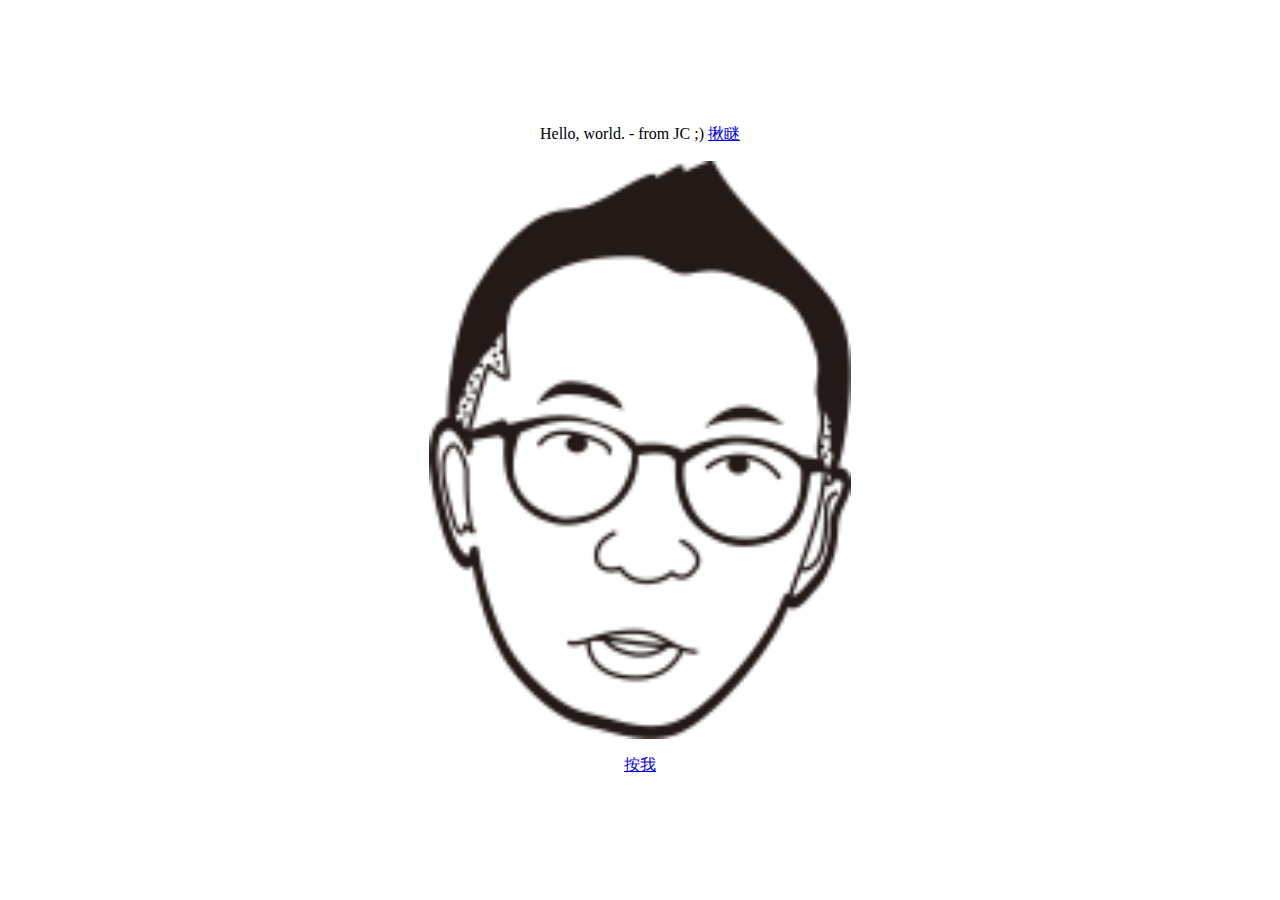
==== index.html @ a9ef7824 "media 5" ====
<!DOCTYPE html PUBLIC "-//W3C//DTD XHTML 1.0 Transitional//EN" "http://www.w3.org/TR/xhtml1/DTD/xhtml1-transitional.dtd">
<html xmlns="http://www.w3.org/1999/xhtml">
<head>
<meta http-equiv="Content-Type" content="text/html; charset=UTF-8" />
<title>大大安安想去哪？</title>
<style type="text/css">
body {
	background-image: url();
	background-repeat: repeat;
	
}
html, body , .outer, .inner {
    height:100%;
    width:100%;
    margin:0;
} 
</style>
</head>

<body>

<script type="text/javascript">
function AlertIt(){
	//亂數
	var myrandom = Math.round(Math.random()*2)
	//一些白痴的話，用矩陣 Array
	var messages = new Array()
	messages[0] = "大大安安，想怎樣？"
	messages[1] = "今天天氣好，想怎樣？"
	messages[2] = "無聊嗎？來看影片～"
	//連結清單
	var links = new Array()
	links[0] = "http://www.google.com"
	links[1] = "http://www.yahoo.com"
	links[2] = "http://www.youtube.com"
	links[3] = "http://www.ntut.edu.tw"
	//呼叫確認視窗
	var answer = confirm(messages[myrandom])
	//重點來了，如果點「是」，就連去該變數所指的網站
	if (answer){
		window.location = links[myrandom]
	} 
}
</script>

<table width="100%" height ="100%" border="0" cellspacing="0" cellpadding="0">
  <tr>
    <td align="center" valign="middle">
		<p>Hello, world. - from JC ;) <a href="media.html">揪瞇</a></p>
		<a href="javascript:AlertIt();">
			<img src="images/dAbHead.png" width="33%" height="auto">
			<p>按我</p>
		</a>
	</td>
  </tr>
</table>


</body>
</html>
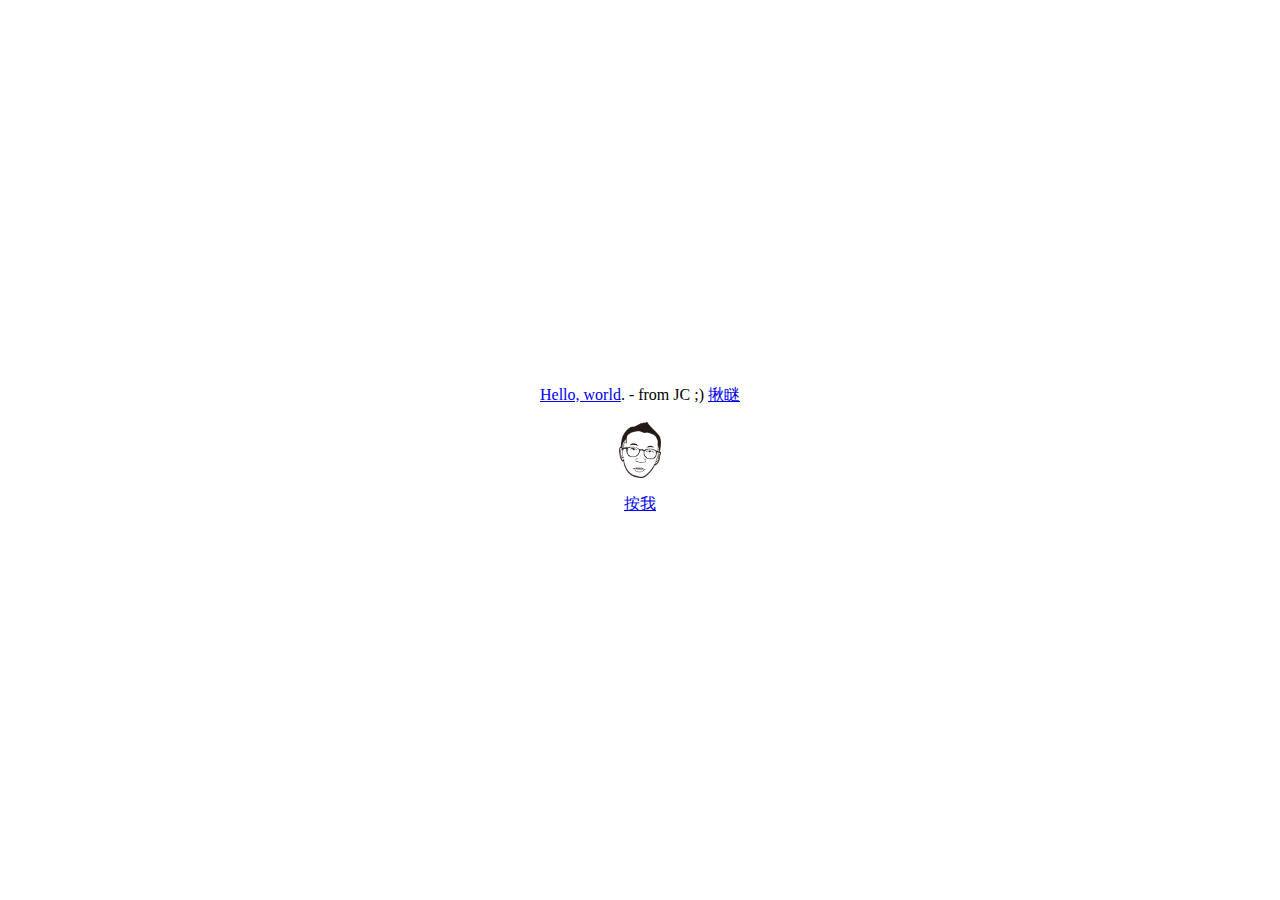
==== commit 5376cd5d: "1117please" ====
--- a/index.html
+++ b/index.html
@@ -3,6 +3,8 @@
 <head>
 <meta http-equiv="Content-Type" content="text/html; charset=UTF-8" />
 <title>大大安安想去哪？</title>
+<link rel="stylesheet" type="text/css" href="css/csshake.min.css">
+<link type="text/css" href="css/csshake.min.css">
 <style type="text/css">
 body {
 	background-image: url();
@@ -46,11 +48,13 @@
 <table width="100%" height ="100%" border="0" cellspacing="0" cellpadding="0">
   <tr>
     <td align="center" valign="middle">
-		<p>Hello, world. - from JC ;) <a href="media.html">揪瞇</a></p>
-		<a href="javascript:AlertIt();">
-			<img src="images/dAbHead.png" width="33%" height="auto">
-			<p>按我</p>
-		</a>
+		<p><a href="camera.html">Hello, world</a>. - from JC ;) <a href="media.html">揪瞇</a></p>
+		<div class="shake">
+			<a href="javascript:AlertIt();">
+				<img src="images/dAbHead.png" width="33%" height="auto">
+				<p>按我</p>
+			</a>
+		</div>
 	</td>
   </tr>
 </table>
--- a/css/csshake.min.css
+++ b/css/csshake.min.css
@@ -0,0 +1 @@
+.shake{display:inline-block;-webkit-transform-origin:center center;-ms-transform-origin:center center;transform-origin:center center}.shake:hover{-webkit-animation-name:shake-base;-ms-animation-name:shake-base;animation-name:shake-base;-webkit-animation-duration:100ms;-ms-animation-duration:100ms;animation-duration:100ms;-webkit-animation-iteration-count:infinite;-ms-animation-iteration-count:infinite;animation-iteration-count:infinite;-webkit-animation-timing-function:ease-in-out;-ms-animation-timing-function:ease-in-out;animation-timing-function:ease-in-out;-webkit-animation-delay:0s;-ms-animation-delay:0s;animation-delay:0s;-webkit-animation-play-state:running;-ms-animation-play-state:running;animation-play-state:running}.shake.freez{-webkit-animation-play-state:paused !important;-ms-animation-play-state:paused !important;animation-play-state:paused !important}.shake.freez.shake-hard{-webkit-animation-name:shake-hard;-ms-animation-name:shake-hard;animation-name:shake-hard;-webkit-animation-duration:100ms;-ms-animation-duration:100ms;animation-duration:100ms;-webkit-animation-iteration-count:infinite;-ms-animation-iteration-count:infinite;animation-iteration-count:infinite;-webkit-animation-timing-function:ease-in-out;-ms-animation-timing-function:ease-in-out;animation-timing-function:ease-in-out;-webkit-animation-delay:0s;-ms-animation-delay:0s;animation-delay:0s;-webkit-animation-play-state:running;-ms-animation-play-state:running;animation-play-state:running}.shake.freez.shake-slow{-webkit-animation-name:shake-slow;-ms-animation-name:shake-slow;animation-name:shake-slow;-webkit-animation-duration:5s;-ms-animation-duration:5s;animation-duration:5s;-webkit-animation-iteration-count:infinite;-ms-animation-iteration-count:infinite;animation-iteration-count:infinite;-webkit-animation-timing-function:ease-in-out;-ms-animation-timing-function:ease-in-out;animation-timing-function:ease-in-out;-webkit-animation-delay:0s;-ms-animation-delay:0s;animation-delay:0s;-webkit-animation-play-state:running;-ms-animation-play-state:running;animation-play-state:running}.shake.freez.shake-little{-webkit-animation-name:shake-little;-ms-animation-name:shake-little;animation-name:shake-little;-webkit-animation-duration:100ms;-ms-animation-duration:100ms;animation-duration:100ms;-webkit-animation-iteration-count:infinite;-ms-animation-iteration-count:infinite;animation-iteration-count:infinite;-webkit-animation-timing-function:ease-in-out;-ms-animation-timing-function:ease-in-out;animation-timing-function:ease-in-out;-webkit-animation-delay:0s;-ms-animation-delay:0s;animation-delay:0s;-webkit-animation-play-state:running;-ms-animation-play-state:running;animation-play-state:running}.shake.freez.shake-horizontal{-webkit-animation-name:shake-horizontal;-ms-animation-name:shake-horizontal;animation-name:shake-horizontal;-webkit-animation-duration:100ms;-ms-animation-duration:100ms;animation-duration:100ms;-webkit-animation-iteration-count:infinite;-ms-animation-iteration-count:infinite;animation-iteration-count:infinite;-webkit-animation-timing-function:ease-in-out;-ms-animation-timing-function:ease-in-out;animation-timing-function:ease-in-out;-webkit-animation-delay:0s;-ms-animation-delay:0s;animation-delay:0s;-webkit-animation-play-state:running;-ms-animation-play-state:running;animation-play-state:running}.shake.freez.shake-vertical{-webkit-animation-name:shake-vertical;-ms-animation-name:shake-vertical;animation-name:shake-vertical;-webkit-animation-duration:100ms;-ms-animation-duration:100ms;animation-duration:100ms;-webkit-animation-iteration-count:infinite;-ms-animation-iteration-count:infinite;animation-iteration-count:infinite;-webkit-animation-timing-function:ease-in-out;-ms-animation-timing-function:ease-in-out;animation-timing-function:ease-in-out;-webkit-animation-delay:0s;-ms-animation-delay:0s;animation-delay:0s;-webkit-animation-play-state:running;-ms-animation-play-state:running;animation-play-state:running}.shake.freez.shake-rotate{-webkit-animation-name:shake-rotate;-ms-animation-name:shake-rotate;animation-name:shake-rotate;-webkit-animation-duration:100ms;-ms-animation-duration:100ms;animation-duration:100ms;-webkit-animation-iteration-count:infinite;-ms-animation-iteration-count:infinite;animation-iteration-count:infinite;-webkit-animation-timing-function:ease-in-out;-ms-animation-timing-function:ease-in-out;animation-timing-function:ease-in-out;-webkit-animation-delay:0s;-ms-animation-delay:0s;animation-delay:0s;-webkit-animation-play-state:running;-ms-animation-play-state:running;animation-play-state:running}.shake.freez.shake-opacity{-webkit-animation-name:shake-opacity;-ms-animation-name:shake-opacity;animation-name:shake-opacity;-webkit-animation-duration:200ms;-ms-animation-duration:200ms;animation-duration:200ms;-webkit-animation-iteration-count:infinite;-ms-animation-iteration-count:infinite;animation-iteration-count:infinite;-webkit-animation-timing-function:ease-in-out;-ms-animation-timing-function:ease-in-out;animation-timing-function:ease-in-out;-webkit-animation-delay:0s;-ms-animation-delay:0s;animation-delay:0s;-webkit-animation-play-state:running;-ms-animation-play-state:running;animation-play-state:running}.shake.freez.shake-crazy{-webkit-animation-name:shake-crazy;-ms-animation-name:shake-crazy;animation-name:shake-crazy;-webkit-animation-duration:100ms;-ms-animation-duration:100ms;animation-duration:100ms;-webkit-animation-iteration-count:infinite;-ms-animation-iteration-count:infinite;animation-iteration-count:infinite;-webkit-animation-timing-function:ease-in-out;-ms-animation-timing-function:ease-in-out;animation-timing-function:ease-in-out;-webkit-animation-delay:0s;-ms-animation-delay:0s;animation-delay:0s;-webkit-animation-play-state:running;-ms-animation-play-state:running;animation-play-state:running}.shake.freez:hover{-webkit-animation-play-state:running !important;-ms-animation-play-state:running !important;animation-play-state:running !important}.shake.shake-hard:hover{-webkit-animation-name:shake-hard;-ms-animation-name:shake-hard;animation-name:shake-hard;-webkit-animation-duration:100ms;-ms-animation-duration:100ms;animation-duration:100ms;-webkit-animation-iteration-count:infinite;-ms-animation-iteration-count:infinite;animation-iteration-count:infinite;-webkit-animation-timing-function:ease-in-out;-ms-animation-timing-function:ease-in-out;animation-timing-function:ease-in-out;-webkit-animation-delay:0s;-ms-animation-delay:0s;animation-delay:0s;-webkit-animation-play-state:running;-ms-animation-play-state:running;animation-play-state:running}.shake.shake-slow:hover{-webkit-animation-name:shake-slow;-ms-animation-name:shake-slow;animation-name:shake-slow;-webkit-animation-duration:5s;-ms-animation-duration:5s;animation-duration:5s;-webkit-animation-iteration-count:infinite;-ms-animation-iteration-count:infinite;animation-iteration-count:infinite;-webkit-animation-timing-function:ease-in-out;-ms-animation-timing-function:ease-in-out;animation-timing-function:ease-in-out;-webkit-animation-delay:0s;-ms-animation-delay:0s;animation-delay:0s;-webkit-animation-play-state:running;-ms-animation-play-state:running;animation-play-state:running}.shake.shake-little:hover{-webkit-animation-name:shake-little;-ms-animation-name:shake-little;animation-name:shake-little;-webkit-animation-duration:100ms;-ms-animation-duration:100ms;animation-duration:100ms;-webkit-animation-iteration-count:infinite;-ms-animation-iteration-count:infinite;animation-iteration-count:infinite;-webkit-animation-timing-function:ease-in-out;-ms-animation-timing-function:ease-in-out;animation-timing-function:ease-in-out;-webkit-animation-delay:0s;-ms-animation-delay:0s;animation-delay:0s;-webkit-animation-play-state:running;-ms-animation-play-state:running;animation-play-state:running}.shake.shake-horizontal:hover{-webkit-animation-name:shake-horizontal;-ms-animation-name:shake-horizontal;animation-name:shake-horizontal;-webkit-animation-duration:100ms;-ms-animation-duration:100ms;animation-duration:100ms;-webkit-animation-iteration-count:infinite;-ms-animation-iteration-count:infinite;animation-iteration-count:infinite;-webkit-animation-timing-function:ease-in-out;-ms-animation-timing-function:ease-in-out;animation-timing-function:ease-in-out;-webkit-animation-delay:0s;-ms-animation-delay:0s;animation-delay:0s;-webkit-animation-play-state:running;-ms-animation-play-state:running;animation-play-state:running}.shake.shake-vertical:hover{-webkit-animation-name:shake-vertical;-ms-animation-name:shake-vertical;animation-name:shake-vertical;-webkit-animation-duration:100ms;-ms-animation-duration:100ms;animation-duration:100ms;-webkit-animation-iteration-count:infinite;-ms-animation-iteration-count:infinite;animation-iteration-count:infinite;-webkit-animation-timing-function:ease-in-out;-ms-animation-timing-function:ease-in-out;animation-timing-function:ease-in-out;-webkit-animation-delay:0s;-ms-animation-delay:0s;animation-delay:0s;-webkit-animation-play-state:running;-ms-animation-play-state:running;animation-play-state:running}.shake.shake-rotate:hover{-webkit-animation-name:shake-rotate;-ms-animation-name:shake-rotate;animation-name:shake-rotate;-webkit-animation-duration:100ms;-ms-animation-duration:100ms;animation-duration:100ms;-webkit-animation-iteration-count:infinite;-ms-animation-iteration-count:infinite;animation-iteration-count:infinite;-webkit-animation-timing-function:ease-in-out;-ms-animation-timing-function:ease-in-out;animation-timing-function:ease-in-out;-webkit-animation-delay:0s;-ms-animation-delay:0s;animation-delay:0s;-webkit-animation-play-state:running;-ms-animation-play-state:running;animation-play-state:running}.shake.shake-opacity:hover{-webkit-animation-name:shake-opacity;-ms-animation-name:shake-opacity;animation-name:shake-opacity;-webkit-animation-duration:200ms;-ms-animation-duration:200ms;animation-duration:200ms;-webkit-animation-iteration-count:infinite;-ms-animation-iteration-count:infinite;animation-iteration-count:infinite;-webkit-animation-timing-function:ease-in-out;-ms-animation-timing-function:ease-in-out;animation-timing-function:ease-in-out;-webkit-animation-delay:0s;-ms-animation-delay:0s;animation-delay:0s;-webkit-animation-play-state:running;-ms-animation-play-state:running;animation-play-state:running}.shake.shake-crazy:hover{-webkit-animation-name:shake-crazy;-ms-animation-name:shake-crazy;animation-name:shake-crazy;-webkit-animation-duration:100ms;-ms-animation-duration:100ms;animation-duration:100ms;-webkit-animation-iteration-count:infinite;-ms-animation-iteration-count:infinite;animation-iteration-count:infinite;-webkit-animation-timing-function:ease-in-out;-ms-animation-timing-function:ease-in-out;animation-timing-function:ease-in-out;-webkit-animation-delay:0s;-ms-animation-delay:0s;animation-delay:0s;-webkit-animation-play-state:running;-ms-animation-play-state:running;animation-play-state:running}.shake.shake-constant{-webkit-animation-name:shake-base;-ms-animation-name:shake-base;animation-name:shake-base;-webkit-animation-duration:100ms;-ms-animation-duration:100ms;animation-duration:100ms;-webkit-animation-iteration-count:infinite;-ms-animation-iteration-count:infinite;animation-iteration-count:infinite;-webkit-animation-timing-function:ease-in-out;-ms-animation-timing-function:ease-in-out;animation-timing-function:ease-in-out;-webkit-animation-delay:0s;-ms-animation-delay:0s;animation-delay:0s;-webkit-animation-play-state:running;-ms-animation-play-state:running;animation-play-state:running}.shake.shake-constant.shake-hard{-webkit-animation-name:shake-hard;-ms-animation-name:shake-hard;animation-name:shake-hard;-webkit-animation-duration:100ms;-ms-animation-duration:100ms;animation-duration:100ms;-webkit-animation-iteration-count:infinite;-ms-animation-iteration-count:infinite;animation-iteration-count:infinite;-webkit-animation-timing-function:ease-in-out;-ms-animation-timing-function:ease-in-out;animation-timing-function:ease-in-out;-webkit-animation-delay:0s;-ms-animation-delay:0s;animation-delay:0s;-webkit-animation-play-state:running;-ms-animation-play-state:running;animation-play-state:running}.shake.shake-constant.shake-slow{-webkit-animation-name:shake-slow;-ms-animation-name:shake-slow;animation-name:shake-slow;-webkit-animation-duration:5s;-ms-animation-duration:5s;animation-duration:5s;-webkit-animation-iteration-count:infinite;-ms-animation-iteration-count:infinite;animation-iteration-count:infinite;-webkit-animation-timing-function:ease-in-out;-ms-animation-timing-function:ease-in-out;animation-timing-function:ease-in-out;-webkit-animation-delay:0s;-ms-animation-delay:0s;animation-delay:0s;-webkit-animation-play-state:running;-ms-animation-play-state:running;animation-play-state:running}.shake.shake-constant.shake-little{-webkit-animation-name:shake-little;-ms-animation-name:shake-little;animation-name:shake-little;-webkit-animation-duration:100ms;-ms-animation-duration:100ms;animation-duration:100ms;-webkit-animation-iteration-count:infinite;-ms-animation-iteration-count:infinite;animation-iteration-count:infinite;-webkit-animation-timing-function:ease-in-out;-ms-animation-timing-function:ease-in-out;animation-timing-function:ease-in-out;-webkit-animation-delay:0s;-ms-animation-delay:0s;animation-delay:0s;-webkit-animation-play-state:running;-ms-animation-play-state:running;animation-play-state:running}.shake.shake-constant.shake-horizontal{-webkit-animation-name:shake-horizontal;-ms-animation-name:shake-horizontal;animation-name:shake-horizontal;-webkit-animation-duration:100ms;-ms-animation-duration:100ms;animation-duration:100ms;-webkit-animation-iteration-count:infinite;-ms-animation-iteration-count:infinite;animation-iteration-count:infinite;-webkit-animation-timing-function:ease-in-out;-ms-animation-timing-function:ease-in-out;animation-timing-function:ease-in-out;-webkit-animation-delay:0s;-ms-animation-delay:0s;animation-delay:0s;-webkit-animation-play-state:running;-ms-animation-play-state:running;animation-play-state:running}.shake.shake-constant.shake-vertical{-webkit-animation-name:shake-vertical;-ms-animation-name:shake-vertical;animation-name:shake-vertical;-webkit-animation-duration:100ms;-ms-animation-duration:100ms;animation-duration:100ms;-webkit-animation-iteration-count:infinite;-ms-animation-iteration-count:infinite;animation-iteration-count:infinite;-webkit-animation-timing-function:ease-in-out;-ms-animation-timing-function:ease-in-out;animation-timing-function:ease-in-out;-webkit-animation-delay:0s;-ms-animation-delay:0s;animation-delay:0s;-webkit-animation-play-state:running;-ms-animation-play-state:running;animation-play-state:running}.shake.shake-constant.shake-rotate{-webkit-animation-name:shake-rotate;-ms-animation-name:shake-rotate;animation-name:shake-rotate;-webkit-animation-duration:100ms;-ms-animation-duration:100ms;animation-duration:100ms;-webkit-animation-iteration-count:infinite;-ms-animation-iteration-count:infinite;animation-iteration-count:infinite;-webkit-animation-timing-function:ease-in-out;-ms-animation-timing-function:ease-in-out;animation-timing-function:ease-in-out;-webkit-animation-delay:0s;-ms-animation-delay:0s;animation-delay:0s;-webkit-animation-play-state:running;-ms-animation-play-state:running;animation-play-state:running}.shake.shake-constant.shake-opacity{-webkit-animation-name:shake-opacity;-ms-animation-name:shake-opacity;animation-name:shake-opacity;-webkit-animation-duration:200ms;-ms-animation-duration:200ms;animation-duration:200ms;-webkit-animation-iteration-count:infinite;-ms-animation-iteration-count:infinite;animation-iteration-count:infinite;-webkit-animation-timing-function:ease-in-out;-ms-animation-timing-function:ease-in-out;animation-timing-function:ease-in-out;-webkit-animation-delay:0s;-ms-animation-delay:0s;animation-delay:0s;-webkit-animation-play-state:running;-ms-animation-play-state:running;animation-play-state:running}.shake.shake-constant.shake-crazy{-webkit-animation-name:shake-crazy;-ms-animation-name:shake-crazy;animation-name:shake-crazy;-webkit-animation-duration:100ms;-ms-animation-duration:100ms;animation-duration:100ms;-webkit-animation-iteration-count:infinite;-ms-animation-iteration-count:infinite;animation-iteration-count:infinite;-webkit-animation-timing-function:ease-in-out;-ms-animation-timing-function:ease-in-out;animation-timing-function:ease-in-out;-webkit-animation-delay:0s;-ms-animation-delay:0s;animation-delay:0s;-webkit-animation-play-state:running;-ms-animation-play-state:running;animation-play-state:running}.shake.shake-constant.hover-stop:hover{-webkit-animation-play-state:paused;-ms-animation-play-state:paused;animation-play-state:paused}.shake.shake-delay{-webkit-animation-name:shake-base;-ms-animation-name:shake-base;animation-name:shake-base;-webkit-animation-duration:100ms;-ms-animation-duration:100ms;animation-duration:100ms;-webkit-animation-iteration-count:infinite;-ms-animation-iteration-count:infinite;animation-iteration-count:infinite;-webkit-animation-timing-function:ease-in-out;-ms-animation-timing-function:ease-in-out;animation-timing-function:ease-in-out;-webkit-animation-delay:4s;-ms-animation-delay:4s;animation-delay:4s;-webkit-animation-play-state:running;-ms-animation-play-state:running;animation-play-state:running}@-webkit-keyframes shake-base{0%{-webkit-transform:translate(0px, 0px) rotate(0deg)}2%{-webkit-transform:translate(1.5px, -2.5px) rotate(-1.5deg)}4%{-webkit-transform:translate(-2.5px, 0.5px) rotate(-0.5deg)}6%{-webkit-transform:translate(1.5px, 1.5px) rotate(0.5deg)}8%{-webkit-transform:translate(1.5px, 1.5px) rotate(-0.5deg)}10%{-webkit-transform:translate(1.5px, 0.5px) rotate(0.5deg)}12%{-webkit-transform:translate(0.5px, -1.5px) rotate(-1.5deg)}14%{-webkit-transform:translate(-2.5px, -0.5px) rotate(-0.5deg)}16%{-webkit-transform:translate(0.5px, 1.5px) rotate(-1.5deg)}18%{-webkit-transform:translate(-1.5px, 1.5px) rotate(-0.5deg)}20%{-webkit-transform:translate(0.5px, 1.5px) rotate(0.5deg)}22%{-webkit-transform:translate(-1.5px, 0.5px) rotate(-0.5deg)}24%{-webkit-transform:translate(-2.5px, 1.5px) rotate(-1.5deg)}26%{-webkit-transform:translate(0.5px, 0.5px) rotate(-0.5deg)}28%{-webkit-transform:translate(-0.5px, -2.5px) rotate(-1.5deg)}30%{-webkit-transform:translate(-1.5px, 1.5px) rotate(-1.5deg)}32%{-webkit-transform:translate(0.5px, 0.5px) rotate(-0.5deg)}34%{-webkit-transform:translate(1.5px, -0.5px) rotate(0.5deg)}36%{-webkit-transform:translate(-1.5px, -1.5px) rotate(-0.5deg)}38%{-webkit-transform:translate(-2.5px, -2.5px) rotate(-1.5deg)}40%{-webkit-transform:translate(-1.5px, 0.5px) rotate(-0.5deg)}42%{-webkit-transform:translate(-0.5px, 1.5px) rotate(-1.5deg)}44%{-webkit-transform:translate(-2.5px, -0.5px) rotate(0.5deg)}46%{-webkit-transform:translate(-2.5px, -1.5px) rotate(0.5deg)}48%{-webkit-transform:translate(-2.5px, -2.5px) rotate(0.5deg)}50%{-webkit-transform:translate(0.5px, -1.5px) rotate(-1.5deg)}52%{-webkit-transform:translate(0.5px, 1.5px) rotate(0.5deg)}54%{-webkit-transform:translate(1.5px, -0.5px) rotate(-1.5deg)}56%{-webkit-transform:translate(-1.5px, -1.5px) rotate(-1.5deg)}58%{-webkit-transform:translate(0.5px, 1.5px) rotate(-0.5deg)}60%{-webkit-transform:translate(-0.5px, -0.5px) rotate(0.5deg)}62%{-webkit-transform:translate(0.5px, 1.5px) rotate(-0.5deg)}64%{-webkit-transform:translate(-2.5px, 0.5px) rotate(0.5deg)}66%{-webkit-transform:translate(-0.5px, -2.5px) rotate(0.5deg)}68%{-webkit-transform:translate(-2.5px, -2.5px) rotate(-1.5deg)}70%{-webkit-transform:translate(-1.5px, 0.5px) rotate(-1.5deg)}72%{-webkit-transform:translate(-1.5px, 0.5px) rotate(-0.5deg)}74%{-webkit-transform:translate(-1.5px, 1.5px) rotate(-0.5deg)}76%{-webkit-transform:translate(-1.5px, -2.5px) rotate(0.5deg)}78%{-webkit-transform:translate(-1.5px, -2.5px) rotate(-0.5deg)}80%{-webkit-transform:translate(-0.5px, 1.5px) rotate(-0.5deg)}82%{-webkit-transform:translate(1.5px, -1.5px) rotate(-0.5deg)}84%{-webkit-transform:translate(-0.5px, -1.5px) rotate(-1.5deg)}86%{-webkit-transform:translate(-2.5px, 0.5px) rotate(-0.5deg)}88%{-webkit-transform:translate(-2.5px, -0.5px) rotate(-0.5deg)}90%{-webkit-transform:translate(-0.5px, 0.5px) rotate(-1.5deg)}92%{-webkit-transform:translate(1.5px, -2.5px) rotate(0.5deg)}94%{-webkit-transform:translate(0.5px, 1.5px) rotate(-1.5deg)}96%{-webkit-transform:translate(1.5px, -0.5px) rotate(-1.5deg)}98%{-webkit-transform:translate(-0.5px, 0.5px) rotate(-0.5deg)}}@-ms-keyframes shake-base{0%{-ms-transform:translate(0px, 0px) rotate(0deg)}2%{-ms-transform:translate(-2.5px, 1.5px) rotate(-1.5deg)}4%{-ms-transform:translate(0.5px, -0.5px) rotate(-0.5deg)}6%{-ms-transform:translate(1.5px, 1.5px) rotate(0.5deg)}8%{-ms-transform:translate(1.5px, -2.5px) rotate(0.5deg)}10%{-ms-transform:translate(1.5px, 1.5px) rotate(-1.5deg)}12%{-ms-transform:translate(1.5px, -2.5px) rotate(-1.5deg)}14%{-ms-transform:translate(-1.5px, -1.5px) rotate(-1.5deg)}16%{-ms-transform:translate(-1.5px, -0.5px) rotate(-1.5deg)}18%{-ms-transform:translate(-1.5px, -1.5px) rotate(0.5deg)}20%{-ms-transform:translate(-1.5px, 0.5px) rotate(-1.5deg)}22%{-ms-transform:translate(1.5px, 1.5px) rotate(-1.5deg)}24%{-ms-transform:translate(-1.5px, 0.5px) rotate(-0.5deg)}26%{-ms-transform:translate(1.5px, -2.5px) rotate(0.5deg)}28%{-ms-transform:translate(-2.5px, -0.5px) rotate(-0.5deg)}30%{-ms-transform:translate(-1.5px, 1.5px) rotate(0.5deg)}32%{-ms-transform:translate(0.5px, -1.5px) rotate(-1.5deg)}34%{-ms-transform:translate(0.5px, -2.5px) rotate(0.5deg)}36%{-ms-transform:translate(-1.5px, 1.5px) rotate(0.5deg)}38%{-ms-transform:translate(-1.5px, -0.5px) rotate(0.5deg)}40%{-ms-transform:translate(1.5px, -1.5px) rotate(0.5deg)}42%{-ms-transform:translate(0.5px, 0.5px) rotate(-0.5deg)}44%{-ms-transform:translate(-0.5px, -1.5px) rotate(0.5deg)}46%{-ms-transform:translate(-0.5px, -0.5px) rotate(-1.5deg)}48%{-ms-transform:translate(-1.5px, 1.5px) rotate(-1.5deg)}50%{-ms-transform:translate(-0.5px, -2.5px) rotate(-1.5deg)}52%{-ms-transform:translate(0.5px, 0.5px) rotate(-1.5deg)}54%{-ms-transform:translate(0.5px, 1.5px) rotate(-0.5deg)}56%{-ms-transform:translate(0.5px, -0.5px) rotate(-0.5deg)}58%{-ms-transform:translate(-2.5px, -0.5px) rotate(0.5deg)}60%{-ms-transform:translate(1.5px, 0.5px) rotate(-0.5deg)}62%{-ms-transform:translate(-2.5px, 1.5px) rotate(-1.5deg)}64%{-ms-transform:translate(0.5px, -1.5px) rotate(-0.5deg)}66%{-ms-transform:translate(-1.5px, -2.5px) rotate(-0.5deg)}68%{-ms-transform:translate(1.5px, 1.5px) rotate(-0.5deg)}70%{-ms-transform:translate(-0.5px, 1.5px) rotate(-1.5deg)}72%{-ms-transform:translate(1.5px, -1.5px) rotate(-0.5deg)}74%{-ms-transform:translate(-0.5px, 1.5px) rotate(-1.5deg)}76%{-ms-transform:translate(1.5px, -2.5px) rotate(-1.5deg)}78%{-ms-transform:translate(-0.5px, 0.5px) rotate(0.5deg)}80%{-ms-transform:translate(0.5px, -0.5px) rotate(-1.5deg)}82%{-ms-transform:translate(1.5px, 0.5px) rotate(0.5deg)}84%{-ms-transform:translate(-2.5px, 0.5px) rotate(-1.5deg)}86%{-ms-transform:translate(-1.5px, -0.5px) rotate(-1.5deg)}88%{-ms-transform:translate(-2.5px, -1.5px) rotate(0.5deg)}90%{-ms-transform:translate(1.5px, 1.5px) rotate(-0.5deg)}92%{-ms-transform:translate(0.5px, -0.5px) rotate(-1.5deg)}94%{-ms-transform:translate(-1.5px, -2.5px) rotate(-0.5deg)}96%{-ms-transform:translate(1.5px, -1.5px) rotate(-0.5deg)}98%{-ms-transform:translate(0.5px, 1.5px) rotate(-0.5deg)}}@keyframes shake-base{0%{transform:translate(0px, 0px) rotate(0deg)}2%{transform:translate(-1.5px, 1.5px) rotate(0.5deg)}4%{transform:translate(-2.5px, -1.5px) rotate(-1.5deg)}6%{transform:translate(-0.5px, 1.5px) rotate(-1.5deg)}8%{transform:translate(1.5px, -0.5px) rotate(-1.5deg)}10%{transform:translate(0.5px, -0.5px) rotate(-0.5deg)}12%{transform:translate(0.5px, -1.5px) rotate(-0.5deg)}14%{transform:translate(-0.5px, 0.5px) rotate(-1.5deg)}16%{transform:translate(1.5px, -0.5px) rotate(0.5deg)}18%{transform:translate(1.5px, 1.5px) rotate(0.5deg)}20%{transform:translate(-2.5px, 0.5px) rotate(0.5deg)}22%{transform:translate(-0.5px, 0.5px) rotate(-0.5deg)}24%{transform:translate(1.5px, -1.5px) rotate(0.5deg)}26%{transform:translate(-2.5px, 1.5px) rotate(-0.5deg)}28%{transform:translate(-2.5px, 0.5px) rotate(-0.5deg)}30%{transform:translate(1.5px, 1.5px) rotate(-0.5deg)}32%{transform:translate(0.5px, 1.5px) rotate(0.5deg)}34%{transform:translate(1.5px, 1.5px) rotate(-0.5deg)}36%{transform:translate(1.5px, -1.5px) rotate(-0.5deg)}38%{transform:translate(-1.5px, 1.5px) rotate(0.5deg)}40%{transform:translate(0.5px, -2.5px) rotate(-0.5deg)}42%{transform:translate(-2.5px, -0.5px) rotate(-0.5deg)}44%{transform:translate(-2.5px, -0.5px) rotate(-0.5deg)}46%{transform:translate(-1.5px, -0.5px) rotate(-0.5deg)}48%{transform:translate(-2.5px, 1.5px) rotate(-0.5deg)}50%{transform:translate(-0.5px, -2.5px) rotate(0.5deg)}52%{transform:translate(0.5px, 1.5px) rotate(-1.5deg)}54%{transform:translate(-0.5px, -2.5px) rotate(0.5deg)}56%{transform:translate(-0.5px, 0.5px) rotate(-0.5deg)}58%{transform:translate(-0.5px, 1.5px) rotate(0.5deg)}60%{transform:translate(0.5px, -2.5px) rotate(0.5deg)}62%{transform:translate(1.5px, -2.5px) rotate(0.5deg)}64%{transform:translate(-1.5px, 1.5px) rotate(-0.5deg)}66%{transform:translate(-0.5px, 1.5px) rotate(-0.5deg)}68%{transform:translate(-1.5px, -0.5px) rotate(0.5deg)}70%{transform:translate(0.5px, 0.5px) rotate(-0.5deg)}72%{transform:translate(1.5px, 1.5px) rotate(0.5deg)}74%{transform:translate(1.5px, -1.5px) rotate(-1.5deg)}76%{transform:translate(1.5px, 1.5px) rotate(-1.5deg)}78%{transform:translate(-2.5px, -1.5px) rotate(-1.5deg)}80%{transform:translate(0.5px, 1.5px) rotate(-0.5deg)}82%{transform:translate(-2.5px, -1.5px) rotate(0.5deg)}84%{transform:translate(-0.5px, -1.5px) rotate(-0.5deg)}86%{transform:translate(-1.5px, 0.5px) rotate(-0.5deg)}88%{transform:translate(1.5px, 0.5px) rotate(-0.5deg)}90%{transform:translate(0.5px, -1.5px) rotate(-1.5deg)}92%{transform:translate(0.5px, 0.5px) rotate(-1.5deg)}94%{transform:translate(1.5px, 1.5px) rotate(0.5deg)}96%{transform:translate(-1.5px, -1.5px) rotate(-1.5deg)}98%{transform:translate(-2.5px, -0.5px) rotate(-1.5deg)}}@-webkit-keyframes shake-little{0%{-webkit-transform:translate(0px, 0px) rotate(0deg)}2%{-webkit-transform:translate(-1px, 0px) rotate(-0.5deg)}4%{-webkit-transform:translate(-1px, -1px) rotate(-0.5deg)}6%{-webkit-transform:translate(-1px, -1px) rotate(-0.5deg)}8%{-webkit-transform:translate(0px, 0px) rotate(-0.5deg)}10%{-webkit-transform:translate(0px, -1px) rotate(-0.5deg)}12%{-webkit-transform:translate(-1px, 0px) rotate(-0.5deg)}14%{-webkit-transform:translate(-1px, -1px) rotate(-0.5deg)}16%{-webkit-transform:translate(0px, 0px) rotate(-0.5deg)}18%{-webkit-transform:translate(-1px, -1px) rotate(-0.5deg)}20%{-webkit-transform:translate(-1px, -1px) rotate(-0.5deg)}22%{-webkit-transform:translate(0px, -1px) rotate(-0.5deg)}24%{-webkit-transform:translate(0px, 0px) rotate(-0.5deg)}26%{-webkit-transform:translate(-1px, -1px) rotate(-0.5deg)}28%{-webkit-transform:translate(-1px, -1px) rotate(-0.5deg)}30%{-webkit-transform:translate(-1px, -1px) rotate(-0.5deg)}32%{-webkit-transform:translate(0px, -1px) rotate(-0.5deg)}34%{-webkit-transform:translate(-1px, -1px) rotate(-0.5deg)}36%{-webkit-transform:translate(0px, -1px) rotate(-0.5deg)}38%{-webkit-transform:translate(-1px, 0px) rotate(-0.5deg)}40%{-webkit-transform:translate(0px, 0px) rotate(-0.5deg)}42%{-webkit-transform:translate(-1px, -1px) rotate(-0.5deg)}44%{-webkit-transform:translate(-1px, 0px) rotate(-0.5deg)}46%{-webkit-transform:translate(0px, 0px) rotate(-0.5deg)}48%{-webkit-transform:translate(-1px, -1px) rotate(-0.5deg)}50%{-webkit-transform:translate(0px, 0px) rotate(-0.5deg)}52%{-webkit-transform:translate(0px, 0px) rotate(-0.5deg)}54%{-webkit-transform:translate(0px, 0px) rotate(-0.5deg)}56%{-webkit-transform:translate(-1px, 0px) rotate(-0.5deg)}58%{-webkit-transform:translate(0px, -1px) rotate(-0.5deg)}60%{-webkit-transform:translate(-1px, -1px) rotate(-0.5deg)}62%{-webkit-transform:translate(-1px, -1px) rotate(-0.5deg)}64%{-webkit-transform:translate(-1px, 0px) rotate(-0.5deg)}66%{-webkit-transform:translate(0px, 0px) rotate(-0.5deg)}68%{-webkit-transform:translate(-1px, 0px) rotate(-0.5deg)}70%{-webkit-transform:translate(0px, -1px) rotate(-0.5deg)}72%{-webkit-transform:translate(0px, -1px) rotate(-0.5deg)}74%{-webkit-transform:translate(-1px, -1px) rotate(-0.5deg)}76%{-webkit-transform:translate(0px, 0px) rotate(-0.5deg)}78%{-webkit-transform:translate(0px, -1px) rotate(-0.5deg)}80%{-webkit-transform:translate(0px, -1px) rotate(-0.5deg)}82%{-webkit-transform:translate(-1px, 0px) rotate(-0.5deg)}84%{-webkit-transform:translate(-1px, 0px) rotate(-0.5deg)}86%{-webkit-transform:translate(0px, 0px) rotate(-0.5deg)}88%{-webkit-transform:translate(0px, 0px) rotate(-0.5deg)}90%{-webkit-transform:translate(-1px, -1px) rotate(-0.5deg)}92%{-webkit-transform:translate(0px, 0px) rotate(-0.5deg)}94%{-webkit-transform:translate(0px, 0px) rotate(-0.5deg)}96%{-webkit-transform:translate(-1px, -1px) rotate(-0.5deg)}98%{-webkit-transform:translate(0px, 0px) rotate(-0.5deg)}}@-ms-keyframes shake-little{0%{-ms-transform:translate(0px, 0px) rotate(0deg)}2%{-ms-transform:translate(0px, 0px) rotate(-0.5deg)}4%{-ms-transform:translate(0px, 0px) rotate(-0.5deg)}6%{-ms-transform:translate(-1px, 0px) rotate(-0.5deg)}8%{-ms-transform:translate(0px, -1px) rotate(-0.5deg)}10%{-ms-transform:translate(0px, 0px) rotate(-0.5deg)}12%{-ms-transform:translate(0px, -1px) rotate(-0.5deg)}14%{-ms-transform:translate(0px, -1px) rotate(-0.5deg)}16%{-ms-transform:translate(0px, 0px) rotate(-0.5deg)}18%{-ms-transform:translate(0px, 0px) rotate(-0.5deg)}20%{-ms-transform:translate(-1px, 0px) rotate(-0.5deg)}22%{-ms-transform:translate(-1px, -1px) rotate(-0.5deg)}24%{-ms-transform:translate(-1px, 0px) rotate(-0.5deg)}26%{-ms-transform:translate(-1px, 0px) rotate(-0.5deg)}28%{-ms-transform:translate(0px, -1px) rotate(-0.5deg)}30%{-ms-transform:translate(0px, -1px) rotate(-0.5deg)}32%{-ms-transform:translate(0px, -1px) rotate(-0.5deg)}34%{-ms-transform:translate(0px, -1px) rotate(-0.5deg)}36%{-ms-transform:translate(0px, -1px) rotate(-0.5deg)}38%{-ms-transform:translate(-1px, 0px) rotate(-0.5deg)}40%{-ms-transform:translate(0px, -1px) rotate(-0.5deg)}42%{-ms-transform:translate(-1px, -1px) rotate(-0.5deg)}44%{-ms-transform:translate(-1px, -1px) rotate(-0.5deg)}46%{-ms-transform:translate(0px, -1px) rotate(-0.5deg)}48%{-ms-transform:translate(0px, -1px) rotate(-0.5deg)}50%{-ms-transform:translate(-1px, 0px) rotate(-0.5deg)}52%{-ms-transform:translate(-1px, -1px) rotate(-0.5deg)}54%{-ms-transform:translate(-1px, 0px) rotate(-0.5deg)}56%{-ms-transform:translate(0px, -1px) rotate(-0.5deg)}58%{-ms-transform:translate(0px, -1px) rotate(-0.5deg)}60%{-ms-transform:translate(-1px, 0px) rotate(-0.5deg)}62%{-ms-transform:translate(0px, -1px) rotate(-0.5deg)}64%{-ms-transform:translate(-1px, 0px) rotate(-0.5deg)}66%{-ms-transform:translate(-1px, -1px) rotate(-0.5deg)}68%{-ms-transform:translate(0px, 0px) rotate(-0.5deg)}70%{-ms-transform:translate(-1px, 0px) rotate(-0.5deg)}72%{-ms-transform:translate(-1px, 0px) rotate(-0.5deg)}74%{-ms-transform:translate(-1px, -1px) rotate(-0.5deg)}76%{-ms-transform:translate(-1px, 0px) rotate(-0.5deg)}78%{-ms-transform:translate(-1px, 0px) rotate(-0.5deg)}80%{-ms-transform:translate(0px, -1px) rotate(-0.5deg)}82%{-ms-transform:translate(-1px, -1px) rotate(-0.5deg)}84%{-ms-transform:translate(0px, -1px) rotate(-0.5deg)}86%{-ms-transform:translate(0px, -1px) rotate(-0.5deg)}88%{-ms-transform:translate(0px, -1px) rotate(-0.5deg)}90%{-ms-transform:translate(-1px, -1px) rotate(-0.5deg)}92%{-ms-transform:translate(0px, 0px) rotate(-0.5deg)}94%{-ms-transform:translate(0px, -1px) rotate(-0.5deg)}96%{-ms-transform:translate(-1px, 0px) rotate(-0.5deg)}98%{-ms-transform:translate(0px, -1px) rotate(-0.5deg)}}@keyframes shake-little{0%{transform:translate(0px, 0px) rotate(0deg)}2%{transform:translate(-1px, -1px) rotate(-0.5deg)}4%{transform:translate(-1px, -1px) rotate(-0.5deg)}6%{transform:translate(0px, 0px) rotate(-0.5deg)}8%{transform:translate(0px, -1px) rotate(-0.5deg)}10%{transform:translate(-1px, -1px) rotate(-0.5deg)}12%{transform:translate(0px, 0px) rotate(-0.5deg)}14%{transform:translate(0px, 0px) rotate(-0.5deg)}16%{transform:translate(0px, -1px) rotate(-0.5deg)}18%{transform:translate(0px, 0px) rotate(-0.5deg)}20%{transform:translate(-1px, -1px) rotate(-0.5deg)}22%{transform:translate(-1px, -1px) rotate(-0.5deg)}24%{transform:translate(-1px, -1px) rotate(-0.5deg)}26%{transform:translate(-1px, 0px) rotate(-0.5deg)}28%{transform:translate(0px, -1px) rotate(-0.5deg)}30%{transform:translate(0px, -1px) rotate(-0.5deg)}32%{transform:translate(0px, 0px) rotate(-0.5deg)}34%{transform:translate(0px, -1px) rotate(-0.5deg)}36%{transform:translate(-1px, 0px) rotate(-0.5deg)}38%{transform:translate(-1px, -1px) rotate(-0.5deg)}40%{transform:translate(0px, 0px) rotate(-0.5deg)}42%{transform:translate(-1px, -1px) rotate(-0.5deg)}44%{transform:translate(-1px, 0px) rotate(-0.5deg)}46%{transform:translate(-1px, -1px) rotate(-0.5deg)}48%{transform:translate(0px, -1px) rotate(-0.5deg)}50%{transform:translate(0px, -1px) rotate(-0.5deg)}52%{transform:translate(0px, 0px) rotate(-0.5deg)}54%{transform:translate(-1px, 0px) rotate(-0.5deg)}56%{transform:translate(0px, 0px) rotate(-0.5deg)}58%{transform:translate(0px, 0px) rotate(-0.5deg)}60%{transform:translate(0px, 0px) rotate(-0.5deg)}62%{transform:translate(0px, -1px) rotate(-0.5deg)}64%{transform:translate(0px, 0px) rotate(-0.5deg)}66%{transform:translate(-1px, -1px) rotate(-0.5deg)}68%{transform:translate(0px, -1px) rotate(-0.5deg)}70%{transform:translate(0px, 0px) rotate(-0.5deg)}72%{transform:translate(-1px, -1px) rotate(-0.5deg)}74%{transform:translate(-1px, -1px) rotate(-0.5deg)}76%{transform:translate(-1px, 0px) rotate(-0.5deg)}78%{transform:translate(0px, 0px) rotate(-0.5deg)}80%{transform:translate(0px, -1px) rotate(-0.5deg)}82%{transform:translate(-1px, 0px) rotate(-0.5deg)}84%{transform:translate(-1px, -1px) rotate(-0.5deg)}86%{transform:translate(0px, -1px) rotate(-0.5deg)}88%{transform:translate(0px, 0px) rotate(-0.5deg)}90%{transform:translate(-1px, -1px) rotate(-0.5deg)}92%{transform:translate(-1px, 0px) rotate(-0.5deg)}94%{transform:translate(-1px, 0px) rotate(-0.5deg)}96%{transform:translate(0px, -1px) rotate(-0.5deg)}98%{transform:translate(0px, -1px) rotate(-0.5deg)}}@-webkit-keyframes shake-slow{0%{-webkit-transform:translate(0px, 0px) rotate(0deg)}2%{-webkit-transform:translate(-1px, 8px) rotate(1.5deg)}4%{-webkit-transform:translate(7px, 0px) rotate(-0.5deg)}6%{-webkit-transform:translate(8px, 8px) rotate(-3.5deg)}8%{-webkit-transform:translate(-4px, -3px) rotate(-1.5deg)}10%{-webkit-transform:translate(5px, 0px) rotate(-2.5deg)}12%{-webkit-transform:translate(-10px, -3px) rotate(-3.5deg)}14%{-webkit-transform:translate(5px, 7px) rotate(2.5deg)}16%{-webkit-transform:translate(8px, -8px) rotate(-1.5deg)}18%{-webkit-transform:translate(9px, -6px) rotate(-3.5deg)}20%{-webkit-transform:translate(3px, 1px) rotate(-0.5deg)}22%{-webkit-transform:translate(6px, 8px) rotate(-2.5deg)}24%{-webkit-transform:translate(-8px, -1px) rotate(2.5deg)}26%{-webkit-transform:translate(7px, -10px) rotate(0.5deg)}28%{-webkit-transform:translate(7px, -4px) rotate(-3.5deg)}30%{-webkit-transform:translate(-2px, -6px) rotate(-1.5deg)}32%{-webkit-transform:translate(-1px, 0px) rotate(2.5deg)}34%{-webkit-transform:translate(6px, 2px) rotate(-0.5deg)}36%{-webkit-transform:translate(2px, 7px) rotate(1.5deg)}38%{-webkit-transform:translate(2px, -9px) rotate(1.5deg)}40%{-webkit-transform:translate(-5px, -1px) rotate(-0.5deg)}42%{-webkit-transform:translate(-8px, 2px) rotate(-0.5deg)}44%{-webkit-transform:translate(-4px, 3px) rotate(0.5deg)}46%{-webkit-transform:translate(-10px, -2px) rotate(-0.5deg)}48%{-webkit-transform:translate(1px, 9px) rotate(1.5deg)}50%{-webkit-transform:translate(6px, 7px) rotate(1.5deg)}52%{-webkit-transform:translate(-8px, 4px) rotate(0.5deg)}54%{-webkit-transform:translate(6px, -8px) rotate(-2.5deg)}56%{-webkit-transform:translate(2px, -9px) rotate(-2.5deg)}58%{-webkit-transform:translate(-2px, -9px) rotate(0.5deg)}60%{-webkit-transform:translate(2px, 7px) rotate(-0.5deg)}62%{-webkit-transform:translate(0px, 0px) rotate(-1.5deg)}64%{-webkit-transform:translate(-9px, -4px) rotate(-3.5deg)}66%{-webkit-transform:translate(6px, -6px) rotate(0.5deg)}68%{-webkit-transform:translate(0px, -7px) rotate(-2.5deg)}70%{-webkit-transform:translate(-10px, 1px) rotate(1.5deg)}72%{-webkit-transform:translate(-7px, 9px) rotate(2.5deg)}74%{-webkit-transform:translate(2px, -6px) rotate(-0.5deg)}76%{-webkit-transform:translate(5px, 1px) rotate(-0.5deg)}78%{-webkit-transform:translate(-1px, 5px) rotate(2.5deg)}80%{-webkit-transform:translate(3px, 7px) rotate(2.5deg)}82%{-webkit-transform:translate(-6px, -7px) rotate(-0.5deg)}84%{-webkit-transform:translate(-8px, 8px) rotate(-2.5deg)}86%{-webkit-transform:translate(8px, 3px) rotate(-2.5deg)}88%{-webkit-transform:translate(-8px, 3px) rotate(-1.5deg)}90%{-webkit-transform:translate(-7px, -4px) rotate(-3.5deg)}92%{-webkit-transform:translate(-8px, 4px) rotate(2.5deg)}94%{-webkit-transform:translate(-6px, -6px) rotate(-3.5deg)}96%{-webkit-transform:translate(-3px, 2px) rotate(-3.5deg)}98%{-webkit-transform:translate(2px, 1px) rotate(-0.5deg)}}@-ms-keyframes shake-slow{0%{-ms-transform:translate(0px, 0px) rotate(0deg)}2%{-ms-transform:translate(-9px, 1px) rotate(-1.5deg)}4%{-ms-transform:translate(-10px, -1px) rotate(-3.5deg)}6%{-ms-transform:translate(6px, 2px) rotate(-1.5deg)}8%{-ms-transform:translate(-3px, -6px) rotate(-1.5deg)}10%{-ms-transform:translate(-10px, -3px) rotate(-0.5deg)}12%{-ms-transform:translate(-8px, 6px) rotate(-2.5deg)}14%{-ms-transform:translate(7px, 5px) rotate(-1.5deg)}16%{-ms-transform:translate(2px, 2px) rotate(1.5deg)}18%{-ms-transform:translate(8px, -2px) rotate(-3.5deg)}20%{-ms-transform:translate(-9px, 3px) rotate(-3.5deg)}22%{-ms-transform:translate(8px, -4px) rotate(-1.5deg)}24%{-ms-transform:translate(-1px, -7px) rotate(2.5deg)}26%{-ms-transform:translate(9px, 9px) rotate(-0.5deg)}28%{-ms-transform:translate(9px, -4px) rotate(-3.5deg)}30%{-ms-transform:translate(6px, -7px) rotate(-0.5deg)}32%{-ms-transform:translate(9px, 2px) rotate(1.5deg)}34%{-ms-transform:translate(3px, -9px) rotate(2.5deg)}36%{-ms-transform:translate(-6px, -4px) rotate(2.5deg)}38%{-ms-transform:translate(-5px, -9px) rotate(0.5deg)}40%{-ms-transform:translate(6px, 9px) rotate(-2.5deg)}42%{-ms-transform:translate(5px, -5px) rotate(0.5deg)}44%{-ms-transform:translate(8px, 5px) rotate(-3.5deg)}46%{-ms-transform:translate(-2px, 9px) rotate(1.5deg)}48%{-ms-transform:translate(-10px, -5px) rotate(-2.5deg)}50%{-ms-transform:translate(8px, -1px) rotate(-3.5deg)}52%{-ms-transform:translate(-5px, -7px) rotate(2.5deg)}54%{-ms-transform:translate(7px, 0px) rotate(2.5deg)}56%{-ms-transform:translate(-5px, -1px) rotate(-0.5deg)}58%{-ms-transform:translate(0px, -4px) rotate(-3.5deg)}60%{-ms-transform:translate(-10px, 2px) rotate(2.5deg)}62%{-ms-transform:translate(9px, 8px) rotate(0.5deg)}64%{-ms-transform:translate(-4px, -4px) rotate(-1.5deg)}66%{-ms-transform:translate(-1px, -9px) rotate(-0.5deg)}68%{-ms-transform:translate(-6px, -9px) rotate(-2.5deg)}70%{-ms-transform:translate(-6px, -8px) rotate(-1.5deg)}72%{-ms-transform:translate(-2px, -3px) rotate(-2.5deg)}74%{-ms-transform:translate(-8px, 1px) rotate(-0.5deg)}76%{-ms-transform:translate(-7px, 7px) rotate(2.5deg)}78%{-ms-transform:translate(7px, 2px) rotate(-3.5deg)}80%{-ms-transform:translate(-10px, -4px) rotate(-0.5deg)}82%{-ms-transform:translate(2px, -9px) rotate(1.5deg)}84%{-ms-transform:translate(3px, 5px) rotate(1.5deg)}86%{-ms-transform:translate(5px, 2px) rotate(2.5deg)}88%{-ms-transform:translate(-5px, -1px) rotate(-1.5deg)}90%{-ms-transform:translate(-1px, -9px) rotate(1.5deg)}92%{-ms-transform:translate(8px, -6px) rotate(-3.5deg)}94%{-ms-transform:translate(7px, -9px) rotate(-2.5deg)}96%{-ms-transform:translate(4px, -5px) rotate(2.5deg)}98%{-ms-transform:translate(8px, 0px) rotate(-3.5deg)}}@keyframes shake-slow{0%{transform:translate(0px, 0px) rotate(0deg)}2%{transform:translate(-6px, -8px) rotate(2.5deg)}4%{transform:translate(3px, -9px) rotate(-0.5deg)}6%{transform:translate(3px, -8px) rotate(2.5deg)}8%{transform:translate(0px, 5px) rotate(0.5deg)}10%{transform:translate(3px, 2px) rotate(0.5deg)}12%{transform:translate(8px, 0px) rotate(0.5deg)}14%{transform:translate(4px, 7px) rotate(-3.5deg)}16%{transform:translate(-4px, 0px) rotate(-0.5deg)}18%{transform:translate(1px, 3px) rotate(-1.5deg)}20%{transform:translate(-8px, -1px) rotate(-3.5deg)}22%{transform:translate(5px, 9px) rotate(2.5deg)}24%{transform:translate(-9px, -10px) rotate(-2.5deg)}26%{transform:translate(0px, 7px) rotate(-1.5deg)}28%{transform:translate(-10px, 7px) rotate(2.5deg)}30%{transform:translate(8px, -7px) rotate(-1.5deg)}32%{transform:translate(0px, -8px) rotate(-0.5deg)}34%{transform:translate(9px, 7px) rotate(-0.5deg)}36%{transform:translate(-7px, 6px) rotate(0.5deg)}38%{transform:translate(8px, -10px) rotate(-0.5deg)}40%{transform:translate(8px, 0px) rotate(0.5deg)}42%{transform:translate(0px, -2px) rotate(1.5deg)}44%{transform:translate(5px, -2px) rotate(-0.5deg)}46%{transform:translate(1px, -10px) rotate(-2.5deg)}48%{transform:translate(4px, -1px) rotate(2.5deg)}50%{transform:translate(-5px, -4px) rotate(2.5deg)}52%{transform:translate(3px, 2px) rotate(-3.5deg)}54%{transform:translate(1px, -6px) rotate(-0.5deg)}56%{transform:translate(-3px, -4px) rotate(-0.5deg)}58%{transform:translate(-10px, -10px) rotate(2.5deg)}60%{transform:translate(8px, 7px) rotate(-3.5deg)}62%{transform:translate(9px, -6px) rotate(-3.5deg)}64%{transform:translate(-5px, 8px) rotate(-0.5deg)}66%{transform:translate(1px, -3px) rotate(0.5deg)}68%{transform:translate(-6px, 9px) rotate(1.5deg)}70%{transform:translate(-5px, 8px) rotate(-1.5deg)}72%{transform:translate(-10px, -2px) rotate(2.5deg)}74%{transform:translate(0px, -4px) rotate(1.5deg)}76%{transform:translate(-2px, -5px) rotate(0.5deg)}78%{transform:translate(-2px, 9px) rotate(-3.5deg)}80%{transform:translate(7px, 4px) rotate(-3.5deg)}82%{transform:translate(-1px, -4px) rotate(-1.5deg)}84%{transform:translate(3px, -6px) rotate(0.5deg)}86%{transform:translate(7px, -8px) rotate(-1.5deg)}88%{transform:translate(4px, -9px) rotate(1.5deg)}90%{transform:translate(1px, -6px) rotate(2.5deg)}92%{transform:translate(-8px, -1px) rotate(-1.5deg)}94%{transform:translate(-4px, -1px) rotate(0.5deg)}96%{transform:translate(-6px, 9px) rotate(1.5deg)}98%{transform:translate(7px, 4px) rotate(-0.5deg)}}@-webkit-keyframes shake-hard{0%{-webkit-transform:translate(0px, 0px) rotate(0deg)}2%{-webkit-transform:translate(5px, -4px) rotate(-2.5deg)}4%{-webkit-transform:translate(-10px, 5px) rotate(2.5deg)}6%{-webkit-transform:translate(0px, 5px) rotate(-3.5deg)}8%{-webkit-transform:translate(-6px, -10px) rotate(-1.5deg)}10%{-webkit-transform:translate(2px, -7px) rotate(1.5deg)}12%{-webkit-transform:translate(0px, 1px) rotate(0.5deg)}14%{-webkit-transform:translate(7px, -9px) rotate(-0.5deg)}16%{-webkit-transform:translate(-8px, 4px) rotate(-2.5deg)}18%{-webkit-transform:translate(-9px, -4px) rotate(-0.5deg)}20%{-webkit-transform:translate(-8px, -8px) rotate(0.5deg)}22%{-webkit-transform:translate(-7px, 0px) rotate(-0.5deg)}24%{-webkit-transform:translate(-10px, -5px) rotate(-3.5deg)}26%{-webkit-transform:translate(1px, -10px) rotate(-0.5deg)}28%{-webkit-transform:translate(5px, 2px) rotate(-1.5deg)}30%{-webkit-transform:translate(-8px, 5px) rotate(-0.5deg)}32%{-webkit-transform:translate(-4px, 2px) rotate(1.5deg)}34%{-webkit-transform:translate(-9px, 8px) rotate(1.5deg)}36%{-webkit-transform:translate(8px, -3px) rotate(1.5deg)}38%{-webkit-transform:translate(-10px, 7px) rotate(-0.5deg)}40%{-webkit-transform:translate(-7px, 1px) rotate(-3.5deg)}42%{-webkit-transform:translate(-9px, 7px) rotate(0.5deg)}44%{-webkit-transform:translate(4px, 2px) rotate(-3.5deg)}46%{-webkit-transform:translate(8px, 4px) rotate(2.5deg)}48%{-webkit-transform:translate(-5px, -1px) rotate(-2.5deg)}50%{-webkit-transform:translate(-7px, 5px) rotate(-2.5deg)}52%{-webkit-transform:translate(-1px, -7px) rotate(-3.5deg)}54%{-webkit-transform:translate(-2px, -3px) rotate(0.5deg)}56%{-webkit-transform:translate(-4px, -6px) rotate(-2.5deg)}58%{-webkit-transform:translate(5px, 4px) rotate(-2.5deg)}60%{-webkit-transform:translate(-3px, 2px) rotate(-0.5deg)}62%{-webkit-transform:translate(-4px, -10px) rotate(-1.5deg)}64%{-webkit-transform:translate(-4px, -9px) rotate(-2.5deg)}66%{-webkit-transform:translate(3px, -8px) rotate(-1.5deg)}68%{-webkit-transform:translate(-5px, -2px) rotate(0.5deg)}70%{-webkit-transform:translate(-3px, -1px) rotate(-3.5deg)}72%{-webkit-transform:translate(9px, -2px) rotate(0.5deg)}74%{-webkit-transform:translate(7px, -6px) rotate(-2.5deg)}76%{-webkit-transform:translate(1px, 2px) rotate(-1.5deg)}78%{-webkit-transform:translate(-3px, -5px) rotate(-1.5deg)}80%{-webkit-transform:translate(-5px, 3px) rotate(2.5deg)}82%{-webkit-transform:translate(-2px, -1px) rotate(-3.5deg)}84%{-webkit-transform:translate(-8px, 7px) rotate(0.5deg)}86%{-webkit-transform:translate(-2px, 4px) rotate(-0.5deg)}88%{-webkit-transform:translate(4px, 7px) rotate(-3.5deg)}90%{-webkit-transform:translate(2px, 7px) rotate(0.5deg)}92%{-webkit-transform:translate(-3px, 6px) rotate(-3.5deg)}94%{-webkit-transform:translate(1px, 8px) rotate(1.5deg)}96%{-webkit-transform:translate(-8px, -2px) rotate(1.5deg)}98%{-webkit-transform:translate(-5px, 6px) rotate(0.5deg)}}@-ms-keyframes shake-hard{0%{-ms-transform:translate(0px, 0px) rotate(0deg)}2%{-ms-transform:translate(-1px, 3px) rotate(-1.5deg)}4%{-ms-transform:translate(0px, -6px) rotate(2.5deg)}6%{-ms-transform:translate(3px, 6px) rotate(-0.5deg)}8%{-ms-transform:translate(-1px, -7px) rotate(0.5deg)}10%{-ms-transform:translate(-3px, -2px) rotate(-2.5deg)}12%{-ms-transform:translate(-6px, 7px) rotate(-3.5deg)}14%{-ms-transform:translate(4px, -4px) rotate(1.5deg)}16%{-ms-transform:translate(-1px, 4px) rotate(0.5deg)}18%{-ms-transform:translate(2px, 9px) rotate(0.5deg)}20%{-ms-transform:translate(-4px, -2px) rotate(0.5deg)}22%{-ms-transform:translate(0px, 1px) rotate(0.5deg)}24%{-ms-transform:translate(-2px, 0px) rotate(1.5deg)}26%{-ms-transform:translate(3px, -2px) rotate(-3.5deg)}28%{-ms-transform:translate(4px, -9px) rotate(-0.5deg)}30%{-ms-transform:translate(6px, -7px) rotate(2.5deg)}32%{-ms-transform:translate(6px, -9px) rotate(-2.5deg)}34%{-ms-transform:translate(1px, 4px) rotate(-3.5deg)}36%{-ms-transform:translate(7px, -5px) rotate(-0.5deg)}38%{-ms-transform:translate(9px, -6px) rotate(-1.5deg)}40%{-ms-transform:translate(-7px, 6px) rotate(2.5deg)}42%{-ms-transform:translate(-8px, -9px) rotate(0.5deg)}44%{-ms-transform:translate(-9px, -6px) rotate(1.5deg)}46%{-ms-transform:translate(6px, 6px) rotate(-3.5deg)}48%{-ms-transform:translate(-6px, 9px) rotate(-1.5deg)}50%{-ms-transform:translate(8px, 1px) rotate(2.5deg)}52%{-ms-transform:translate(-8px, 2px) rotate(-3.5deg)}54%{-ms-transform:translate(3px, 3px) rotate(0.5deg)}56%{-ms-transform:translate(-7px, -7px) rotate(0.5deg)}58%{-ms-transform:translate(-6px, -5px) rotate(0.5deg)}60%{-ms-transform:translate(-4px, 9px) rotate(-3.5deg)}62%{-ms-transform:translate(-2px, -4px) rotate(-3.5deg)}64%{-ms-transform:translate(9px, -2px) rotate(-3.5deg)}66%{-ms-transform:translate(-4px, 0px) rotate(-0.5deg)}68%{-ms-transform:translate(3px, -2px) rotate(-2.5deg)}70%{-ms-transform:translate(6px, -6px) rotate(-3.5deg)}72%{-ms-transform:translate(4px, -6px) rotate(-3.5deg)}74%{-ms-transform:translate(1px, 7px) rotate(-0.5deg)}76%{-ms-transform:translate(-2px, 8px) rotate(2.5deg)}78%{-ms-transform:translate(2px, -2px) rotate(-1.5deg)}80%{-ms-transform:translate(6px, 8px) rotate(0.5deg)}82%{-ms-transform:translate(0px, 0px) rotate(-3.5deg)}84%{-ms-transform:translate(-5px, -5px) rotate(-2.5deg)}86%{-ms-transform:translate(-3px, 2px) rotate(2.5deg)}88%{-ms-transform:translate(7px, -9px) rotate(-2.5deg)}90%{-ms-transform:translate(5px, -5px) rotate(-3.5deg)}92%{-ms-transform:translate(-2px, 8px) rotate(0.5deg)}94%{-ms-transform:translate(-5px, -9px) rotate(-2.5deg)}96%{-ms-transform:translate(8px, -9px) rotate(0.5deg)}98%{-ms-transform:translate(-9px, 4px) rotate(1.5deg)}}@keyframes shake-hard{0%{transform:translate(0px, 0px) rotate(0deg)}2%{transform:translate(0px, 4px) rotate(0.5deg)}4%{transform:translate(6px, -2px) rotate(-3.5deg)}6%{transform:translate(-3px, -8px) rotate(-2.5deg)}8%{transform:translate(-1px, 9px) rotate(2.5deg)}10%{transform:translate(6px, 5px) rotate(-2.5deg)}12%{transform:translate(-3px, 6px) rotate(-2.5deg)}14%{transform:translate(-9px, 1px) rotate(-0.5deg)}16%{transform:translate(-6px, 5px) rotate(2.5deg)}18%{transform:translate(-9px, 8px) rotate(0.5deg)}20%{transform:translate(-9px, 6px) rotate(-2.5deg)}22%{transform:translate(-5px, 6px) rotate(0.5deg)}24%{transform:translate(6px, 3px) rotate(1.5deg)}26%{transform:translate(8px, -10px) rotate(-2.5deg)}28%{transform:translate(0px, -5px) rotate(-3.5deg)}30%{transform:translate(6px, -10px) rotate(2.5deg)}32%{transform:translate(3px, 0px) rotate(-3.5deg)}34%{transform:translate(4px, -6px) rotate(-3.5deg)}36%{transform:translate(-5px, 4px) rotate(-0.5deg)}38%{transform:translate(-7px, -6px) rotate(-1.5deg)}40%{transform:translate(4px, -9px) rotate(-3.5deg)}42%{transform:translate(-9px, -2px) rotate(-1.5deg)}44%{transform:translate(0px, -3px) rotate(1.5deg)}46%{transform:translate(-5px, -5px) rotate(-2.5deg)}48%{transform:translate(-6px, 2px) rotate(-3.5deg)}50%{transform:translate(0px, -5px) rotate(-1.5deg)}52%{transform:translate(6px, 1px) rotate(-2.5deg)}54%{transform:translate(9px, 6px) rotate(2.5deg)}56%{transform:translate(-8px, -10px) rotate(-0.5deg)}58%{transform:translate(6px, -2px) rotate(-1.5deg)}60%{transform:translate(-4px, -8px) rotate(-1.5deg)}62%{transform:translate(0px, -9px) rotate(0.5deg)}64%{transform:translate(-7px, -6px) rotate(2.5deg)}66%{transform:translate(8px, 6px) rotate(2.5deg)}68%{transform:translate(-10px, -7px) rotate(-2.5deg)}70%{transform:translate(-1px, 9px) rotate(-2.5deg)}72%{transform:translate(-6px, 8px) rotate(-2.5deg)}74%{transform:translate(2px, 5px) rotate(-1.5deg)}76%{transform:translate(-7px, 6px) rotate(1.5deg)}78%{transform:translate(3px, -9px) rotate(0.5deg)}80%{transform:translate(-4px, -9px) rotate(-1.5deg)}82%{transform:translate(0px, 7px) rotate(0.5deg)}84%{transform:translate(-4px, -3px) rotate(-1.5deg)}86%{transform:translate(-10px, 8px) rotate(-0.5deg)}88%{transform:translate(-9px, 1px) rotate(-0.5deg)}90%{transform:translate(-3px, 6px) rotate(1.5deg)}92%{transform:translate(-8px, -10px) rotate(-3.5deg)}94%{transform:translate(-8px, -7px) rotate(2.5deg)}96%{transform:translate(-2px, 1px) rotate(2.5deg)}98%{transform:translate(-3px, 4px) rotate(-2.5deg)}}@-webkit-keyframes shake-horizontal{0%{-webkit-transform:translate(0px, 0px) rotate(0deg)}2%{-webkit-transform:translate(-8px, 0px) rotate(0deg)}4%{-webkit-transform:translate(3px, 0px) rotate(0deg)}6%{-webkit-transform:translate(7px, 0px) rotate(0deg)}8%{-webkit-transform:translate(1px, 0px) rotate(0deg)}10%{-webkit-transform:translate(4px, 0px) rotate(0deg)}12%{-webkit-transform:translate(3px, 0px) rotate(0deg)}14%{-webkit-transform:translate(7px, 0px) rotate(0deg)}16%{-webkit-transform:translate(-3px, 0px) rotate(0deg)}18%{-webkit-transform:translate(-5px, 0px) rotate(0deg)}20%{-webkit-transform:translate(-10px, 0px) rotate(0deg)}22%{-webkit-transform:translate(8px, 0px) rotate(0deg)}24%{-webkit-transform:translate(2px, 0px) rotate(0deg)}26%{-webkit-transform:translate(2px, 0px) rotate(0deg)}28%{-webkit-transform:translate(3px, 0px) rotate(0deg)}30%{-webkit-transform:translate(7px, 0px) rotate(0deg)}32%{-webkit-transform:translate(-8px, 0px) rotate(0deg)}34%{-webkit-transform:translate(-10px, 0px) rotate(0deg)}36%{-webkit-transform:translate(8px, 0px) rotate(0deg)}38%{-webkit-transform:translate(-5px, 0px) rotate(0deg)}40%{-webkit-transform:translate(-1px, 0px) rotate(0deg)}42%{-webkit-transform:translate(6px, 0px) rotate(0deg)}44%{-webkit-transform:translate(-3px, 0px) rotate(0deg)}46%{-webkit-transform:translate(-1px, 0px) rotate(0deg)}48%{-webkit-transform:translate(9px, 0px) rotate(0deg)}50%{-webkit-transform:translate(-3px, 0px) rotate(0deg)}52%{-webkit-transform:translate(8px, 0px) rotate(0deg)}54%{-webkit-transform:translate(4px, 0px) rotate(0deg)}56%{-webkit-transform:translate(4px, 0px) rotate(0deg)}58%{-webkit-transform:translate(2px, 0px) rotate(0deg)}60%{-webkit-transform:translate(2px, 0px) rotate(0deg)}62%{-webkit-transform:translate(-9px, 0px) rotate(0deg)}64%{-webkit-transform:translate(-6px, 0px) rotate(0deg)}66%{-webkit-transform:translate(-10px, 0px) rotate(0deg)}68%{-webkit-transform:translate(6px, 0px) rotate(0deg)}70%{-webkit-transform:translate(7px, 0px) rotate(0deg)}72%{-webkit-transform:translate(-1px, 0px) rotate(0deg)}74%{-webkit-transform:translate(-1px, 0px) rotate(0deg)}76%{-webkit-transform:translate(4px, 0px) rotate(0deg)}78%{-webkit-transform:translate(1px, 0px) rotate(0deg)}80%{-webkit-transform:translate(-6px, 0px) rotate(0deg)}82%{-webkit-transform:translate(-3px, 0px) rotate(0deg)}84%{-webkit-transform:translate(-8px, 0px) rotate(0deg)}86%{-webkit-transform:translate(5px, 0px) rotate(0deg)}88%{-webkit-transform:translate(-3px, 0px) rotate(0deg)}90%{-webkit-transform:translate(-7px, 0px) rotate(0deg)}92%{-webkit-transform:translate(-4px, 0px) rotate(0deg)}94%{-webkit-transform:translate(2px, 0px) rotate(0deg)}96%{-webkit-transform:translate(-9px, 0px) rotate(0deg)}98%{-webkit-transform:translate(3px, 0px) rotate(0deg)}}@-ms-keyframes shake-horizontal{0%{-ms-transform:translate(0px, 0px) rotate(0deg)}2%{-ms-transform:translate(-9px, 0px) rotate(0deg)}4%{-ms-transform:translate(3px, 0px) rotate(0deg)}6%{-ms-transform:translate(-10px, 0px) rotate(0deg)}8%{-ms-transform:translate(2px, 0px) rotate(0deg)}10%{-ms-transform:translate(5px, 0px) rotate(0deg)}12%{-ms-transform:translate(-9px, 0px) rotate(0deg)}14%{-ms-transform:translate(-8px, 0px) rotate(0deg)}16%{-ms-transform:translate(6px, 0px) rotate(0deg)}18%{-ms-transform:translate(1px, 0px) rotate(0deg)}20%{-ms-transform:translate(7px, 0px) rotate(0deg)}22%{-ms-transform:translate(4px, 0px) rotate(0deg)}24%{-ms-transform:translate(9px, 0px) rotate(0deg)}26%{-ms-transform:translate(2px, 0px) rotate(0deg)}28%{-ms-transform:translate(4px, 0px) rotate(0deg)}30%{-ms-transform:translate(-9px, 0px) rotate(0deg)}32%{-ms-transform:translate(9px, 0px) rotate(0deg)}34%{-ms-transform:translate(-4px, 0px) rotate(0deg)}36%{-ms-transform:translate(-6px, 0px) rotate(0deg)}38%{-ms-transform:translate(-3px, 0px) rotate(0deg)}40%{-ms-transform:translate(-8px, 0px) rotate(0deg)}42%{-ms-transform:translate(-8px, 0px) rotate(0deg)}44%{-ms-transform:translate(-2px, 0px) rotate(0deg)}46%{-ms-transform:translate(-7px, 0px) rotate(0deg)}48%{-ms-transform:translate(-1px, 0px) rotate(0deg)}50%{-ms-transform:translate(-8px, 0px) rotate(0deg)}52%{-ms-transform:translate(0px, 0px) rotate(0deg)}54%{-ms-transform:translate(6px, 0px) rotate(0deg)}56%{-ms-transform:translate(1px, 0px) rotate(0deg)}58%{-ms-transform:translate(-5px, 0px) rotate(0deg)}60%{-ms-transform:translate(9px, 0px) rotate(0deg)}62%{-ms-transform:translate(-3px, 0px) rotate(0deg)}64%{-ms-transform:translate(-5px, 0px) rotate(0deg)}66%{-ms-transform:translate(-6px, 0px) rotate(0deg)}68%{-ms-transform:translate(5px, 0px) rotate(0deg)}70%{-ms-transform:translate(-3px, 0px) rotate(0deg)}72%{-ms-transform:translate(-1px, 0px) rotate(0deg)}74%{-ms-transform:translate(-6px, 0px) rotate(0deg)}76%{-ms-transform:translate(-2px, 0px) rotate(0deg)}78%{-ms-transform:translate(1px, 0px) rotate(0deg)}80%{-ms-transform:translate(4px, 0px) rotate(0deg)}82%{-ms-transform:translate(7px, 0px) rotate(0deg)}84%{-ms-transform:translate(-7px, 0px) rotate(0deg)}86%{-ms-transform:translate(-4px, 0px) rotate(0deg)}88%{-ms-transform:translate(9px, 0px) rotate(0deg)}90%{-ms-transform:translate(-6px, 0px) rotate(0deg)}92%{-ms-transform:translate(-3px, 0px) rotate(0deg)}94%{-ms-transform:translate(-8px, 0px) rotate(0deg)}96%{-ms-transform:translate(4px, 0px) rotate(0deg)}98%{-ms-transform:translate(6px, 0px) rotate(0deg)}}@keyframes shake-horizontal{0%{transform:translate(0px, 0px) rotate(0deg)}2%{transform:translate(-7px, 0px) rotate(0deg)}4%{transform:translate(7px, 0px) rotate(0deg)}6%{transform:translate(5px, 0px) rotate(0deg)}8%{transform:translate(9px, 0px) rotate(0deg)}10%{transform:translate(9px, 0px) rotate(0deg)}12%{transform:translate(3px, 0px) rotate(0deg)}14%{transform:translate(9px, 0px) rotate(0deg)}16%{transform:translate(-6px, 0px) rotate(0deg)}18%{transform:translate(8px, 0px) rotate(0deg)}20%{transform:translate(-2px, 0px) rotate(0deg)}22%{transform:translate(-1px, 0px) rotate(0deg)}24%{transform:translate(0px, 0px) rotate(0deg)}26%{transform:translate(-6px, 0px) rotate(0deg)}28%{transform:translate(-5px, 0px) rotate(0deg)}30%{transform:translate(-4px, 0px) rotate(0deg)}32%{transform:translate(-10px, 0px) rotate(0deg)}34%{transform:translate(9px, 0px) rotate(0deg)}36%{transform:translate(4px, 0px) rotate(0deg)}38%{transform:translate(-1px, 0px) rotate(0deg)}40%{transform:translate(2px, 0px) rotate(0deg)}42%{transform:translate(2px, 0px) rotate(0deg)}44%{transform:translate(-4px, 0px) rotate(0deg)}46%{transform:translate(8px, 0px) rotate(0deg)}48%{transform:translate(-6px, 0px) rotate(0deg)}50%{transform:translate(4px, 0px) rotate(0deg)}52%{transform:translate(-5px, 0px) rotate(0deg)}54%{transform:translate(6px, 0px) rotate(0deg)}56%{transform:translate(-5px, 0px) rotate(0deg)}58%{transform:translate(0px, 0px) rotate(0deg)}60%{transform:translate(3px, 0px) rotate(0deg)}62%{transform:translate(5px, 0px) rotate(0deg)}64%{transform:translate(-4px, 0px) rotate(0deg)}66%{transform:translate(-8px, 0px) rotate(0deg)}68%{transform:translate(4px, 0px) rotate(0deg)}70%{transform:translate(-5px, 0px) rotate(0deg)}72%{transform:translate(7px, 0px) rotate(0deg)}74%{transform:translate(-5px, 0px) rotate(0deg)}76%{transform:translate(1px, 0px) rotate(0deg)}78%{transform:translate(8px, 0px) rotate(0deg)}80%{transform:translate(8px, 0px) rotate(0deg)}82%{transform:translate(7px, 0px) rotate(0deg)}84%{transform:translate(-10px, 0px) rotate(0deg)}86%{transform:translate(9px, 0px) rotate(0deg)}88%{transform:translate(-1px, 0px) rotate(0deg)}90%{transform:translate(0px, 0px) rotate(0deg)}92%{transform:translate(-2px, 0px) rotate(0deg)}94%{transform:translate(5px, 0px) rotate(0deg)}96%{transform:translate(5px, 0px) rotate(0deg)}98%{transform:translate(-8px, 0px) rotate(0deg)}}@-webkit-keyframes shake-vertical{0%{-webkit-transform:translate(0px, 0px) rotate(0deg)}2%{-webkit-transform:translate(0px, 0px) rotate(0deg)}4%{-webkit-transform:translate(0px, -6px) rotate(0deg)}6%{-webkit-transform:translate(0px, -7px) rotate(0deg)}8%{-webkit-transform:translate(0px, -5px) rotate(0deg)}10%{-webkit-transform:translate(0px, 1px) rotate(0deg)}12%{-webkit-transform:translate(0px, -1px) rotate(0deg)}14%{-webkit-transform:translate(0px, -9px) rotate(0deg)}16%{-webkit-transform:translate(0px, -10px) rotate(0deg)}18%{-webkit-transform:translate(0px, -9px) rotate(0deg)}20%{-webkit-transform:translate(0px, 3px) rotate(0deg)}22%{-webkit-transform:translate(0px, -7px) rotate(0deg)}24%{-webkit-transform:translate(0px, 2px) rotate(0deg)}26%{-webkit-transform:translate(0px, 9px) rotate(0deg)}28%{-webkit-transform:translate(0px, 8px) rotate(0deg)}30%{-webkit-transform:translate(0px, 8px) rotate(0deg)}32%{-webkit-transform:translate(0px, 4px) rotate(0deg)}34%{-webkit-transform:translate(0px, -1px) rotate(0deg)}36%{-webkit-transform:translate(0px, 7px) rotate(0deg)}38%{-webkit-transform:translate(0px, 5px) rotate(0deg)}40%{-webkit-transform:translate(0px, -5px) rotate(0deg)}42%{-webkit-transform:translate(0px, 5px) rotate(0deg)}44%{-webkit-transform:translate(0px, 4px) rotate(0deg)}46%{-webkit-transform:translate(0px, 3px) rotate(0deg)}48%{-webkit-transform:translate(0px, 6px) rotate(0deg)}50%{-webkit-transform:translate(0px, -6px) rotate(0deg)}52%{-webkit-transform:translate(0px, -3px) rotate(0deg)}54%{-webkit-transform:translate(0px, -4px) rotate(0deg)}56%{-webkit-transform:translate(0px, -5px) rotate(0deg)}58%{-webkit-transform:translate(0px, 2px) rotate(0deg)}60%{-webkit-transform:translate(0px, -2px) rotate(0deg)}62%{-webkit-transform:translate(0px, 2px) rotate(0deg)}64%{-webkit-transform:translate(0px, -7px) rotate(0deg)}66%{-webkit-transform:translate(0px, 0px) rotate(0deg)}68%{-webkit-transform:translate(0px, 0px) rotate(0deg)}70%{-webkit-transform:translate(0px, -1px) rotate(0deg)}72%{-webkit-transform:translate(0px, 2px) rotate(0deg)}74%{-webkit-transform:translate(0px, 3px) rotate(0deg)}76%{-webkit-transform:translate(0px, 3px) rotate(0deg)}78%{-webkit-transform:translate(0px, -10px) rotate(0deg)}80%{-webkit-transform:translate(0px, -5px) rotate(0deg)}82%{-webkit-transform:translate(0px, 9px) rotate(0deg)}84%{-webkit-transform:translate(0px, 9px) rotate(0deg)}86%{-webkit-transform:translate(0px, 1px) rotate(0deg)}88%{-webkit-transform:translate(0px, 6px) rotate(0deg)}90%{-webkit-transform:translate(0px, -2px) rotate(0deg)}92%{-webkit-transform:translate(0px, 4px) rotate(0deg)}94%{-webkit-transform:translate(0px, -4px) rotate(0deg)}96%{-webkit-transform:translate(0px, -1px) rotate(0deg)}98%{-webkit-transform:translate(0px, -8px) rotate(0deg)}}@-ms-keyframes shake-vertical{0%{-ms-transform:translate(0px, 0px) rotate(0deg)}2%{-ms-transform:translate(0px, -5px) rotate(0deg)}4%{-ms-transform:translate(0px, -1px) rotate(0deg)}6%{-ms-transform:translate(0px, -8px) rotate(0deg)}8%{-ms-transform:translate(0px, 5px) rotate(0deg)}10%{-ms-transform:translate(0px, 9px) rotate(0deg)}12%{-ms-transform:translate(0px, -3px) rotate(0deg)}14%{-ms-transform:translate(0px, -7px) rotate(0deg)}16%{-ms-transform:translate(0px, 0px) rotate(0deg)}18%{-ms-transform:translate(0px, -7px) rotate(0deg)}20%{-ms-transform:translate(0px, -6px) rotate(0deg)}22%{-ms-transform:translate(0px, -7px) rotate(0deg)}24%{-ms-transform:translate(0px, 2px) rotate(0deg)}26%{-ms-transform:translate(0px, 5px) rotate(0deg)}28%{-ms-transform:translate(0px, -3px) rotate(0deg)}30%{-ms-transform:translate(0px, -5px) rotate(0deg)}32%{-ms-transform:translate(0px, 6px) rotate(0deg)}34%{-ms-transform:translate(0px, -1px) rotate(0deg)}36%{-ms-transform:translate(0px, 0px) rotate(0deg)}38%{-ms-transform:translate(0px, 4px) rotate(0deg)}40%{-ms-transform:translate(0px, 6px) rotate(0deg)}42%{-ms-transform:translate(0px, -8px) rotate(0deg)}44%{-ms-transform:translate(0px, -6px) rotate(0deg)}46%{-ms-transform:translate(0px, -9px) rotate(0deg)}48%{-ms-transform:translate(0px, -3px) rotate(0deg)}50%{-ms-transform:translate(0px, -3px) rotate(0deg)}52%{-ms-transform:translate(0px, -2px) rotate(0deg)}54%{-ms-transform:translate(0px, -3px) rotate(0deg)}56%{-ms-transform:translate(0px, 0px) rotate(0deg)}58%{-ms-transform:translate(0px, 8px) rotate(0deg)}60%{-ms-transform:translate(0px, 9px) rotate(0deg)}62%{-ms-transform:translate(0px, 7px) rotate(0deg)}64%{-ms-transform:translate(0px, 1px) rotate(0deg)}66%{-ms-transform:translate(0px, -5px) rotate(0deg)}68%{-ms-transform:translate(0px, 0px) rotate(0deg)}70%{-ms-transform:translate(0px, 9px) rotate(0deg)}72%{-ms-transform:translate(0px, 4px) rotate(0deg)}74%{-ms-transform:translate(0px, -4px) rotate(0deg)}76%{-ms-transform:translate(0px, 5px) rotate(0deg)}78%{-ms-transform:translate(0px, -5px) rotate(0deg)}80%{-ms-transform:translate(0px, -2px) rotate(0deg)}82%{-ms-transform:translate(0px, -8px) rotate(0deg)}84%{-ms-transform:translate(0px, -5px) rotate(0deg)}86%{-ms-transform:translate(0px, -9px) rotate(0deg)}88%{-ms-transform:translate(0px, -8px) rotate(0deg)}90%{-ms-transform:translate(0px, 7px) rotate(0deg)}92%{-ms-transform:translate(0px, 5px) rotate(0deg)}94%{-ms-transform:translate(0px, -6px) rotate(0deg)}96%{-ms-transform:translate(0px, -2px) rotate(0deg)}98%{-ms-transform:translate(0px, -1px) rotate(0deg)}}@keyframes shake-vertical{0%{transform:translate(0px, 0px) rotate(0deg)}2%{transform:translate(0px, -2px) rotate(0deg)}4%{transform:translate(0px, -3px) rotate(0deg)}6%{transform:translate(0px, 9px) rotate(0deg)}8%{transform:translate(0px, 7px) rotate(0deg)}10%{transform:translate(0px, -6px) rotate(0deg)}12%{transform:translate(0px, 6px) rotate(0deg)}14%{transform:translate(0px, -3px) rotate(0deg)}16%{transform:translate(0px, 6px) rotate(0deg)}18%{transform:translate(0px, 8px) rotate(0deg)}20%{transform:translate(0px, 9px) rotate(0deg)}22%{transform:translate(0px, -4px) rotate(0deg)}24%{transform:translate(0px, -7px) rotate(0deg)}26%{transform:translate(0px, -9px) rotate(0deg)}28%{transform:translate(0px, 7px) rotate(0deg)}30%{transform:translate(0px, 7px) rotate(0deg)}32%{transform:translate(0px, 6px) rotate(0deg)}34%{transform:translate(0px, 4px) rotate(0deg)}36%{transform:translate(0px, 0px) rotate(0deg)}38%{transform:translate(0px, 4px) rotate(0deg)}40%{transform:translate(0px, 7px) rotate(0deg)}42%{transform:translate(0px, -5px) rotate(0deg)}44%{transform:translate(0px, 0px) rotate(0deg)}46%{transform:translate(0px, -2px) rotate(0deg)}48%{transform:translate(0px, -5px) rotate(0deg)}50%{transform:translate(0px, -4px) rotate(0deg)}52%{transform:translate(0px, 1px) rotate(0deg)}54%{transform:translate(0px, -1px) rotate(0deg)}56%{transform:translate(0px, -2px) rotate(0deg)}58%{transform:translate(0px, 5px) rotate(0deg)}60%{transform:translate(0px, 6px) rotate(0deg)}62%{transform:translate(0px, -3px) rotate(0deg)}64%{transform:translate(0px, -3px) rotate(0deg)}66%{transform:translate(0px, -9px) rotate(0deg)}68%{transform:translate(0px, -8px) rotate(0deg)}70%{transform:translate(0px, -7px) rotate(0deg)}72%{transform:translate(0px, 5px) rotate(0deg)}74%{transform:translate(0px, 5px) rotate(0deg)}76%{transform:translate(0px, -6px) rotate(0deg)}78%{transform:translate(0px, 8px) rotate(0deg)}80%{transform:translate(0px, 2px) rotate(0deg)}82%{transform:translate(0px, -8px) rotate(0deg)}84%{transform:translate(0px, -6px) rotate(0deg)}86%{transform:translate(0px, 5px) rotate(0deg)}88%{transform:translate(0px, -9px) rotate(0deg)}90%{transform:translate(0px, 1px) rotate(0deg)}92%{transform:translate(0px, -9px) rotate(0deg)}94%{transform:translate(0px, -8px) rotate(0deg)}96%{transform:translate(0px, -3px) rotate(0deg)}98%{transform:translate(0px, 1px) rotate(0deg)}}@-webkit-keyframes shake-rotate{0%{-webkit-transform:translate(0px, 0px) rotate(0deg)}2%{-webkit-transform:translate(0px, 0px) rotate(-5.5deg)}4%{-webkit-transform:translate(0px, 0px) rotate(1.5deg)}6%{-webkit-transform:translate(0px, 0px) rotate(-7.5deg)}8%{-webkit-transform:translate(0px, 0px) rotate(-7.5deg)}10%{-webkit-transform:translate(0px, 0px) rotate(-0.5deg)}12%{-webkit-transform:translate(0px, 0px) rotate(-5.5deg)}14%{-webkit-transform:translate(0px, 0px) rotate(-4.5deg)}16%{-webkit-transform:translate(0px, 0px) rotate(0.5deg)}18%{-webkit-transform:translate(0px, 0px) rotate(3.5deg)}20%{-webkit-transform:translate(0px, 0px) rotate(-6.5deg)}22%{-webkit-transform:translate(0px, 0px) rotate(-5.5deg)}24%{-webkit-transform:translate(0px, 0px) rotate(3.5deg)}26%{-webkit-transform:translate(0px, 0px) rotate(-0.5deg)}28%{-webkit-transform:translate(0px, 0px) rotate(-0.5deg)}30%{-webkit-transform:translate(0px, 0px) rotate(5.5deg)}32%{-webkit-transform:translate(0px, 0px) rotate(3.5deg)}34%{-webkit-transform:translate(0px, 0px) rotate(-5.5deg)}36%{-webkit-transform:translate(0px, 0px) rotate(-0.5deg)}38%{-webkit-transform:translate(0px, 0px) rotate(-1.5deg)}40%{-webkit-transform:translate(0px, 0px) rotate(4.5deg)}42%{-webkit-transform:translate(0px, 0px) rotate(6.5deg)}44%{-webkit-transform:translate(0px, 0px) rotate(0.5deg)}46%{-webkit-transform:translate(0px, 0px) rotate(4.5deg)}48%{-webkit-transform:translate(0px, 0px) rotate(-0.5deg)}50%{-webkit-transform:translate(0px, 0px) rotate(0.5deg)}52%{-webkit-transform:translate(0px, 0px) rotate(-7.5deg)}54%{-webkit-transform:translate(0px, 0px) rotate(-1.5deg)}56%{-webkit-transform:translate(0px, 0px) rotate(0.5deg)}58%{-webkit-transform:translate(0px, 0px) rotate(6.5deg)}60%{-webkit-transform:translate(0px, 0px) rotate(-3.5deg)}62%{-webkit-transform:translate(0px, 0px) rotate(-6.5deg)}64%{-webkit-transform:translate(0px, 0px) rotate(1.5deg)}66%{-webkit-transform:translate(0px, 0px) rotate(-0.5deg)}68%{-webkit-transform:translate(0px, 0px) rotate(2.5deg)}70%{-webkit-transform:translate(0px, 0px) rotate(-4.5deg)}72%{-webkit-transform:translate(0px, 0px) rotate(-1.5deg)}74%{-webkit-transform:translate(0px, 0px) rotate(-6.5deg)}76%{-webkit-transform:translate(0px, 0px) rotate(3.5deg)}78%{-webkit-transform:translate(0px, 0px) rotate(-5.5deg)}80%{-webkit-transform:translate(0px, 0px) rotate(1.5deg)}82%{-webkit-transform:translate(0px, 0px) rotate(4.5deg)}84%{-webkit-transform:translate(0px, 0px) rotate(-1.5deg)}86%{-webkit-transform:translate(0px, 0px) rotate(-2.5deg)}88%{-webkit-transform:translate(0px, 0px) rotate(-3.5deg)}90%{-webkit-transform:translate(0px, 0px) rotate(-0.5deg)}92%{-webkit-transform:translate(0px, 0px) rotate(-0.5deg)}94%{-webkit-transform:translate(0px, 0px) rotate(-6.5deg)}96%{-webkit-transform:translate(0px, 0px) rotate(-7.5deg)}98%{-webkit-transform:translate(0px, 0px) rotate(6.5deg)}}@-ms-keyframes shake-rotate{0%{-ms-transform:translate(0px, 0px) rotate(0deg)}2%{-ms-transform:translate(0px, 0px) rotate(0.5deg)}4%{-ms-transform:translate(0px, 0px) rotate(5.5deg)}6%{-ms-transform:translate(0px, 0px) rotate(-3.5deg)}8%{-ms-transform:translate(0px, 0px) rotate(-2.5deg)}10%{-ms-transform:translate(0px, 0px) rotate(-6.5deg)}12%{-ms-transform:translate(0px, 0px) rotate(6.5deg)}14%{-ms-transform:translate(0px, 0px) rotate(5.5deg)}16%{-ms-transform:translate(0px, 0px) rotate(-0.5deg)}18%{-ms-transform:translate(0px, 0px) rotate(-6.5deg)}20%{-ms-transform:translate(0px, 0px) rotate(6.5deg)}22%{-ms-transform:translate(0px, 0px) rotate(3.5deg)}24%{-ms-transform:translate(0px, 0px) rotate(-4.5deg)}26%{-ms-transform:translate(0px, 0px) rotate(4.5deg)}28%{-ms-transform:translate(0px, 0px) rotate(-0.5deg)}30%{-ms-transform:translate(0px, 0px) rotate(-5.5deg)}32%{-ms-transform:translate(0px, 0px) rotate(-6.5deg)}34%{-ms-transform:translate(0px, 0px) rotate(1.5deg)}36%{-ms-transform:translate(0px, 0px) rotate(-3.5deg)}38%{-ms-transform:translate(0px, 0px) rotate(0.5deg)}40%{-ms-transform:translate(0px, 0px) rotate(-3.5deg)}42%{-ms-transform:translate(0px, 0px) rotate(-5.5deg)}44%{-ms-transform:translate(0px, 0px) rotate(-0.5deg)}46%{-ms-transform:translate(0px, 0px) rotate(-7.5deg)}48%{-ms-transform:translate(0px, 0px) rotate(1.5deg)}50%{-ms-transform:translate(0px, 0px) rotate(0.5deg)}52%{-ms-transform:translate(0px, 0px) rotate(-4.5deg)}54%{-ms-transform:translate(0px, 0px) rotate(0.5deg)}56%{-ms-transform:translate(0px, 0px) rotate(-4.5deg)}58%{-ms-transform:translate(0px, 0px) rotate(2.5deg)}60%{-ms-transform:translate(0px, 0px) rotate(-2.5deg)}62%{-ms-transform:translate(0px, 0px) rotate(4.5deg)}64%{-ms-transform:translate(0px, 0px) rotate(-1.5deg)}66%{-ms-transform:translate(0px, 0px) rotate(-5.5deg)}68%{-ms-transform:translate(0px, 0px) rotate(0.5deg)}70%{-ms-transform:translate(0px, 0px) rotate(-3.5deg)}72%{-ms-transform:translate(0px, 0px) rotate(-2.5deg)}74%{-ms-transform:translate(0px, 0px) rotate(-1.5deg)}76%{-ms-transform:translate(0px, 0px) rotate(-1.5deg)}78%{-ms-transform:translate(0px, 0px) rotate(6.5deg)}80%{-ms-transform:translate(0px, 0px) rotate(3.5deg)}82%{-ms-transform:translate(0px, 0px) rotate(1.5deg)}84%{-ms-transform:translate(0px, 0px) rotate(-0.5deg)}86%{-ms-transform:translate(0px, 0px) rotate(2.5deg)}88%{-ms-transform:translate(0px, 0px) rotate(-6.5deg)}90%{-ms-transform:translate(0px, 0px) rotate(2.5deg)}92%{-ms-transform:translate(0px, 0px) rotate(6.5deg)}94%{-ms-transform:translate(0px, 0px) rotate(-7.5deg)}96%{-ms-transform:translate(0px, 0px) rotate(6.5deg)}98%{-ms-transform:translate(0px, 0px) rotate(-4.5deg)}}@keyframes shake-rotate{0%{transform:translate(0px, 0px) rotate(0deg)}2%{transform:translate(0px, 0px) rotate(2.5deg)}4%{transform:translate(0px, 0px) rotate(-4.5deg)}6%{transform:translate(0px, 0px) rotate(2.5deg)}8%{transform:translate(0px, 0px) rotate(4.5deg)}10%{transform:translate(0px, 0px) rotate(-5.5deg)}12%{transform:translate(0px, 0px) rotate(-3.5deg)}14%{transform:translate(0px, 0px) rotate(-1.5deg)}16%{transform:translate(0px, 0px) rotate(-1.5deg)}18%{transform:translate(0px, 0px) rotate(2.5deg)}20%{transform:translate(0px, 0px) rotate(-0.5deg)}22%{transform:translate(0px, 0px) rotate(6.5deg)}24%{transform:translate(0px, 0px) rotate(0.5deg)}26%{transform:translate(0px, 0px) rotate(-5.5deg)}28%{transform:translate(0px, 0px) rotate(-4.5deg)}30%{transform:translate(0px, 0px) rotate(-1.5deg)}32%{transform:translate(0px, 0px) rotate(2.5deg)}34%{transform:translate(0px, 0px) rotate(0.5deg)}36%{transform:translate(0px, 0px) rotate(6.5deg)}38%{transform:translate(0px, 0px) rotate(-6.5deg)}40%{transform:translate(0px, 0px) rotate(3.5deg)}42%{transform:translate(0px, 0px) rotate(-4.5deg)}44%{transform:translate(0px, 0px) rotate(5.5deg)}46%{transform:translate(0px, 0px) rotate(2.5deg)}48%{transform:translate(0px, 0px) rotate(2.5deg)}50%{transform:translate(0px, 0px) rotate(5.5deg)}52%{transform:translate(0px, 0px) rotate(-1.5deg)}54%{transform:translate(0px, 0px) rotate(5.5deg)}56%{transform:translate(0px, 0px) rotate(-7.5deg)}58%{transform:translate(0px, 0px) rotate(2.5deg)}60%{transform:translate(0px, 0px) rotate(6.5deg)}62%{transform:translate(0px, 0px) rotate(1.5deg)}64%{transform:translate(0px, 0px) rotate(-7.5deg)}66%{transform:translate(0px, 0px) rotate(-2.5deg)}68%{transform:translate(0px, 0px) rotate(3.5deg)}70%{transform:translate(0px, 0px) rotate(-4.5deg)}72%{transform:translate(0px, 0px) rotate(2.5deg)}74%{transform:translate(0px, 0px) rotate(2.5deg)}76%{transform:translate(0px, 0px) rotate(-2.5deg)}78%{transform:translate(0px, 0px) rotate(-0.5deg)}80%{transform:translate(0px, 0px) rotate(-3.5deg)}82%{transform:translate(0px, 0px) rotate(5.5deg)}84%{transform:translate(0px, 0px) rotate(-1.5deg)}86%{transform:translate(0px, 0px) rotate(-1.5deg)}88%{transform:translate(0px, 0px) rotate(4.5deg)}90%{transform:translate(0px, 0px) rotate(5.5deg)}92%{transform:translate(0px, 0px) rotate(4.5deg)}94%{transform:translate(0px, 0px) rotate(-1.5deg)}96%{transform:translate(0px, 0px) rotate(3.5deg)}98%{transform:translate(0px, 0px) rotate(-7.5deg)}}@-webkit-keyframes shake-opacity{0%{-webkit-transform:translate(0px, 0px) rotate(0deg);opacity:0.7}10%{-webkit-transform:translate(-4px, 1px) rotate(-1.5deg);opacity:0.1}20%{-webkit-transform:translate(-4px, -4px) rotate(-2.5deg);opacity:0.4}30%{-webkit-transform:translate(-3px, -5px) rotate(-1.5deg);opacity:0}40%{-webkit-transform:translate(0px, 0px) rotate(0.5deg);opacity:0.6}50%{-webkit-transform:translate(0px, 0px) rotate(-2.5deg);opacity:0.8}60%{-webkit-transform:translate(-5px, -2px) rotate(1.5deg);opacity:0.4}70%{-webkit-transform:translate(-1px, 3px) rotate(-0.5deg);opacity:0.1}80%{-webkit-transform:translate(-2px, -2px) rotate(1.5deg);opacity:0.2}90%{-webkit-transform:translate(-3px, -3px) rotate(1.5deg);opacity:0.3}}@-ms-keyframes shake-opacity{0%{-ms-transform:translate(0px, 0px) rotate(0deg);opacity:0.9}10%{-ms-transform:translate(0px, -4px) rotate(-1.5deg);opacity:0.9}20%{-ms-transform:translate(-2px, 0px) rotate(0.5deg);opacity:0}30%{-ms-transform:translate(-1px, 1px) rotate(-2.5deg);opacity:0.8}40%{-ms-transform:translate(-2px, 4px) rotate(-1.5deg);opacity:0.9}50%{-ms-transform:translate(-4px, 2px) rotate(-2.5deg);opacity:0.1}60%{-ms-transform:translate(3px, 0px) rotate(0.5deg);opacity:0}70%{-ms-transform:translate(-4px, -5px) rotate(-0.5deg);opacity:0}80%{-ms-transform:translate(4px, -1px) rotate(1.5deg);opacity:0.7}90%{-ms-transform:translate(4px, 0px) rotate(1.5deg);opacity:0.9}}@keyframes shake-opacity{0%{transform:translate(0px, 0px) rotate(0deg);opacity:0.6}10%{transform:translate(-2px, -1px) rotate(-0.5deg);opacity:0.5}20%{transform:translate(-4px, 4px) rotate(1.5deg);opacity:0.4}30%{transform:translate(-4px, -1px) rotate(-1.5deg);opacity:0.8}40%{transform:translate(-2px, -1px) rotate(-2.5deg);opacity:0.3}50%{transform:translate(-4px, 1px) rotate(-2.5deg);opacity:0.5}60%{transform:translate(-2px, 4px) rotate(0.5deg);opacity:0.1}70%{transform:translate(-3px, 1px) rotate(-0.5deg);opacity:0.4}80%{transform:translate(0px, 0px) rotate(-0.5deg);opacity:0.5}90%{transform:translate(2px, -1px) rotate(-2.5deg);opacity:0.8}}@-webkit-keyframes shake-crazy{0%{-webkit-transform:translate(0px, 0px) rotate(0deg);opacity:0.6}10%{-webkit-transform:translate(14px, 19px) rotate(-1deg);opacity:0.8}20%{-webkit-transform:translate(14px, 11px) rotate(5deg);opacity:0.7}30%{-webkit-transform:translate(9px, -6px) rotate(-9deg);opacity:0.9}40%{-webkit-transform:translate(0px, -19px) rotate(-6deg);opacity:0.6}50%{-webkit-transform:translate(16px, 19px) rotate(9deg);opacity:0.7}60%{-webkit-transform:translate(-11px, -10px) rotate(4deg);opacity:0.4}70%{-webkit-transform:translate(-1px, 13px) rotate(-9deg);opacity:0.2}80%{-webkit-transform:translate(-9px, -16px) rotate(0deg);opacity:0.1}90%{-webkit-transform:translate(3px, 2px) rotate(-2deg);opacity:0.7}}@-ms-keyframes shake-crazy{0%{-ms-transform:translate(0px, 0px) rotate(0deg);opacity:0.8}10%{-ms-transform:translate(18px, -4px) rotate(9deg);opacity:0.2}20%{-ms-transform:translate(6px, 1px) rotate(8deg);opacity:0.8}30%{-ms-transform:translate(-4px, 9px) rotate(8deg);opacity:0.2}40%{-ms-transform:translate(-13px, 1px) rotate(7deg);opacity:0.5}50%{-ms-transform:translate(-19px, 16px) rotate(-5deg);opacity:0.3}60%{-ms-transform:translate(9px, 16px) rotate(7deg);opacity:0.3}70%{-ms-transform:translate(-8px, -6px) rotate(-6deg);opacity:0.8}80%{-ms-transform:translate(12px, 14px) rotate(-4deg);opacity:0.2}90%{-ms-transform:translate(-12px, 12px) rotate(-8deg);opacity:0.2}}@keyframes shake-crazy{0%{transform:translate(0px, 0px) rotate(0deg);opacity:0.4}10%{transform:translate(3px, 10px) rotate(-1deg);opacity:0.8}20%{transform:translate(5px, 14px) rotate(-3deg);opacity:0.5}30%{transform:translate(14px, 3px) rotate(4deg);opacity:0.6}40%{transform:translate(-17px, 0px) rotate(9deg);opacity:0.7}50%{transform:translate(1px, 17px) rotate(-4deg);opacity:0.7}60%{transform:translate(9px, -4px) rotate(-10deg);opacity:0.2}70%{transform:translate(13px, 7px) rotate(7deg);opacity:0.4}80%{transform:translate(10px, 12px) rotate(9deg);opacity:0.1}90%{transform:translate(0px, 3px) rotate(5deg);opacity:0.6}}
--- a/css/csshake.min.css
+++ b/css/csshake.min.css
@@ -0,0 +1 @@
+.shake{display:inline-block;-webkit-transform-origin:center center;-ms-transform-origin:center center;transform-origin:center center}.shake:hover{-webkit-animation-name:shake-base;-ms-animation-name:shake-base;animation-name:shake-base;-webkit-animation-duration:100ms;-ms-animation-duration:100ms;animation-duration:100ms;-webkit-animation-iteration-count:infinite;-ms-animation-iteration-count:infinite;animation-iteration-count:infinite;-webkit-animation-timing-function:ease-in-out;-ms-animation-timing-function:ease-in-out;animation-timing-function:ease-in-out;-webkit-animation-delay:0s;-ms-animation-delay:0s;animation-delay:0s;-webkit-animation-play-state:running;-ms-animation-play-state:running;animation-play-state:running}.shake.freez{-webkit-animation-play-state:paused !important;-ms-animation-play-state:paused !important;animation-play-state:paused !important}.shake.freez.shake-hard{-webkit-animation-name:shake-hard;-ms-animation-name:shake-hard;animation-name:shake-hard;-webkit-animation-duration:100ms;-ms-animation-duration:100ms;animation-duration:100ms;-webkit-animation-iteration-count:infinite;-ms-animation-iteration-count:infinite;animation-iteration-count:infinite;-webkit-animation-timing-function:ease-in-out;-ms-animation-timing-function:ease-in-out;animation-timing-function:ease-in-out;-webkit-animation-delay:0s;-ms-animation-delay:0s;animation-delay:0s;-webkit-animation-play-state:running;-ms-animation-play-state:running;animation-play-state:running}.shake.freez.shake-slow{-webkit-animation-name:shake-slow;-ms-animation-name:shake-slow;animation-name:shake-slow;-webkit-animation-duration:5s;-ms-animation-duration:5s;animation-duration:5s;-webkit-animation-iteration-count:infinite;-ms-animation-iteration-count:infinite;animation-iteration-count:infinite;-webkit-animation-timing-function:ease-in-out;-ms-animation-timing-function:ease-in-out;animation-timing-function:ease-in-out;-webkit-animation-delay:0s;-ms-animation-delay:0s;animation-delay:0s;-webkit-animation-play-state:running;-ms-animation-play-state:running;animation-play-state:running}.shake.freez.shake-little{-webkit-animation-name:shake-little;-ms-animation-name:shake-little;animation-name:shake-little;-webkit-animation-duration:100ms;-ms-animation-duration:100ms;animation-duration:100ms;-webkit-animation-iteration-count:infinite;-ms-animation-iteration-count:infinite;animation-iteration-count:infinite;-webkit-animation-timing-function:ease-in-out;-ms-animation-timing-function:ease-in-out;animation-timing-function:ease-in-out;-webkit-animation-delay:0s;-ms-animation-delay:0s;animation-delay:0s;-webkit-animation-play-state:running;-ms-animation-play-state:running;animation-play-state:running}.shake.freez.shake-horizontal{-webkit-animation-name:shake-horizontal;-ms-animation-name:shake-horizontal;animation-name:shake-horizontal;-webkit-animation-duration:100ms;-ms-animation-duration:100ms;animation-duration:100ms;-webkit-animation-iteration-count:infinite;-ms-animation-iteration-count:infinite;animation-iteration-count:infinite;-webkit-animation-timing-function:ease-in-out;-ms-animation-timing-function:ease-in-out;animation-timing-function:ease-in-out;-webkit-animation-delay:0s;-ms-animation-delay:0s;animation-delay:0s;-webkit-animation-play-state:running;-ms-animation-play-state:running;animation-play-state:running}.shake.freez.shake-vertical{-webkit-animation-name:shake-vertical;-ms-animation-name:shake-vertical;animation-name:shake-vertical;-webkit-animation-duration:100ms;-ms-animation-duration:100ms;animation-duration:100ms;-webkit-animation-iteration-count:infinite;-ms-animation-iteration-count:infinite;animation-iteration-count:infinite;-webkit-animation-timing-function:ease-in-out;-ms-animation-timing-function:ease-in-out;animation-timing-function:ease-in-out;-webkit-animation-delay:0s;-ms-animation-delay:0s;animation-delay:0s;-webkit-animation-play-state:running;-ms-animation-play-state:running;animation-play-state:running}.shake.freez.shake-rotate{-webkit-animation-name:shake-rotate;-ms-animation-name:shake-rotate;animation-name:shake-rotate;-webkit-animation-duration:100ms;-ms-animation-duration:100ms;animation-duration:100ms;-webkit-animation-iteration-count:infinite;-ms-animation-iteration-count:infinite;animation-iteration-count:infinite;-webkit-animation-timing-function:ease-in-out;-ms-animation-timing-function:ease-in-out;animation-timing-function:ease-in-out;-webkit-animation-delay:0s;-ms-animation-delay:0s;animation-delay:0s;-webkit-animation-play-state:running;-ms-animation-play-state:running;animation-play-state:running}.shake.freez.shake-opacity{-webkit-animation-name:shake-opacity;-ms-animation-name:shake-opacity;animation-name:shake-opacity;-webkit-animation-duration:200ms;-ms-animation-duration:200ms;animation-duration:200ms;-webkit-animation-iteration-count:infinite;-ms-animation-iteration-count:infinite;animation-iteration-count:infinite;-webkit-animation-timing-function:ease-in-out;-ms-animation-timing-function:ease-in-out;animation-timing-function:ease-in-out;-webkit-animation-delay:0s;-ms-animation-delay:0s;animation-delay:0s;-webkit-animation-play-state:running;-ms-animation-play-state:running;animation-play-state:running}.shake.freez.shake-crazy{-webkit-animation-name:shake-crazy;-ms-animation-name:shake-crazy;animation-name:shake-crazy;-webkit-animation-duration:100ms;-ms-animation-duration:100ms;animation-duration:100ms;-webkit-animation-iteration-count:infinite;-ms-animation-iteration-count:infinite;animation-iteration-count:infinite;-webkit-animation-timing-function:ease-in-out;-ms-animation-timing-function:ease-in-out;animation-timing-function:ease-in-out;-webkit-animation-delay:0s;-ms-animation-delay:0s;animation-delay:0s;-webkit-animation-play-state:running;-ms-animation-play-state:running;animation-play-state:running}.shake.freez:hover{-webkit-animation-play-state:running !important;-ms-animation-play-state:running !important;animation-play-state:running !important}.shake.shake-hard:hover{-webkit-animation-name:shake-hard;-ms-animation-name:shake-hard;animation-name:shake-hard;-webkit-animation-duration:100ms;-ms-animation-duration:100ms;animation-duration:100ms;-webkit-animation-iteration-count:infinite;-ms-animation-iteration-count:infinite;animation-iteration-count:infinite;-webkit-animation-timing-function:ease-in-out;-ms-animation-timing-function:ease-in-out;animation-timing-function:ease-in-out;-webkit-animation-delay:0s;-ms-animation-delay:0s;animation-delay:0s;-webkit-animation-play-state:running;-ms-animation-play-state:running;animation-play-state:running}.shake.shake-slow:hover{-webkit-animation-name:shake-slow;-ms-animation-name:shake-slow;animation-name:shake-slow;-webkit-animation-duration:5s;-ms-animation-duration:5s;animation-duration:5s;-webkit-animation-iteration-count:infinite;-ms-animation-iteration-count:infinite;animation-iteration-count:infinite;-webkit-animation-timing-function:ease-in-out;-ms-animation-timing-function:ease-in-out;animation-timing-function:ease-in-out;-webkit-animation-delay:0s;-ms-animation-delay:0s;animation-delay:0s;-webkit-animation-play-state:running;-ms-animation-play-state:running;animation-play-state:running}.shake.shake-little:hover{-webkit-animation-name:shake-little;-ms-animation-name:shake-little;animation-name:shake-little;-webkit-animation-duration:100ms;-ms-animation-duration:100ms;animation-duration:100ms;-webkit-animation-iteration-count:infinite;-ms-animation-iteration-count:infinite;animation-iteration-count:infinite;-webkit-animation-timing-function:ease-in-out;-ms-animation-timing-function:ease-in-out;animation-timing-function:ease-in-out;-webkit-animation-delay:0s;-ms-animation-delay:0s;animation-delay:0s;-webkit-animation-play-state:running;-ms-animation-play-state:running;animation-play-state:running}.shake.shake-horizontal:hover{-webkit-animation-name:shake-horizontal;-ms-animation-name:shake-horizontal;animation-name:shake-horizontal;-webkit-animation-duration:100ms;-ms-animation-duration:100ms;animation-duration:100ms;-webkit-animation-iteration-count:infinite;-ms-animation-iteration-count:infinite;animation-iteration-count:infinite;-webkit-animation-timing-function:ease-in-out;-ms-animation-timing-function:ease-in-out;animation-timing-function:ease-in-out;-webkit-animation-delay:0s;-ms-animation-delay:0s;animation-delay:0s;-webkit-animation-play-state:running;-ms-animation-play-state:running;animation-play-state:running}.shake.shake-vertical:hover{-webkit-animation-name:shake-vertical;-ms-animation-name:shake-vertical;animation-name:shake-vertical;-webkit-animation-duration:100ms;-ms-animation-duration:100ms;animation-duration:100ms;-webkit-animation-iteration-count:infinite;-ms-animation-iteration-count:infinite;animation-iteration-count:infinite;-webkit-animation-timing-function:ease-in-out;-ms-animation-timing-function:ease-in-out;animation-timing-function:ease-in-out;-webkit-animation-delay:0s;-ms-animation-delay:0s;animation-delay:0s;-webkit-animation-play-state:running;-ms-animation-play-state:running;animation-play-state:running}.shake.shake-rotate:hover{-webkit-animation-name:shake-rotate;-ms-animation-name:shake-rotate;animation-name:shake-rotate;-webkit-animation-duration:100ms;-ms-animation-duration:100ms;animation-duration:100ms;-webkit-animation-iteration-count:infinite;-ms-animation-iteration-count:infinite;animation-iteration-count:infinite;-webkit-animation-timing-function:ease-in-out;-ms-animation-timing-function:ease-in-out;animation-timing-function:ease-in-out;-webkit-animation-delay:0s;-ms-animation-delay:0s;animation-delay:0s;-webkit-animation-play-state:running;-ms-animation-play-state:running;animation-play-state:running}.shake.shake-opacity:hover{-webkit-animation-name:shake-opacity;-ms-animation-name:shake-opacity;animation-name:shake-opacity;-webkit-animation-duration:200ms;-ms-animation-duration:200ms;animation-duration:200ms;-webkit-animation-iteration-count:infinite;-ms-animation-iteration-count:infinite;animation-iteration-count:infinite;-webkit-animation-timing-function:ease-in-out;-ms-animation-timing-function:ease-in-out;animation-timing-function:ease-in-out;-webkit-animation-delay:0s;-ms-animation-delay:0s;animation-delay:0s;-webkit-animation-play-state:running;-ms-animation-play-state:running;animation-play-state:running}.shake.shake-crazy:hover{-webkit-animation-name:shake-crazy;-ms-animation-name:shake-crazy;animation-name:shake-crazy;-webkit-animation-duration:100ms;-ms-animation-duration:100ms;animation-duration:100ms;-webkit-animation-iteration-count:infinite;-ms-animation-iteration-count:infinite;animation-iteration-count:infinite;-webkit-animation-timing-function:ease-in-out;-ms-animation-timing-function:ease-in-out;animation-timing-function:ease-in-out;-webkit-animation-delay:0s;-ms-animation-delay:0s;animation-delay:0s;-webkit-animation-play-state:running;-ms-animation-play-state:running;animation-play-state:running}.shake.shake-constant{-webkit-animation-name:shake-base;-ms-animation-name:shake-base;animation-name:shake-base;-webkit-animation-duration:100ms;-ms-animation-duration:100ms;animation-duration:100ms;-webkit-animation-iteration-count:infinite;-ms-animation-iteration-count:infinite;animation-iteration-count:infinite;-webkit-animation-timing-function:ease-in-out;-ms-animation-timing-function:ease-in-out;animation-timing-function:ease-in-out;-webkit-animation-delay:0s;-ms-animation-delay:0s;animation-delay:0s;-webkit-animation-play-state:running;-ms-animation-play-state:running;animation-play-state:running}.shake.shake-constant.shake-hard{-webkit-animation-name:shake-hard;-ms-animation-name:shake-hard;animation-name:shake-hard;-webkit-animation-duration:100ms;-ms-animation-duration:100ms;animation-duration:100ms;-webkit-animation-iteration-count:infinite;-ms-animation-iteration-count:infinite;animation-iteration-count:infinite;-webkit-animation-timing-function:ease-in-out;-ms-animation-timing-function:ease-in-out;animation-timing-function:ease-in-out;-webkit-animation-delay:0s;-ms-animation-delay:0s;animation-delay:0s;-webkit-animation-play-state:running;-ms-animation-play-state:running;animation-play-state:running}.shake.shake-constant.shake-slow{-webkit-animation-name:shake-slow;-ms-animation-name:shake-slow;animation-name:shake-slow;-webkit-animation-duration:5s;-ms-animation-duration:5s;animation-duration:5s;-webkit-animation-iteration-count:infinite;-ms-animation-iteration-count:infinite;animation-iteration-count:infinite;-webkit-animation-timing-function:ease-in-out;-ms-animation-timing-function:ease-in-out;animation-timing-function:ease-in-out;-webkit-animation-delay:0s;-ms-animation-delay:0s;animation-delay:0s;-webkit-animation-play-state:running;-ms-animation-play-state:running;animation-play-state:running}.shake.shake-constant.shake-little{-webkit-animation-name:shake-little;-ms-animation-name:shake-little;animation-name:shake-little;-webkit-animation-duration:100ms;-ms-animation-duration:100ms;animation-duration:100ms;-webkit-animation-iteration-count:infinite;-ms-animation-iteration-count:infinite;animation-iteration-count:infinite;-webkit-animation-timing-function:ease-in-out;-ms-animation-timing-function:ease-in-out;animation-timing-function:ease-in-out;-webkit-animation-delay:0s;-ms-animation-delay:0s;animation-delay:0s;-webkit-animation-play-state:running;-ms-animation-play-state:running;animation-play-state:running}.shake.shake-constant.shake-horizontal{-webkit-animation-name:shake-horizontal;-ms-animation-name:shake-horizontal;animation-name:shake-horizontal;-webkit-animation-duration:100ms;-ms-animation-duration:100ms;animation-duration:100ms;-webkit-animation-iteration-count:infinite;-ms-animation-iteration-count:infinite;animation-iteration-count:infinite;-webkit-animation-timing-function:ease-in-out;-ms-animation-timing-function:ease-in-out;animation-timing-function:ease-in-out;-webkit-animation-delay:0s;-ms-animation-delay:0s;animation-delay:0s;-webkit-animation-play-state:running;-ms-animation-play-state:running;animation-play-state:running}.shake.shake-constant.shake-vertical{-webkit-animation-name:shake-vertical;-ms-animation-name:shake-vertical;animation-name:shake-vertical;-webkit-animation-duration:100ms;-ms-animation-duration:100ms;animation-duration:100ms;-webkit-animation-iteration-count:infinite;-ms-animation-iteration-count:infinite;animation-iteration-count:infinite;-webkit-animation-timing-function:ease-in-out;-ms-animation-timing-function:ease-in-out;animation-timing-function:ease-in-out;-webkit-animation-delay:0s;-ms-animation-delay:0s;animation-delay:0s;-webkit-animation-play-state:running;-ms-animation-play-state:running;animation-play-state:running}.shake.shake-constant.shake-rotate{-webkit-animation-name:shake-rotate;-ms-animation-name:shake-rotate;animation-name:shake-rotate;-webkit-animation-duration:100ms;-ms-animation-duration:100ms;animation-duration:100ms;-webkit-animation-iteration-count:infinite;-ms-animation-iteration-count:infinite;animation-iteration-count:infinite;-webkit-animation-timing-function:ease-in-out;-ms-animation-timing-function:ease-in-out;animation-timing-function:ease-in-out;-webkit-animation-delay:0s;-ms-animation-delay:0s;animation-delay:0s;-webkit-animation-play-state:running;-ms-animation-play-state:running;animation-play-state:running}.shake.shake-constant.shake-opacity{-webkit-animation-name:shake-opacity;-ms-animation-name:shake-opacity;animation-name:shake-opacity;-webkit-animation-duration:200ms;-ms-animation-duration:200ms;animation-duration:200ms;-webkit-animation-iteration-count:infinite;-ms-animation-iteration-count:infinite;animation-iteration-count:infinite;-webkit-animation-timing-function:ease-in-out;-ms-animation-timing-function:ease-in-out;animation-timing-function:ease-in-out;-webkit-animation-delay:0s;-ms-animation-delay:0s;animation-delay:0s;-webkit-animation-play-state:running;-ms-animation-play-state:running;animation-play-state:running}.shake.shake-constant.shake-crazy{-webkit-animation-name:shake-crazy;-ms-animation-name:shake-crazy;animation-name:shake-crazy;-webkit-animation-duration:100ms;-ms-animation-duration:100ms;animation-duration:100ms;-webkit-animation-iteration-count:infinite;-ms-animation-iteration-count:infinite;animation-iteration-count:infinite;-webkit-animation-timing-function:ease-in-out;-ms-animation-timing-function:ease-in-out;animation-timing-function:ease-in-out;-webkit-animation-delay:0s;-ms-animation-delay:0s;animation-delay:0s;-webkit-animation-play-state:running;-ms-animation-play-state:running;animation-play-state:running}.shake.shake-constant.hover-stop:hover{-webkit-animation-play-state:paused;-ms-animation-play-state:paused;animation-play-state:paused}.shake.shake-delay{-webkit-animation-name:shake-base;-ms-animation-name:shake-base;animation-name:shake-base;-webkit-animation-duration:100ms;-ms-animation-duration:100ms;animation-duration:100ms;-webkit-animation-iteration-count:infinite;-ms-animation-iteration-count:infinite;animation-iteration-count:infinite;-webkit-animation-timing-function:ease-in-out;-ms-animation-timing-function:ease-in-out;animation-timing-function:ease-in-out;-webkit-animation-delay:4s;-ms-animation-delay:4s;animation-delay:4s;-webkit-animation-play-state:running;-ms-animation-play-state:running;animation-play-state:running}@-webkit-keyframes shake-base{0%{-webkit-transform:translate(0px, 0px) rotate(0deg)}2%{-webkit-transform:translate(1.5px, -2.5px) rotate(-1.5deg)}4%{-webkit-transform:translate(-2.5px, 0.5px) rotate(-0.5deg)}6%{-webkit-transform:translate(1.5px, 1.5px) rotate(0.5deg)}8%{-webkit-transform:translate(1.5px, 1.5px) rotate(-0.5deg)}10%{-webkit-transform:translate(1.5px, 0.5px) rotate(0.5deg)}12%{-webkit-transform:translate(0.5px, -1.5px) rotate(-1.5deg)}14%{-webkit-transform:translate(-2.5px, -0.5px) rotate(-0.5deg)}16%{-webkit-transform:translate(0.5px, 1.5px) rotate(-1.5deg)}18%{-webkit-transform:translate(-1.5px, 1.5px) rotate(-0.5deg)}20%{-webkit-transform:translate(0.5px, 1.5px) rotate(0.5deg)}22%{-webkit-transform:translate(-1.5px, 0.5px) rotate(-0.5deg)}24%{-webkit-transform:translate(-2.5px, 1.5px) rotate(-1.5deg)}26%{-webkit-transform:translate(0.5px, 0.5px) rotate(-0.5deg)}28%{-webkit-transform:translate(-0.5px, -2.5px) rotate(-1.5deg)}30%{-webkit-transform:translate(-1.5px, 1.5px) rotate(-1.5deg)}32%{-webkit-transform:translate(0.5px, 0.5px) rotate(-0.5deg)}34%{-webkit-transform:translate(1.5px, -0.5px) rotate(0.5deg)}36%{-webkit-transform:translate(-1.5px, -1.5px) rotate(-0.5deg)}38%{-webkit-transform:translate(-2.5px, -2.5px) rotate(-1.5deg)}40%{-webkit-transform:translate(-1.5px, 0.5px) rotate(-0.5deg)}42%{-webkit-transform:translate(-0.5px, 1.5px) rotate(-1.5deg)}44%{-webkit-transform:translate(-2.5px, -0.5px) rotate(0.5deg)}46%{-webkit-transform:translate(-2.5px, -1.5px) rotate(0.5deg)}48%{-webkit-transform:translate(-2.5px, -2.5px) rotate(0.5deg)}50%{-webkit-transform:translate(0.5px, -1.5px) rotate(-1.5deg)}52%{-webkit-transform:translate(0.5px, 1.5px) rotate(0.5deg)}54%{-webkit-transform:translate(1.5px, -0.5px) rotate(-1.5deg)}56%{-webkit-transform:translate(-1.5px, -1.5px) rotate(-1.5deg)}58%{-webkit-transform:translate(0.5px, 1.5px) rotate(-0.5deg)}60%{-webkit-transform:translate(-0.5px, -0.5px) rotate(0.5deg)}62%{-webkit-transform:translate(0.5px, 1.5px) rotate(-0.5deg)}64%{-webkit-transform:translate(-2.5px, 0.5px) rotate(0.5deg)}66%{-webkit-transform:translate(-0.5px, -2.5px) rotate(0.5deg)}68%{-webkit-transform:translate(-2.5px, -2.5px) rotate(-1.5deg)}70%{-webkit-transform:translate(-1.5px, 0.5px) rotate(-1.5deg)}72%{-webkit-transform:translate(-1.5px, 0.5px) rotate(-0.5deg)}74%{-webkit-transform:translate(-1.5px, 1.5px) rotate(-0.5deg)}76%{-webkit-transform:translate(-1.5px, -2.5px) rotate(0.5deg)}78%{-webkit-transform:translate(-1.5px, -2.5px) rotate(-0.5deg)}80%{-webkit-transform:translate(-0.5px, 1.5px) rotate(-0.5deg)}82%{-webkit-transform:translate(1.5px, -1.5px) rotate(-0.5deg)}84%{-webkit-transform:translate(-0.5px, -1.5px) rotate(-1.5deg)}86%{-webkit-transform:translate(-2.5px, 0.5px) rotate(-0.5deg)}88%{-webkit-transform:translate(-2.5px, -0.5px) rotate(-0.5deg)}90%{-webkit-transform:translate(-0.5px, 0.5px) rotate(-1.5deg)}92%{-webkit-transform:translate(1.5px, -2.5px) rotate(0.5deg)}94%{-webkit-transform:translate(0.5px, 1.5px) rotate(-1.5deg)}96%{-webkit-transform:translate(1.5px, -0.5px) rotate(-1.5deg)}98%{-webkit-transform:translate(-0.5px, 0.5px) rotate(-0.5deg)}}@-ms-keyframes shake-base{0%{-ms-transform:translate(0px, 0px) rotate(0deg)}2%{-ms-transform:translate(-2.5px, 1.5px) rotate(-1.5deg)}4%{-ms-transform:translate(0.5px, -0.5px) rotate(-0.5deg)}6%{-ms-transform:translate(1.5px, 1.5px) rotate(0.5deg)}8%{-ms-transform:translate(1.5px, -2.5px) rotate(0.5deg)}10%{-ms-transform:translate(1.5px, 1.5px) rotate(-1.5deg)}12%{-ms-transform:translate(1.5px, -2.5px) rotate(-1.5deg)}14%{-ms-transform:translate(-1.5px, -1.5px) rotate(-1.5deg)}16%{-ms-transform:translate(-1.5px, -0.5px) rotate(-1.5deg)}18%{-ms-transform:translate(-1.5px, -1.5px) rotate(0.5deg)}20%{-ms-transform:translate(-1.5px, 0.5px) rotate(-1.5deg)}22%{-ms-transform:translate(1.5px, 1.5px) rotate(-1.5deg)}24%{-ms-transform:translate(-1.5px, 0.5px) rotate(-0.5deg)}26%{-ms-transform:translate(1.5px, -2.5px) rotate(0.5deg)}28%{-ms-transform:translate(-2.5px, -0.5px) rotate(-0.5deg)}30%{-ms-transform:translate(-1.5px, 1.5px) rotate(0.5deg)}32%{-ms-transform:translate(0.5px, -1.5px) rotate(-1.5deg)}34%{-ms-transform:translate(0.5px, -2.5px) rotate(0.5deg)}36%{-ms-transform:translate(-1.5px, 1.5px) rotate(0.5deg)}38%{-ms-transform:translate(-1.5px, -0.5px) rotate(0.5deg)}40%{-ms-transform:translate(1.5px, -1.5px) rotate(0.5deg)}42%{-ms-transform:translate(0.5px, 0.5px) rotate(-0.5deg)}44%{-ms-transform:translate(-0.5px, -1.5px) rotate(0.5deg)}46%{-ms-transform:translate(-0.5px, -0.5px) rotate(-1.5deg)}48%{-ms-transform:translate(-1.5px, 1.5px) rotate(-1.5deg)}50%{-ms-transform:translate(-0.5px, -2.5px) rotate(-1.5deg)}52%{-ms-transform:translate(0.5px, 0.5px) rotate(-1.5deg)}54%{-ms-transform:translate(0.5px, 1.5px) rotate(-0.5deg)}56%{-ms-transform:translate(0.5px, -0.5px) rotate(-0.5deg)}58%{-ms-transform:translate(-2.5px, -0.5px) rotate(0.5deg)}60%{-ms-transform:translate(1.5px, 0.5px) rotate(-0.5deg)}62%{-ms-transform:translate(-2.5px, 1.5px) rotate(-1.5deg)}64%{-ms-transform:translate(0.5px, -1.5px) rotate(-0.5deg)}66%{-ms-transform:translate(-1.5px, -2.5px) rotate(-0.5deg)}68%{-ms-transform:translate(1.5px, 1.5px) rotate(-0.5deg)}70%{-ms-transform:translate(-0.5px, 1.5px) rotate(-1.5deg)}72%{-ms-transform:translate(1.5px, -1.5px) rotate(-0.5deg)}74%{-ms-transform:translate(-0.5px, 1.5px) rotate(-1.5deg)}76%{-ms-transform:translate(1.5px, -2.5px) rotate(-1.5deg)}78%{-ms-transform:translate(-0.5px, 0.5px) rotate(0.5deg)}80%{-ms-transform:translate(0.5px, -0.5px) rotate(-1.5deg)}82%{-ms-transform:translate(1.5px, 0.5px) rotate(0.5deg)}84%{-ms-transform:translate(-2.5px, 0.5px) rotate(-1.5deg)}86%{-ms-transform:translate(-1.5px, -0.5px) rotate(-1.5deg)}88%{-ms-transform:translate(-2.5px, -1.5px) rotate(0.5deg)}90%{-ms-transform:translate(1.5px, 1.5px) rotate(-0.5deg)}92%{-ms-transform:translate(0.5px, -0.5px) rotate(-1.5deg)}94%{-ms-transform:translate(-1.5px, -2.5px) rotate(-0.5deg)}96%{-ms-transform:translate(1.5px, -1.5px) rotate(-0.5deg)}98%{-ms-transform:translate(0.5px, 1.5px) rotate(-0.5deg)}}@keyframes shake-base{0%{transform:translate(0px, 0px) rotate(0deg)}2%{transform:translate(-1.5px, 1.5px) rotate(0.5deg)}4%{transform:translate(-2.5px, -1.5px) rotate(-1.5deg)}6%{transform:translate(-0.5px, 1.5px) rotate(-1.5deg)}8%{transform:translate(1.5px, -0.5px) rotate(-1.5deg)}10%{transform:translate(0.5px, -0.5px) rotate(-0.5deg)}12%{transform:translate(0.5px, -1.5px) rotate(-0.5deg)}14%{transform:translate(-0.5px, 0.5px) rotate(-1.5deg)}16%{transform:translate(1.5px, -0.5px) rotate(0.5deg)}18%{transform:translate(1.5px, 1.5px) rotate(0.5deg)}20%{transform:translate(-2.5px, 0.5px) rotate(0.5deg)}22%{transform:translate(-0.5px, 0.5px) rotate(-0.5deg)}24%{transform:translate(1.5px, -1.5px) rotate(0.5deg)}26%{transform:translate(-2.5px, 1.5px) rotate(-0.5deg)}28%{transform:translate(-2.5px, 0.5px) rotate(-0.5deg)}30%{transform:translate(1.5px, 1.5px) rotate(-0.5deg)}32%{transform:translate(0.5px, 1.5px) rotate(0.5deg)}34%{transform:translate(1.5px, 1.5px) rotate(-0.5deg)}36%{transform:translate(1.5px, -1.5px) rotate(-0.5deg)}38%{transform:translate(-1.5px, 1.5px) rotate(0.5deg)}40%{transform:translate(0.5px, -2.5px) rotate(-0.5deg)}42%{transform:translate(-2.5px, -0.5px) rotate(-0.5deg)}44%{transform:translate(-2.5px, -0.5px) rotate(-0.5deg)}46%{transform:translate(-1.5px, -0.5px) rotate(-0.5deg)}48%{transform:translate(-2.5px, 1.5px) rotate(-0.5deg)}50%{transform:translate(-0.5px, -2.5px) rotate(0.5deg)}52%{transform:translate(0.5px, 1.5px) rotate(-1.5deg)}54%{transform:translate(-0.5px, -2.5px) rotate(0.5deg)}56%{transform:translate(-0.5px, 0.5px) rotate(-0.5deg)}58%{transform:translate(-0.5px, 1.5px) rotate(0.5deg)}60%{transform:translate(0.5px, -2.5px) rotate(0.5deg)}62%{transform:translate(1.5px, -2.5px) rotate(0.5deg)}64%{transform:translate(-1.5px, 1.5px) rotate(-0.5deg)}66%{transform:translate(-0.5px, 1.5px) rotate(-0.5deg)}68%{transform:translate(-1.5px, -0.5px) rotate(0.5deg)}70%{transform:translate(0.5px, 0.5px) rotate(-0.5deg)}72%{transform:translate(1.5px, 1.5px) rotate(0.5deg)}74%{transform:translate(1.5px, -1.5px) rotate(-1.5deg)}76%{transform:translate(1.5px, 1.5px) rotate(-1.5deg)}78%{transform:translate(-2.5px, -1.5px) rotate(-1.5deg)}80%{transform:translate(0.5px, 1.5px) rotate(-0.5deg)}82%{transform:translate(-2.5px, -1.5px) rotate(0.5deg)}84%{transform:translate(-0.5px, -1.5px) rotate(-0.5deg)}86%{transform:translate(-1.5px, 0.5px) rotate(-0.5deg)}88%{transform:translate(1.5px, 0.5px) rotate(-0.5deg)}90%{transform:translate(0.5px, -1.5px) rotate(-1.5deg)}92%{transform:translate(0.5px, 0.5px) rotate(-1.5deg)}94%{transform:translate(1.5px, 1.5px) rotate(0.5deg)}96%{transform:translate(-1.5px, -1.5px) rotate(-1.5deg)}98%{transform:translate(-2.5px, -0.5px) rotate(-1.5deg)}}@-webkit-keyframes shake-little{0%{-webkit-transform:translate(0px, 0px) rotate(0deg)}2%{-webkit-transform:translate(-1px, 0px) rotate(-0.5deg)}4%{-webkit-transform:translate(-1px, -1px) rotate(-0.5deg)}6%{-webkit-transform:translate(-1px, -1px) rotate(-0.5deg)}8%{-webkit-transform:translate(0px, 0px) rotate(-0.5deg)}10%{-webkit-transform:translate(0px, -1px) rotate(-0.5deg)}12%{-webkit-transform:translate(-1px, 0px) rotate(-0.5deg)}14%{-webkit-transform:translate(-1px, -1px) rotate(-0.5deg)}16%{-webkit-transform:translate(0px, 0px) rotate(-0.5deg)}18%{-webkit-transform:translate(-1px, -1px) rotate(-0.5deg)}20%{-webkit-transform:translate(-1px, -1px) rotate(-0.5deg)}22%{-webkit-transform:translate(0px, -1px) rotate(-0.5deg)}24%{-webkit-transform:translate(0px, 0px) rotate(-0.5deg)}26%{-webkit-transform:translate(-1px, -1px) rotate(-0.5deg)}28%{-webkit-transform:translate(-1px, -1px) rotate(-0.5deg)}30%{-webkit-transform:translate(-1px, -1px) rotate(-0.5deg)}32%{-webkit-transform:translate(0px, -1px) rotate(-0.5deg)}34%{-webkit-transform:translate(-1px, -1px) rotate(-0.5deg)}36%{-webkit-transform:translate(0px, -1px) rotate(-0.5deg)}38%{-webkit-transform:translate(-1px, 0px) rotate(-0.5deg)}40%{-webkit-transform:translate(0px, 0px) rotate(-0.5deg)}42%{-webkit-transform:translate(-1px, -1px) rotate(-0.5deg)}44%{-webkit-transform:translate(-1px, 0px) rotate(-0.5deg)}46%{-webkit-transform:translate(0px, 0px) rotate(-0.5deg)}48%{-webkit-transform:translate(-1px, -1px) rotate(-0.5deg)}50%{-webkit-transform:translate(0px, 0px) rotate(-0.5deg)}52%{-webkit-transform:translate(0px, 0px) rotate(-0.5deg)}54%{-webkit-transform:translate(0px, 0px) rotate(-0.5deg)}56%{-webkit-transform:translate(-1px, 0px) rotate(-0.5deg)}58%{-webkit-transform:translate(0px, -1px) rotate(-0.5deg)}60%{-webkit-transform:translate(-1px, -1px) rotate(-0.5deg)}62%{-webkit-transform:translate(-1px, -1px) rotate(-0.5deg)}64%{-webkit-transform:translate(-1px, 0px) rotate(-0.5deg)}66%{-webkit-transform:translate(0px, 0px) rotate(-0.5deg)}68%{-webkit-transform:translate(-1px, 0px) rotate(-0.5deg)}70%{-webkit-transform:translate(0px, -1px) rotate(-0.5deg)}72%{-webkit-transform:translate(0px, -1px) rotate(-0.5deg)}74%{-webkit-transform:translate(-1px, -1px) rotate(-0.5deg)}76%{-webkit-transform:translate(0px, 0px) rotate(-0.5deg)}78%{-webkit-transform:translate(0px, -1px) rotate(-0.5deg)}80%{-webkit-transform:translate(0px, -1px) rotate(-0.5deg)}82%{-webkit-transform:translate(-1px, 0px) rotate(-0.5deg)}84%{-webkit-transform:translate(-1px, 0px) rotate(-0.5deg)}86%{-webkit-transform:translate(0px, 0px) rotate(-0.5deg)}88%{-webkit-transform:translate(0px, 0px) rotate(-0.5deg)}90%{-webkit-transform:translate(-1px, -1px) rotate(-0.5deg)}92%{-webkit-transform:translate(0px, 0px) rotate(-0.5deg)}94%{-webkit-transform:translate(0px, 0px) rotate(-0.5deg)}96%{-webkit-transform:translate(-1px, -1px) rotate(-0.5deg)}98%{-webkit-transform:translate(0px, 0px) rotate(-0.5deg)}}@-ms-keyframes shake-little{0%{-ms-transform:translate(0px, 0px) rotate(0deg)}2%{-ms-transform:translate(0px, 0px) rotate(-0.5deg)}4%{-ms-transform:translate(0px, 0px) rotate(-0.5deg)}6%{-ms-transform:translate(-1px, 0px) rotate(-0.5deg)}8%{-ms-transform:translate(0px, -1px) rotate(-0.5deg)}10%{-ms-transform:translate(0px, 0px) rotate(-0.5deg)}12%{-ms-transform:translate(0px, -1px) rotate(-0.5deg)}14%{-ms-transform:translate(0px, -1px) rotate(-0.5deg)}16%{-ms-transform:translate(0px, 0px) rotate(-0.5deg)}18%{-ms-transform:translate(0px, 0px) rotate(-0.5deg)}20%{-ms-transform:translate(-1px, 0px) rotate(-0.5deg)}22%{-ms-transform:translate(-1px, -1px) rotate(-0.5deg)}24%{-ms-transform:translate(-1px, 0px) rotate(-0.5deg)}26%{-ms-transform:translate(-1px, 0px) rotate(-0.5deg)}28%{-ms-transform:translate(0px, -1px) rotate(-0.5deg)}30%{-ms-transform:translate(0px, -1px) rotate(-0.5deg)}32%{-ms-transform:translate(0px, -1px) rotate(-0.5deg)}34%{-ms-transform:translate(0px, -1px) rotate(-0.5deg)}36%{-ms-transform:translate(0px, -1px) rotate(-0.5deg)}38%{-ms-transform:translate(-1px, 0px) rotate(-0.5deg)}40%{-ms-transform:translate(0px, -1px) rotate(-0.5deg)}42%{-ms-transform:translate(-1px, -1px) rotate(-0.5deg)}44%{-ms-transform:translate(-1px, -1px) rotate(-0.5deg)}46%{-ms-transform:translate(0px, -1px) rotate(-0.5deg)}48%{-ms-transform:translate(0px, -1px) rotate(-0.5deg)}50%{-ms-transform:translate(-1px, 0px) rotate(-0.5deg)}52%{-ms-transform:translate(-1px, -1px) rotate(-0.5deg)}54%{-ms-transform:translate(-1px, 0px) rotate(-0.5deg)}56%{-ms-transform:translate(0px, -1px) rotate(-0.5deg)}58%{-ms-transform:translate(0px, -1px) rotate(-0.5deg)}60%{-ms-transform:translate(-1px, 0px) rotate(-0.5deg)}62%{-ms-transform:translate(0px, -1px) rotate(-0.5deg)}64%{-ms-transform:translate(-1px, 0px) rotate(-0.5deg)}66%{-ms-transform:translate(-1px, -1px) rotate(-0.5deg)}68%{-ms-transform:translate(0px, 0px) rotate(-0.5deg)}70%{-ms-transform:translate(-1px, 0px) rotate(-0.5deg)}72%{-ms-transform:translate(-1px, 0px) rotate(-0.5deg)}74%{-ms-transform:translate(-1px, -1px) rotate(-0.5deg)}76%{-ms-transform:translate(-1px, 0px) rotate(-0.5deg)}78%{-ms-transform:translate(-1px, 0px) rotate(-0.5deg)}80%{-ms-transform:translate(0px, -1px) rotate(-0.5deg)}82%{-ms-transform:translate(-1px, -1px) rotate(-0.5deg)}84%{-ms-transform:translate(0px, -1px) rotate(-0.5deg)}86%{-ms-transform:translate(0px, -1px) rotate(-0.5deg)}88%{-ms-transform:translate(0px, -1px) rotate(-0.5deg)}90%{-ms-transform:translate(-1px, -1px) rotate(-0.5deg)}92%{-ms-transform:translate(0px, 0px) rotate(-0.5deg)}94%{-ms-transform:translate(0px, -1px) rotate(-0.5deg)}96%{-ms-transform:translate(-1px, 0px) rotate(-0.5deg)}98%{-ms-transform:translate(0px, -1px) rotate(-0.5deg)}}@keyframes shake-little{0%{transform:translate(0px, 0px) rotate(0deg)}2%{transform:translate(-1px, -1px) rotate(-0.5deg)}4%{transform:translate(-1px, -1px) rotate(-0.5deg)}6%{transform:translate(0px, 0px) rotate(-0.5deg)}8%{transform:translate(0px, -1px) rotate(-0.5deg)}10%{transform:translate(-1px, -1px) rotate(-0.5deg)}12%{transform:translate(0px, 0px) rotate(-0.5deg)}14%{transform:translate(0px, 0px) rotate(-0.5deg)}16%{transform:translate(0px, -1px) rotate(-0.5deg)}18%{transform:translate(0px, 0px) rotate(-0.5deg)}20%{transform:translate(-1px, -1px) rotate(-0.5deg)}22%{transform:translate(-1px, -1px) rotate(-0.5deg)}24%{transform:translate(-1px, -1px) rotate(-0.5deg)}26%{transform:translate(-1px, 0px) rotate(-0.5deg)}28%{transform:translate(0px, -1px) rotate(-0.5deg)}30%{transform:translate(0px, -1px) rotate(-0.5deg)}32%{transform:translate(0px, 0px) rotate(-0.5deg)}34%{transform:translate(0px, -1px) rotate(-0.5deg)}36%{transform:translate(-1px, 0px) rotate(-0.5deg)}38%{transform:translate(-1px, -1px) rotate(-0.5deg)}40%{transform:translate(0px, 0px) rotate(-0.5deg)}42%{transform:translate(-1px, -1px) rotate(-0.5deg)}44%{transform:translate(-1px, 0px) rotate(-0.5deg)}46%{transform:translate(-1px, -1px) rotate(-0.5deg)}48%{transform:translate(0px, -1px) rotate(-0.5deg)}50%{transform:translate(0px, -1px) rotate(-0.5deg)}52%{transform:translate(0px, 0px) rotate(-0.5deg)}54%{transform:translate(-1px, 0px) rotate(-0.5deg)}56%{transform:translate(0px, 0px) rotate(-0.5deg)}58%{transform:translate(0px, 0px) rotate(-0.5deg)}60%{transform:translate(0px, 0px) rotate(-0.5deg)}62%{transform:translate(0px, -1px) rotate(-0.5deg)}64%{transform:translate(0px, 0px) rotate(-0.5deg)}66%{transform:translate(-1px, -1px) rotate(-0.5deg)}68%{transform:translate(0px, -1px) rotate(-0.5deg)}70%{transform:translate(0px, 0px) rotate(-0.5deg)}72%{transform:translate(-1px, -1px) rotate(-0.5deg)}74%{transform:translate(-1px, -1px) rotate(-0.5deg)}76%{transform:translate(-1px, 0px) rotate(-0.5deg)}78%{transform:translate(0px, 0px) rotate(-0.5deg)}80%{transform:translate(0px, -1px) rotate(-0.5deg)}82%{transform:translate(-1px, 0px) rotate(-0.5deg)}84%{transform:translate(-1px, -1px) rotate(-0.5deg)}86%{transform:translate(0px, -1px) rotate(-0.5deg)}88%{transform:translate(0px, 0px) rotate(-0.5deg)}90%{transform:translate(-1px, -1px) rotate(-0.5deg)}92%{transform:translate(-1px, 0px) rotate(-0.5deg)}94%{transform:translate(-1px, 0px) rotate(-0.5deg)}96%{transform:translate(0px, -1px) rotate(-0.5deg)}98%{transform:translate(0px, -1px) rotate(-0.5deg)}}@-webkit-keyframes shake-slow{0%{-webkit-transform:translate(0px, 0px) rotate(0deg)}2%{-webkit-transform:translate(-1px, 8px) rotate(1.5deg)}4%{-webkit-transform:translate(7px, 0px) rotate(-0.5deg)}6%{-webkit-transform:translate(8px, 8px) rotate(-3.5deg)}8%{-webkit-transform:translate(-4px, -3px) rotate(-1.5deg)}10%{-webkit-transform:translate(5px, 0px) rotate(-2.5deg)}12%{-webkit-transform:translate(-10px, -3px) rotate(-3.5deg)}14%{-webkit-transform:translate(5px, 7px) rotate(2.5deg)}16%{-webkit-transform:translate(8px, -8px) rotate(-1.5deg)}18%{-webkit-transform:translate(9px, -6px) rotate(-3.5deg)}20%{-webkit-transform:translate(3px, 1px) rotate(-0.5deg)}22%{-webkit-transform:translate(6px, 8px) rotate(-2.5deg)}24%{-webkit-transform:translate(-8px, -1px) rotate(2.5deg)}26%{-webkit-transform:translate(7px, -10px) rotate(0.5deg)}28%{-webkit-transform:translate(7px, -4px) rotate(-3.5deg)}30%{-webkit-transform:translate(-2px, -6px) rotate(-1.5deg)}32%{-webkit-transform:translate(-1px, 0px) rotate(2.5deg)}34%{-webkit-transform:translate(6px, 2px) rotate(-0.5deg)}36%{-webkit-transform:translate(2px, 7px) rotate(1.5deg)}38%{-webkit-transform:translate(2px, -9px) rotate(1.5deg)}40%{-webkit-transform:translate(-5px, -1px) rotate(-0.5deg)}42%{-webkit-transform:translate(-8px, 2px) rotate(-0.5deg)}44%{-webkit-transform:translate(-4px, 3px) rotate(0.5deg)}46%{-webkit-transform:translate(-10px, -2px) rotate(-0.5deg)}48%{-webkit-transform:translate(1px, 9px) rotate(1.5deg)}50%{-webkit-transform:translate(6px, 7px) rotate(1.5deg)}52%{-webkit-transform:translate(-8px, 4px) rotate(0.5deg)}54%{-webkit-transform:translate(6px, -8px) rotate(-2.5deg)}56%{-webkit-transform:translate(2px, -9px) rotate(-2.5deg)}58%{-webkit-transform:translate(-2px, -9px) rotate(0.5deg)}60%{-webkit-transform:translate(2px, 7px) rotate(-0.5deg)}62%{-webkit-transform:translate(0px, 0px) rotate(-1.5deg)}64%{-webkit-transform:translate(-9px, -4px) rotate(-3.5deg)}66%{-webkit-transform:translate(6px, -6px) rotate(0.5deg)}68%{-webkit-transform:translate(0px, -7px) rotate(-2.5deg)}70%{-webkit-transform:translate(-10px, 1px) rotate(1.5deg)}72%{-webkit-transform:translate(-7px, 9px) rotate(2.5deg)}74%{-webkit-transform:translate(2px, -6px) rotate(-0.5deg)}76%{-webkit-transform:translate(5px, 1px) rotate(-0.5deg)}78%{-webkit-transform:translate(-1px, 5px) rotate(2.5deg)}80%{-webkit-transform:translate(3px, 7px) rotate(2.5deg)}82%{-webkit-transform:translate(-6px, -7px) rotate(-0.5deg)}84%{-webkit-transform:translate(-8px, 8px) rotate(-2.5deg)}86%{-webkit-transform:translate(8px, 3px) rotate(-2.5deg)}88%{-webkit-transform:translate(-8px, 3px) rotate(-1.5deg)}90%{-webkit-transform:translate(-7px, -4px) rotate(-3.5deg)}92%{-webkit-transform:translate(-8px, 4px) rotate(2.5deg)}94%{-webkit-transform:translate(-6px, -6px) rotate(-3.5deg)}96%{-webkit-transform:translate(-3px, 2px) rotate(-3.5deg)}98%{-webkit-transform:translate(2px, 1px) rotate(-0.5deg)}}@-ms-keyframes shake-slow{0%{-ms-transform:translate(0px, 0px) rotate(0deg)}2%{-ms-transform:translate(-9px, 1px) rotate(-1.5deg)}4%{-ms-transform:translate(-10px, -1px) rotate(-3.5deg)}6%{-ms-transform:translate(6px, 2px) rotate(-1.5deg)}8%{-ms-transform:translate(-3px, -6px) rotate(-1.5deg)}10%{-ms-transform:translate(-10px, -3px) rotate(-0.5deg)}12%{-ms-transform:translate(-8px, 6px) rotate(-2.5deg)}14%{-ms-transform:translate(7px, 5px) rotate(-1.5deg)}16%{-ms-transform:translate(2px, 2px) rotate(1.5deg)}18%{-ms-transform:translate(8px, -2px) rotate(-3.5deg)}20%{-ms-transform:translate(-9px, 3px) rotate(-3.5deg)}22%{-ms-transform:translate(8px, -4px) rotate(-1.5deg)}24%{-ms-transform:translate(-1px, -7px) rotate(2.5deg)}26%{-ms-transform:translate(9px, 9px) rotate(-0.5deg)}28%{-ms-transform:translate(9px, -4px) rotate(-3.5deg)}30%{-ms-transform:translate(6px, -7px) rotate(-0.5deg)}32%{-ms-transform:translate(9px, 2px) rotate(1.5deg)}34%{-ms-transform:translate(3px, -9px) rotate(2.5deg)}36%{-ms-transform:translate(-6px, -4px) rotate(2.5deg)}38%{-ms-transform:translate(-5px, -9px) rotate(0.5deg)}40%{-ms-transform:translate(6px, 9px) rotate(-2.5deg)}42%{-ms-transform:translate(5px, -5px) rotate(0.5deg)}44%{-ms-transform:translate(8px, 5px) rotate(-3.5deg)}46%{-ms-transform:translate(-2px, 9px) rotate(1.5deg)}48%{-ms-transform:translate(-10px, -5px) rotate(-2.5deg)}50%{-ms-transform:translate(8px, -1px) rotate(-3.5deg)}52%{-ms-transform:translate(-5px, -7px) rotate(2.5deg)}54%{-ms-transform:translate(7px, 0px) rotate(2.5deg)}56%{-ms-transform:translate(-5px, -1px) rotate(-0.5deg)}58%{-ms-transform:translate(0px, -4px) rotate(-3.5deg)}60%{-ms-transform:translate(-10px, 2px) rotate(2.5deg)}62%{-ms-transform:translate(9px, 8px) rotate(0.5deg)}64%{-ms-transform:translate(-4px, -4px) rotate(-1.5deg)}66%{-ms-transform:translate(-1px, -9px) rotate(-0.5deg)}68%{-ms-transform:translate(-6px, -9px) rotate(-2.5deg)}70%{-ms-transform:translate(-6px, -8px) rotate(-1.5deg)}72%{-ms-transform:translate(-2px, -3px) rotate(-2.5deg)}74%{-ms-transform:translate(-8px, 1px) rotate(-0.5deg)}76%{-ms-transform:translate(-7px, 7px) rotate(2.5deg)}78%{-ms-transform:translate(7px, 2px) rotate(-3.5deg)}80%{-ms-transform:translate(-10px, -4px) rotate(-0.5deg)}82%{-ms-transform:translate(2px, -9px) rotate(1.5deg)}84%{-ms-transform:translate(3px, 5px) rotate(1.5deg)}86%{-ms-transform:translate(5px, 2px) rotate(2.5deg)}88%{-ms-transform:translate(-5px, -1px) rotate(-1.5deg)}90%{-ms-transform:translate(-1px, -9px) rotate(1.5deg)}92%{-ms-transform:translate(8px, -6px) rotate(-3.5deg)}94%{-ms-transform:translate(7px, -9px) rotate(-2.5deg)}96%{-ms-transform:translate(4px, -5px) rotate(2.5deg)}98%{-ms-transform:translate(8px, 0px) rotate(-3.5deg)}}@keyframes shake-slow{0%{transform:translate(0px, 0px) rotate(0deg)}2%{transform:translate(-6px, -8px) rotate(2.5deg)}4%{transform:translate(3px, -9px) rotate(-0.5deg)}6%{transform:translate(3px, -8px) rotate(2.5deg)}8%{transform:translate(0px, 5px) rotate(0.5deg)}10%{transform:translate(3px, 2px) rotate(0.5deg)}12%{transform:translate(8px, 0px) rotate(0.5deg)}14%{transform:translate(4px, 7px) rotate(-3.5deg)}16%{transform:translate(-4px, 0px) rotate(-0.5deg)}18%{transform:translate(1px, 3px) rotate(-1.5deg)}20%{transform:translate(-8px, -1px) rotate(-3.5deg)}22%{transform:translate(5px, 9px) rotate(2.5deg)}24%{transform:translate(-9px, -10px) rotate(-2.5deg)}26%{transform:translate(0px, 7px) rotate(-1.5deg)}28%{transform:translate(-10px, 7px) rotate(2.5deg)}30%{transform:translate(8px, -7px) rotate(-1.5deg)}32%{transform:translate(0px, -8px) rotate(-0.5deg)}34%{transform:translate(9px, 7px) rotate(-0.5deg)}36%{transform:translate(-7px, 6px) rotate(0.5deg)}38%{transform:translate(8px, -10px) rotate(-0.5deg)}40%{transform:translate(8px, 0px) rotate(0.5deg)}42%{transform:translate(0px, -2px) rotate(1.5deg)}44%{transform:translate(5px, -2px) rotate(-0.5deg)}46%{transform:translate(1px, -10px) rotate(-2.5deg)}48%{transform:translate(4px, -1px) rotate(2.5deg)}50%{transform:translate(-5px, -4px) rotate(2.5deg)}52%{transform:translate(3px, 2px) rotate(-3.5deg)}54%{transform:translate(1px, -6px) rotate(-0.5deg)}56%{transform:translate(-3px, -4px) rotate(-0.5deg)}58%{transform:translate(-10px, -10px) rotate(2.5deg)}60%{transform:translate(8px, 7px) rotate(-3.5deg)}62%{transform:translate(9px, -6px) rotate(-3.5deg)}64%{transform:translate(-5px, 8px) rotate(-0.5deg)}66%{transform:translate(1px, -3px) rotate(0.5deg)}68%{transform:translate(-6px, 9px) rotate(1.5deg)}70%{transform:translate(-5px, 8px) rotate(-1.5deg)}72%{transform:translate(-10px, -2px) rotate(2.5deg)}74%{transform:translate(0px, -4px) rotate(1.5deg)}76%{transform:translate(-2px, -5px) rotate(0.5deg)}78%{transform:translate(-2px, 9px) rotate(-3.5deg)}80%{transform:translate(7px, 4px) rotate(-3.5deg)}82%{transform:translate(-1px, -4px) rotate(-1.5deg)}84%{transform:translate(3px, -6px) rotate(0.5deg)}86%{transform:translate(7px, -8px) rotate(-1.5deg)}88%{transform:translate(4px, -9px) rotate(1.5deg)}90%{transform:translate(1px, -6px) rotate(2.5deg)}92%{transform:translate(-8px, -1px) rotate(-1.5deg)}94%{transform:translate(-4px, -1px) rotate(0.5deg)}96%{transform:translate(-6px, 9px) rotate(1.5deg)}98%{transform:translate(7px, 4px) rotate(-0.5deg)}}@-webkit-keyframes shake-hard{0%{-webkit-transform:translate(0px, 0px) rotate(0deg)}2%{-webkit-transform:translate(5px, -4px) rotate(-2.5deg)}4%{-webkit-transform:translate(-10px, 5px) rotate(2.5deg)}6%{-webkit-transform:translate(0px, 5px) rotate(-3.5deg)}8%{-webkit-transform:translate(-6px, -10px) rotate(-1.5deg)}10%{-webkit-transform:translate(2px, -7px) rotate(1.5deg)}12%{-webkit-transform:translate(0px, 1px) rotate(0.5deg)}14%{-webkit-transform:translate(7px, -9px) rotate(-0.5deg)}16%{-webkit-transform:translate(-8px, 4px) rotate(-2.5deg)}18%{-webkit-transform:translate(-9px, -4px) rotate(-0.5deg)}20%{-webkit-transform:translate(-8px, -8px) rotate(0.5deg)}22%{-webkit-transform:translate(-7px, 0px) rotate(-0.5deg)}24%{-webkit-transform:translate(-10px, -5px) rotate(-3.5deg)}26%{-webkit-transform:translate(1px, -10px) rotate(-0.5deg)}28%{-webkit-transform:translate(5px, 2px) rotate(-1.5deg)}30%{-webkit-transform:translate(-8px, 5px) rotate(-0.5deg)}32%{-webkit-transform:translate(-4px, 2px) rotate(1.5deg)}34%{-webkit-transform:translate(-9px, 8px) rotate(1.5deg)}36%{-webkit-transform:translate(8px, -3px) rotate(1.5deg)}38%{-webkit-transform:translate(-10px, 7px) rotate(-0.5deg)}40%{-webkit-transform:translate(-7px, 1px) rotate(-3.5deg)}42%{-webkit-transform:translate(-9px, 7px) rotate(0.5deg)}44%{-webkit-transform:translate(4px, 2px) rotate(-3.5deg)}46%{-webkit-transform:translate(8px, 4px) rotate(2.5deg)}48%{-webkit-transform:translate(-5px, -1px) rotate(-2.5deg)}50%{-webkit-transform:translate(-7px, 5px) rotate(-2.5deg)}52%{-webkit-transform:translate(-1px, -7px) rotate(-3.5deg)}54%{-webkit-transform:translate(-2px, -3px) rotate(0.5deg)}56%{-webkit-transform:translate(-4px, -6px) rotate(-2.5deg)}58%{-webkit-transform:translate(5px, 4px) rotate(-2.5deg)}60%{-webkit-transform:translate(-3px, 2px) rotate(-0.5deg)}62%{-webkit-transform:translate(-4px, -10px) rotate(-1.5deg)}64%{-webkit-transform:translate(-4px, -9px) rotate(-2.5deg)}66%{-webkit-transform:translate(3px, -8px) rotate(-1.5deg)}68%{-webkit-transform:translate(-5px, -2px) rotate(0.5deg)}70%{-webkit-transform:translate(-3px, -1px) rotate(-3.5deg)}72%{-webkit-transform:translate(9px, -2px) rotate(0.5deg)}74%{-webkit-transform:translate(7px, -6px) rotate(-2.5deg)}76%{-webkit-transform:translate(1px, 2px) rotate(-1.5deg)}78%{-webkit-transform:translate(-3px, -5px) rotate(-1.5deg)}80%{-webkit-transform:translate(-5px, 3px) rotate(2.5deg)}82%{-webkit-transform:translate(-2px, -1px) rotate(-3.5deg)}84%{-webkit-transform:translate(-8px, 7px) rotate(0.5deg)}86%{-webkit-transform:translate(-2px, 4px) rotate(-0.5deg)}88%{-webkit-transform:translate(4px, 7px) rotate(-3.5deg)}90%{-webkit-transform:translate(2px, 7px) rotate(0.5deg)}92%{-webkit-transform:translate(-3px, 6px) rotate(-3.5deg)}94%{-webkit-transform:translate(1px, 8px) rotate(1.5deg)}96%{-webkit-transform:translate(-8px, -2px) rotate(1.5deg)}98%{-webkit-transform:translate(-5px, 6px) rotate(0.5deg)}}@-ms-keyframes shake-hard{0%{-ms-transform:translate(0px, 0px) rotate(0deg)}2%{-ms-transform:translate(-1px, 3px) rotate(-1.5deg)}4%{-ms-transform:translate(0px, -6px) rotate(2.5deg)}6%{-ms-transform:translate(3px, 6px) rotate(-0.5deg)}8%{-ms-transform:translate(-1px, -7px) rotate(0.5deg)}10%{-ms-transform:translate(-3px, -2px) rotate(-2.5deg)}12%{-ms-transform:translate(-6px, 7px) rotate(-3.5deg)}14%{-ms-transform:translate(4px, -4px) rotate(1.5deg)}16%{-ms-transform:translate(-1px, 4px) rotate(0.5deg)}18%{-ms-transform:translate(2px, 9px) rotate(0.5deg)}20%{-ms-transform:translate(-4px, -2px) rotate(0.5deg)}22%{-ms-transform:translate(0px, 1px) rotate(0.5deg)}24%{-ms-transform:translate(-2px, 0px) rotate(1.5deg)}26%{-ms-transform:translate(3px, -2px) rotate(-3.5deg)}28%{-ms-transform:translate(4px, -9px) rotate(-0.5deg)}30%{-ms-transform:translate(6px, -7px) rotate(2.5deg)}32%{-ms-transform:translate(6px, -9px) rotate(-2.5deg)}34%{-ms-transform:translate(1px, 4px) rotate(-3.5deg)}36%{-ms-transform:translate(7px, -5px) rotate(-0.5deg)}38%{-ms-transform:translate(9px, -6px) rotate(-1.5deg)}40%{-ms-transform:translate(-7px, 6px) rotate(2.5deg)}42%{-ms-transform:translate(-8px, -9px) rotate(0.5deg)}44%{-ms-transform:translate(-9px, -6px) rotate(1.5deg)}46%{-ms-transform:translate(6px, 6px) rotate(-3.5deg)}48%{-ms-transform:translate(-6px, 9px) rotate(-1.5deg)}50%{-ms-transform:translate(8px, 1px) rotate(2.5deg)}52%{-ms-transform:translate(-8px, 2px) rotate(-3.5deg)}54%{-ms-transform:translate(3px, 3px) rotate(0.5deg)}56%{-ms-transform:translate(-7px, -7px) rotate(0.5deg)}58%{-ms-transform:translate(-6px, -5px) rotate(0.5deg)}60%{-ms-transform:translate(-4px, 9px) rotate(-3.5deg)}62%{-ms-transform:translate(-2px, -4px) rotate(-3.5deg)}64%{-ms-transform:translate(9px, -2px) rotate(-3.5deg)}66%{-ms-transform:translate(-4px, 0px) rotate(-0.5deg)}68%{-ms-transform:translate(3px, -2px) rotate(-2.5deg)}70%{-ms-transform:translate(6px, -6px) rotate(-3.5deg)}72%{-ms-transform:translate(4px, -6px) rotate(-3.5deg)}74%{-ms-transform:translate(1px, 7px) rotate(-0.5deg)}76%{-ms-transform:translate(-2px, 8px) rotate(2.5deg)}78%{-ms-transform:translate(2px, -2px) rotate(-1.5deg)}80%{-ms-transform:translate(6px, 8px) rotate(0.5deg)}82%{-ms-transform:translate(0px, 0px) rotate(-3.5deg)}84%{-ms-transform:translate(-5px, -5px) rotate(-2.5deg)}86%{-ms-transform:translate(-3px, 2px) rotate(2.5deg)}88%{-ms-transform:translate(7px, -9px) rotate(-2.5deg)}90%{-ms-transform:translate(5px, -5px) rotate(-3.5deg)}92%{-ms-transform:translate(-2px, 8px) rotate(0.5deg)}94%{-ms-transform:translate(-5px, -9px) rotate(-2.5deg)}96%{-ms-transform:translate(8px, -9px) rotate(0.5deg)}98%{-ms-transform:translate(-9px, 4px) rotate(1.5deg)}}@keyframes shake-hard{0%{transform:translate(0px, 0px) rotate(0deg)}2%{transform:translate(0px, 4px) rotate(0.5deg)}4%{transform:translate(6px, -2px) rotate(-3.5deg)}6%{transform:translate(-3px, -8px) rotate(-2.5deg)}8%{transform:translate(-1px, 9px) rotate(2.5deg)}10%{transform:translate(6px, 5px) rotate(-2.5deg)}12%{transform:translate(-3px, 6px) rotate(-2.5deg)}14%{transform:translate(-9px, 1px) rotate(-0.5deg)}16%{transform:translate(-6px, 5px) rotate(2.5deg)}18%{transform:translate(-9px, 8px) rotate(0.5deg)}20%{transform:translate(-9px, 6px) rotate(-2.5deg)}22%{transform:translate(-5px, 6px) rotate(0.5deg)}24%{transform:translate(6px, 3px) rotate(1.5deg)}26%{transform:translate(8px, -10px) rotate(-2.5deg)}28%{transform:translate(0px, -5px) rotate(-3.5deg)}30%{transform:translate(6px, -10px) rotate(2.5deg)}32%{transform:translate(3px, 0px) rotate(-3.5deg)}34%{transform:translate(4px, -6px) rotate(-3.5deg)}36%{transform:translate(-5px, 4px) rotate(-0.5deg)}38%{transform:translate(-7px, -6px) rotate(-1.5deg)}40%{transform:translate(4px, -9px) rotate(-3.5deg)}42%{transform:translate(-9px, -2px) rotate(-1.5deg)}44%{transform:translate(0px, -3px) rotate(1.5deg)}46%{transform:translate(-5px, -5px) rotate(-2.5deg)}48%{transform:translate(-6px, 2px) rotate(-3.5deg)}50%{transform:translate(0px, -5px) rotate(-1.5deg)}52%{transform:translate(6px, 1px) rotate(-2.5deg)}54%{transform:translate(9px, 6px) rotate(2.5deg)}56%{transform:translate(-8px, -10px) rotate(-0.5deg)}58%{transform:translate(6px, -2px) rotate(-1.5deg)}60%{transform:translate(-4px, -8px) rotate(-1.5deg)}62%{transform:translate(0px, -9px) rotate(0.5deg)}64%{transform:translate(-7px, -6px) rotate(2.5deg)}66%{transform:translate(8px, 6px) rotate(2.5deg)}68%{transform:translate(-10px, -7px) rotate(-2.5deg)}70%{transform:translate(-1px, 9px) rotate(-2.5deg)}72%{transform:translate(-6px, 8px) rotate(-2.5deg)}74%{transform:translate(2px, 5px) rotate(-1.5deg)}76%{transform:translate(-7px, 6px) rotate(1.5deg)}78%{transform:translate(3px, -9px) rotate(0.5deg)}80%{transform:translate(-4px, -9px) rotate(-1.5deg)}82%{transform:translate(0px, 7px) rotate(0.5deg)}84%{transform:translate(-4px, -3px) rotate(-1.5deg)}86%{transform:translate(-10px, 8px) rotate(-0.5deg)}88%{transform:translate(-9px, 1px) rotate(-0.5deg)}90%{transform:translate(-3px, 6px) rotate(1.5deg)}92%{transform:translate(-8px, -10px) rotate(-3.5deg)}94%{transform:translate(-8px, -7px) rotate(2.5deg)}96%{transform:translate(-2px, 1px) rotate(2.5deg)}98%{transform:translate(-3px, 4px) rotate(-2.5deg)}}@-webkit-keyframes shake-horizontal{0%{-webkit-transform:translate(0px, 0px) rotate(0deg)}2%{-webkit-transform:translate(-8px, 0px) rotate(0deg)}4%{-webkit-transform:translate(3px, 0px) rotate(0deg)}6%{-webkit-transform:translate(7px, 0px) rotate(0deg)}8%{-webkit-transform:translate(1px, 0px) rotate(0deg)}10%{-webkit-transform:translate(4px, 0px) rotate(0deg)}12%{-webkit-transform:translate(3px, 0px) rotate(0deg)}14%{-webkit-transform:translate(7px, 0px) rotate(0deg)}16%{-webkit-transform:translate(-3px, 0px) rotate(0deg)}18%{-webkit-transform:translate(-5px, 0px) rotate(0deg)}20%{-webkit-transform:translate(-10px, 0px) rotate(0deg)}22%{-webkit-transform:translate(8px, 0px) rotate(0deg)}24%{-webkit-transform:translate(2px, 0px) rotate(0deg)}26%{-webkit-transform:translate(2px, 0px) rotate(0deg)}28%{-webkit-transform:translate(3px, 0px) rotate(0deg)}30%{-webkit-transform:translate(7px, 0px) rotate(0deg)}32%{-webkit-transform:translate(-8px, 0px) rotate(0deg)}34%{-webkit-transform:translate(-10px, 0px) rotate(0deg)}36%{-webkit-transform:translate(8px, 0px) rotate(0deg)}38%{-webkit-transform:translate(-5px, 0px) rotate(0deg)}40%{-webkit-transform:translate(-1px, 0px) rotate(0deg)}42%{-webkit-transform:translate(6px, 0px) rotate(0deg)}44%{-webkit-transform:translate(-3px, 0px) rotate(0deg)}46%{-webkit-transform:translate(-1px, 0px) rotate(0deg)}48%{-webkit-transform:translate(9px, 0px) rotate(0deg)}50%{-webkit-transform:translate(-3px, 0px) rotate(0deg)}52%{-webkit-transform:translate(8px, 0px) rotate(0deg)}54%{-webkit-transform:translate(4px, 0px) rotate(0deg)}56%{-webkit-transform:translate(4px, 0px) rotate(0deg)}58%{-webkit-transform:translate(2px, 0px) rotate(0deg)}60%{-webkit-transform:translate(2px, 0px) rotate(0deg)}62%{-webkit-transform:translate(-9px, 0px) rotate(0deg)}64%{-webkit-transform:translate(-6px, 0px) rotate(0deg)}66%{-webkit-transform:translate(-10px, 0px) rotate(0deg)}68%{-webkit-transform:translate(6px, 0px) rotate(0deg)}70%{-webkit-transform:translate(7px, 0px) rotate(0deg)}72%{-webkit-transform:translate(-1px, 0px) rotate(0deg)}74%{-webkit-transform:translate(-1px, 0px) rotate(0deg)}76%{-webkit-transform:translate(4px, 0px) rotate(0deg)}78%{-webkit-transform:translate(1px, 0px) rotate(0deg)}80%{-webkit-transform:translate(-6px, 0px) rotate(0deg)}82%{-webkit-transform:translate(-3px, 0px) rotate(0deg)}84%{-webkit-transform:translate(-8px, 0px) rotate(0deg)}86%{-webkit-transform:translate(5px, 0px) rotate(0deg)}88%{-webkit-transform:translate(-3px, 0px) rotate(0deg)}90%{-webkit-transform:translate(-7px, 0px) rotate(0deg)}92%{-webkit-transform:translate(-4px, 0px) rotate(0deg)}94%{-webkit-transform:translate(2px, 0px) rotate(0deg)}96%{-webkit-transform:translate(-9px, 0px) rotate(0deg)}98%{-webkit-transform:translate(3px, 0px) rotate(0deg)}}@-ms-keyframes shake-horizontal{0%{-ms-transform:translate(0px, 0px) rotate(0deg)}2%{-ms-transform:translate(-9px, 0px) rotate(0deg)}4%{-ms-transform:translate(3px, 0px) rotate(0deg)}6%{-ms-transform:translate(-10px, 0px) rotate(0deg)}8%{-ms-transform:translate(2px, 0px) rotate(0deg)}10%{-ms-transform:translate(5px, 0px) rotate(0deg)}12%{-ms-transform:translate(-9px, 0px) rotate(0deg)}14%{-ms-transform:translate(-8px, 0px) rotate(0deg)}16%{-ms-transform:translate(6px, 0px) rotate(0deg)}18%{-ms-transform:translate(1px, 0px) rotate(0deg)}20%{-ms-transform:translate(7px, 0px) rotate(0deg)}22%{-ms-transform:translate(4px, 0px) rotate(0deg)}24%{-ms-transform:translate(9px, 0px) rotate(0deg)}26%{-ms-transform:translate(2px, 0px) rotate(0deg)}28%{-ms-transform:translate(4px, 0px) rotate(0deg)}30%{-ms-transform:translate(-9px, 0px) rotate(0deg)}32%{-ms-transform:translate(9px, 0px) rotate(0deg)}34%{-ms-transform:translate(-4px, 0px) rotate(0deg)}36%{-ms-transform:translate(-6px, 0px) rotate(0deg)}38%{-ms-transform:translate(-3px, 0px) rotate(0deg)}40%{-ms-transform:translate(-8px, 0px) rotate(0deg)}42%{-ms-transform:translate(-8px, 0px) rotate(0deg)}44%{-ms-transform:translate(-2px, 0px) rotate(0deg)}46%{-ms-transform:translate(-7px, 0px) rotate(0deg)}48%{-ms-transform:translate(-1px, 0px) rotate(0deg)}50%{-ms-transform:translate(-8px, 0px) rotate(0deg)}52%{-ms-transform:translate(0px, 0px) rotate(0deg)}54%{-ms-transform:translate(6px, 0px) rotate(0deg)}56%{-ms-transform:translate(1px, 0px) rotate(0deg)}58%{-ms-transform:translate(-5px, 0px) rotate(0deg)}60%{-ms-transform:translate(9px, 0px) rotate(0deg)}62%{-ms-transform:translate(-3px, 0px) rotate(0deg)}64%{-ms-transform:translate(-5px, 0px) rotate(0deg)}66%{-ms-transform:translate(-6px, 0px) rotate(0deg)}68%{-ms-transform:translate(5px, 0px) rotate(0deg)}70%{-ms-transform:translate(-3px, 0px) rotate(0deg)}72%{-ms-transform:translate(-1px, 0px) rotate(0deg)}74%{-ms-transform:translate(-6px, 0px) rotate(0deg)}76%{-ms-transform:translate(-2px, 0px) rotate(0deg)}78%{-ms-transform:translate(1px, 0px) rotate(0deg)}80%{-ms-transform:translate(4px, 0px) rotate(0deg)}82%{-ms-transform:translate(7px, 0px) rotate(0deg)}84%{-ms-transform:translate(-7px, 0px) rotate(0deg)}86%{-ms-transform:translate(-4px, 0px) rotate(0deg)}88%{-ms-transform:translate(9px, 0px) rotate(0deg)}90%{-ms-transform:translate(-6px, 0px) rotate(0deg)}92%{-ms-transform:translate(-3px, 0px) rotate(0deg)}94%{-ms-transform:translate(-8px, 0px) rotate(0deg)}96%{-ms-transform:translate(4px, 0px) rotate(0deg)}98%{-ms-transform:translate(6px, 0px) rotate(0deg)}}@keyframes shake-horizontal{0%{transform:translate(0px, 0px) rotate(0deg)}2%{transform:translate(-7px, 0px) rotate(0deg)}4%{transform:translate(7px, 0px) rotate(0deg)}6%{transform:translate(5px, 0px) rotate(0deg)}8%{transform:translate(9px, 0px) rotate(0deg)}10%{transform:translate(9px, 0px) rotate(0deg)}12%{transform:translate(3px, 0px) rotate(0deg)}14%{transform:translate(9px, 0px) rotate(0deg)}16%{transform:translate(-6px, 0px) rotate(0deg)}18%{transform:translate(8px, 0px) rotate(0deg)}20%{transform:translate(-2px, 0px) rotate(0deg)}22%{transform:translate(-1px, 0px) rotate(0deg)}24%{transform:translate(0px, 0px) rotate(0deg)}26%{transform:translate(-6px, 0px) rotate(0deg)}28%{transform:translate(-5px, 0px) rotate(0deg)}30%{transform:translate(-4px, 0px) rotate(0deg)}32%{transform:translate(-10px, 0px) rotate(0deg)}34%{transform:translate(9px, 0px) rotate(0deg)}36%{transform:translate(4px, 0px) rotate(0deg)}38%{transform:translate(-1px, 0px) rotate(0deg)}40%{transform:translate(2px, 0px) rotate(0deg)}42%{transform:translate(2px, 0px) rotate(0deg)}44%{transform:translate(-4px, 0px) rotate(0deg)}46%{transform:translate(8px, 0px) rotate(0deg)}48%{transform:translate(-6px, 0px) rotate(0deg)}50%{transform:translate(4px, 0px) rotate(0deg)}52%{transform:translate(-5px, 0px) rotate(0deg)}54%{transform:translate(6px, 0px) rotate(0deg)}56%{transform:translate(-5px, 0px) rotate(0deg)}58%{transform:translate(0px, 0px) rotate(0deg)}60%{transform:translate(3px, 0px) rotate(0deg)}62%{transform:translate(5px, 0px) rotate(0deg)}64%{transform:translate(-4px, 0px) rotate(0deg)}66%{transform:translate(-8px, 0px) rotate(0deg)}68%{transform:translate(4px, 0px) rotate(0deg)}70%{transform:translate(-5px, 0px) rotate(0deg)}72%{transform:translate(7px, 0px) rotate(0deg)}74%{transform:translate(-5px, 0px) rotate(0deg)}76%{transform:translate(1px, 0px) rotate(0deg)}78%{transform:translate(8px, 0px) rotate(0deg)}80%{transform:translate(8px, 0px) rotate(0deg)}82%{transform:translate(7px, 0px) rotate(0deg)}84%{transform:translate(-10px, 0px) rotate(0deg)}86%{transform:translate(9px, 0px) rotate(0deg)}88%{transform:translate(-1px, 0px) rotate(0deg)}90%{transform:translate(0px, 0px) rotate(0deg)}92%{transform:translate(-2px, 0px) rotate(0deg)}94%{transform:translate(5px, 0px) rotate(0deg)}96%{transform:translate(5px, 0px) rotate(0deg)}98%{transform:translate(-8px, 0px) rotate(0deg)}}@-webkit-keyframes shake-vertical{0%{-webkit-transform:translate(0px, 0px) rotate(0deg)}2%{-webkit-transform:translate(0px, 0px) rotate(0deg)}4%{-webkit-transform:translate(0px, -6px) rotate(0deg)}6%{-webkit-transform:translate(0px, -7px) rotate(0deg)}8%{-webkit-transform:translate(0px, -5px) rotate(0deg)}10%{-webkit-transform:translate(0px, 1px) rotate(0deg)}12%{-webkit-transform:translate(0px, -1px) rotate(0deg)}14%{-webkit-transform:translate(0px, -9px) rotate(0deg)}16%{-webkit-transform:translate(0px, -10px) rotate(0deg)}18%{-webkit-transform:translate(0px, -9px) rotate(0deg)}20%{-webkit-transform:translate(0px, 3px) rotate(0deg)}22%{-webkit-transform:translate(0px, -7px) rotate(0deg)}24%{-webkit-transform:translate(0px, 2px) rotate(0deg)}26%{-webkit-transform:translate(0px, 9px) rotate(0deg)}28%{-webkit-transform:translate(0px, 8px) rotate(0deg)}30%{-webkit-transform:translate(0px, 8px) rotate(0deg)}32%{-webkit-transform:translate(0px, 4px) rotate(0deg)}34%{-webkit-transform:translate(0px, -1px) rotate(0deg)}36%{-webkit-transform:translate(0px, 7px) rotate(0deg)}38%{-webkit-transform:translate(0px, 5px) rotate(0deg)}40%{-webkit-transform:translate(0px, -5px) rotate(0deg)}42%{-webkit-transform:translate(0px, 5px) rotate(0deg)}44%{-webkit-transform:translate(0px, 4px) rotate(0deg)}46%{-webkit-transform:translate(0px, 3px) rotate(0deg)}48%{-webkit-transform:translate(0px, 6px) rotate(0deg)}50%{-webkit-transform:translate(0px, -6px) rotate(0deg)}52%{-webkit-transform:translate(0px, -3px) rotate(0deg)}54%{-webkit-transform:translate(0px, -4px) rotate(0deg)}56%{-webkit-transform:translate(0px, -5px) rotate(0deg)}58%{-webkit-transform:translate(0px, 2px) rotate(0deg)}60%{-webkit-transform:translate(0px, -2px) rotate(0deg)}62%{-webkit-transform:translate(0px, 2px) rotate(0deg)}64%{-webkit-transform:translate(0px, -7px) rotate(0deg)}66%{-webkit-transform:translate(0px, 0px) rotate(0deg)}68%{-webkit-transform:translate(0px, 0px) rotate(0deg)}70%{-webkit-transform:translate(0px, -1px) rotate(0deg)}72%{-webkit-transform:translate(0px, 2px) rotate(0deg)}74%{-webkit-transform:translate(0px, 3px) rotate(0deg)}76%{-webkit-transform:translate(0px, 3px) rotate(0deg)}78%{-webkit-transform:translate(0px, -10px) rotate(0deg)}80%{-webkit-transform:translate(0px, -5px) rotate(0deg)}82%{-webkit-transform:translate(0px, 9px) rotate(0deg)}84%{-webkit-transform:translate(0px, 9px) rotate(0deg)}86%{-webkit-transform:translate(0px, 1px) rotate(0deg)}88%{-webkit-transform:translate(0px, 6px) rotate(0deg)}90%{-webkit-transform:translate(0px, -2px) rotate(0deg)}92%{-webkit-transform:translate(0px, 4px) rotate(0deg)}94%{-webkit-transform:translate(0px, -4px) rotate(0deg)}96%{-webkit-transform:translate(0px, -1px) rotate(0deg)}98%{-webkit-transform:translate(0px, -8px) rotate(0deg)}}@-ms-keyframes shake-vertical{0%{-ms-transform:translate(0px, 0px) rotate(0deg)}2%{-ms-transform:translate(0px, -5px) rotate(0deg)}4%{-ms-transform:translate(0px, -1px) rotate(0deg)}6%{-ms-transform:translate(0px, -8px) rotate(0deg)}8%{-ms-transform:translate(0px, 5px) rotate(0deg)}10%{-ms-transform:translate(0px, 9px) rotate(0deg)}12%{-ms-transform:translate(0px, -3px) rotate(0deg)}14%{-ms-transform:translate(0px, -7px) rotate(0deg)}16%{-ms-transform:translate(0px, 0px) rotate(0deg)}18%{-ms-transform:translate(0px, -7px) rotate(0deg)}20%{-ms-transform:translate(0px, -6px) rotate(0deg)}22%{-ms-transform:translate(0px, -7px) rotate(0deg)}24%{-ms-transform:translate(0px, 2px) rotate(0deg)}26%{-ms-transform:translate(0px, 5px) rotate(0deg)}28%{-ms-transform:translate(0px, -3px) rotate(0deg)}30%{-ms-transform:translate(0px, -5px) rotate(0deg)}32%{-ms-transform:translate(0px, 6px) rotate(0deg)}34%{-ms-transform:translate(0px, -1px) rotate(0deg)}36%{-ms-transform:translate(0px, 0px) rotate(0deg)}38%{-ms-transform:translate(0px, 4px) rotate(0deg)}40%{-ms-transform:translate(0px, 6px) rotate(0deg)}42%{-ms-transform:translate(0px, -8px) rotate(0deg)}44%{-ms-transform:translate(0px, -6px) rotate(0deg)}46%{-ms-transform:translate(0px, -9px) rotate(0deg)}48%{-ms-transform:translate(0px, -3px) rotate(0deg)}50%{-ms-transform:translate(0px, -3px) rotate(0deg)}52%{-ms-transform:translate(0px, -2px) rotate(0deg)}54%{-ms-transform:translate(0px, -3px) rotate(0deg)}56%{-ms-transform:translate(0px, 0px) rotate(0deg)}58%{-ms-transform:translate(0px, 8px) rotate(0deg)}60%{-ms-transform:translate(0px, 9px) rotate(0deg)}62%{-ms-transform:translate(0px, 7px) rotate(0deg)}64%{-ms-transform:translate(0px, 1px) rotate(0deg)}66%{-ms-transform:translate(0px, -5px) rotate(0deg)}68%{-ms-transform:translate(0px, 0px) rotate(0deg)}70%{-ms-transform:translate(0px, 9px) rotate(0deg)}72%{-ms-transform:translate(0px, 4px) rotate(0deg)}74%{-ms-transform:translate(0px, -4px) rotate(0deg)}76%{-ms-transform:translate(0px, 5px) rotate(0deg)}78%{-ms-transform:translate(0px, -5px) rotate(0deg)}80%{-ms-transform:translate(0px, -2px) rotate(0deg)}82%{-ms-transform:translate(0px, -8px) rotate(0deg)}84%{-ms-transform:translate(0px, -5px) rotate(0deg)}86%{-ms-transform:translate(0px, -9px) rotate(0deg)}88%{-ms-transform:translate(0px, -8px) rotate(0deg)}90%{-ms-transform:translate(0px, 7px) rotate(0deg)}92%{-ms-transform:translate(0px, 5px) rotate(0deg)}94%{-ms-transform:translate(0px, -6px) rotate(0deg)}96%{-ms-transform:translate(0px, -2px) rotate(0deg)}98%{-ms-transform:translate(0px, -1px) rotate(0deg)}}@keyframes shake-vertical{0%{transform:translate(0px, 0px) rotate(0deg)}2%{transform:translate(0px, -2px) rotate(0deg)}4%{transform:translate(0px, -3px) rotate(0deg)}6%{transform:translate(0px, 9px) rotate(0deg)}8%{transform:translate(0px, 7px) rotate(0deg)}10%{transform:translate(0px, -6px) rotate(0deg)}12%{transform:translate(0px, 6px) rotate(0deg)}14%{transform:translate(0px, -3px) rotate(0deg)}16%{transform:translate(0px, 6px) rotate(0deg)}18%{transform:translate(0px, 8px) rotate(0deg)}20%{transform:translate(0px, 9px) rotate(0deg)}22%{transform:translate(0px, -4px) rotate(0deg)}24%{transform:translate(0px, -7px) rotate(0deg)}26%{transform:translate(0px, -9px) rotate(0deg)}28%{transform:translate(0px, 7px) rotate(0deg)}30%{transform:translate(0px, 7px) rotate(0deg)}32%{transform:translate(0px, 6px) rotate(0deg)}34%{transform:translate(0px, 4px) rotate(0deg)}36%{transform:translate(0px, 0px) rotate(0deg)}38%{transform:translate(0px, 4px) rotate(0deg)}40%{transform:translate(0px, 7px) rotate(0deg)}42%{transform:translate(0px, -5px) rotate(0deg)}44%{transform:translate(0px, 0px) rotate(0deg)}46%{transform:translate(0px, -2px) rotate(0deg)}48%{transform:translate(0px, -5px) rotate(0deg)}50%{transform:translate(0px, -4px) rotate(0deg)}52%{transform:translate(0px, 1px) rotate(0deg)}54%{transform:translate(0px, -1px) rotate(0deg)}56%{transform:translate(0px, -2px) rotate(0deg)}58%{transform:translate(0px, 5px) rotate(0deg)}60%{transform:translate(0px, 6px) rotate(0deg)}62%{transform:translate(0px, -3px) rotate(0deg)}64%{transform:translate(0px, -3px) rotate(0deg)}66%{transform:translate(0px, -9px) rotate(0deg)}68%{transform:translate(0px, -8px) rotate(0deg)}70%{transform:translate(0px, -7px) rotate(0deg)}72%{transform:translate(0px, 5px) rotate(0deg)}74%{transform:translate(0px, 5px) rotate(0deg)}76%{transform:translate(0px, -6px) rotate(0deg)}78%{transform:translate(0px, 8px) rotate(0deg)}80%{transform:translate(0px, 2px) rotate(0deg)}82%{transform:translate(0px, -8px) rotate(0deg)}84%{transform:translate(0px, -6px) rotate(0deg)}86%{transform:translate(0px, 5px) rotate(0deg)}88%{transform:translate(0px, -9px) rotate(0deg)}90%{transform:translate(0px, 1px) rotate(0deg)}92%{transform:translate(0px, -9px) rotate(0deg)}94%{transform:translate(0px, -8px) rotate(0deg)}96%{transform:translate(0px, -3px) rotate(0deg)}98%{transform:translate(0px, 1px) rotate(0deg)}}@-webkit-keyframes shake-rotate{0%{-webkit-transform:translate(0px, 0px) rotate(0deg)}2%{-webkit-transform:translate(0px, 0px) rotate(-5.5deg)}4%{-webkit-transform:translate(0px, 0px) rotate(1.5deg)}6%{-webkit-transform:translate(0px, 0px) rotate(-7.5deg)}8%{-webkit-transform:translate(0px, 0px) rotate(-7.5deg)}10%{-webkit-transform:translate(0px, 0px) rotate(-0.5deg)}12%{-webkit-transform:translate(0px, 0px) rotate(-5.5deg)}14%{-webkit-transform:translate(0px, 0px) rotate(-4.5deg)}16%{-webkit-transform:translate(0px, 0px) rotate(0.5deg)}18%{-webkit-transform:translate(0px, 0px) rotate(3.5deg)}20%{-webkit-transform:translate(0px, 0px) rotate(-6.5deg)}22%{-webkit-transform:translate(0px, 0px) rotate(-5.5deg)}24%{-webkit-transform:translate(0px, 0px) rotate(3.5deg)}26%{-webkit-transform:translate(0px, 0px) rotate(-0.5deg)}28%{-webkit-transform:translate(0px, 0px) rotate(-0.5deg)}30%{-webkit-transform:translate(0px, 0px) rotate(5.5deg)}32%{-webkit-transform:translate(0px, 0px) rotate(3.5deg)}34%{-webkit-transform:translate(0px, 0px) rotate(-5.5deg)}36%{-webkit-transform:translate(0px, 0px) rotate(-0.5deg)}38%{-webkit-transform:translate(0px, 0px) rotate(-1.5deg)}40%{-webkit-transform:translate(0px, 0px) rotate(4.5deg)}42%{-webkit-transform:translate(0px, 0px) rotate(6.5deg)}44%{-webkit-transform:translate(0px, 0px) rotate(0.5deg)}46%{-webkit-transform:translate(0px, 0px) rotate(4.5deg)}48%{-webkit-transform:translate(0px, 0px) rotate(-0.5deg)}50%{-webkit-transform:translate(0px, 0px) rotate(0.5deg)}52%{-webkit-transform:translate(0px, 0px) rotate(-7.5deg)}54%{-webkit-transform:translate(0px, 0px) rotate(-1.5deg)}56%{-webkit-transform:translate(0px, 0px) rotate(0.5deg)}58%{-webkit-transform:translate(0px, 0px) rotate(6.5deg)}60%{-webkit-transform:translate(0px, 0px) rotate(-3.5deg)}62%{-webkit-transform:translate(0px, 0px) rotate(-6.5deg)}64%{-webkit-transform:translate(0px, 0px) rotate(1.5deg)}66%{-webkit-transform:translate(0px, 0px) rotate(-0.5deg)}68%{-webkit-transform:translate(0px, 0px) rotate(2.5deg)}70%{-webkit-transform:translate(0px, 0px) rotate(-4.5deg)}72%{-webkit-transform:translate(0px, 0px) rotate(-1.5deg)}74%{-webkit-transform:translate(0px, 0px) rotate(-6.5deg)}76%{-webkit-transform:translate(0px, 0px) rotate(3.5deg)}78%{-webkit-transform:translate(0px, 0px) rotate(-5.5deg)}80%{-webkit-transform:translate(0px, 0px) rotate(1.5deg)}82%{-webkit-transform:translate(0px, 0px) rotate(4.5deg)}84%{-webkit-transform:translate(0px, 0px) rotate(-1.5deg)}86%{-webkit-transform:translate(0px, 0px) rotate(-2.5deg)}88%{-webkit-transform:translate(0px, 0px) rotate(-3.5deg)}90%{-webkit-transform:translate(0px, 0px) rotate(-0.5deg)}92%{-webkit-transform:translate(0px, 0px) rotate(-0.5deg)}94%{-webkit-transform:translate(0px, 0px) rotate(-6.5deg)}96%{-webkit-transform:translate(0px, 0px) rotate(-7.5deg)}98%{-webkit-transform:translate(0px, 0px) rotate(6.5deg)}}@-ms-keyframes shake-rotate{0%{-ms-transform:translate(0px, 0px) rotate(0deg)}2%{-ms-transform:translate(0px, 0px) rotate(0.5deg)}4%{-ms-transform:translate(0px, 0px) rotate(5.5deg)}6%{-ms-transform:translate(0px, 0px) rotate(-3.5deg)}8%{-ms-transform:translate(0px, 0px) rotate(-2.5deg)}10%{-ms-transform:translate(0px, 0px) rotate(-6.5deg)}12%{-ms-transform:translate(0px, 0px) rotate(6.5deg)}14%{-ms-transform:translate(0px, 0px) rotate(5.5deg)}16%{-ms-transform:translate(0px, 0px) rotate(-0.5deg)}18%{-ms-transform:translate(0px, 0px) rotate(-6.5deg)}20%{-ms-transform:translate(0px, 0px) rotate(6.5deg)}22%{-ms-transform:translate(0px, 0px) rotate(3.5deg)}24%{-ms-transform:translate(0px, 0px) rotate(-4.5deg)}26%{-ms-transform:translate(0px, 0px) rotate(4.5deg)}28%{-ms-transform:translate(0px, 0px) rotate(-0.5deg)}30%{-ms-transform:translate(0px, 0px) rotate(-5.5deg)}32%{-ms-transform:translate(0px, 0px) rotate(-6.5deg)}34%{-ms-transform:translate(0px, 0px) rotate(1.5deg)}36%{-ms-transform:translate(0px, 0px) rotate(-3.5deg)}38%{-ms-transform:translate(0px, 0px) rotate(0.5deg)}40%{-ms-transform:translate(0px, 0px) rotate(-3.5deg)}42%{-ms-transform:translate(0px, 0px) rotate(-5.5deg)}44%{-ms-transform:translate(0px, 0px) rotate(-0.5deg)}46%{-ms-transform:translate(0px, 0px) rotate(-7.5deg)}48%{-ms-transform:translate(0px, 0px) rotate(1.5deg)}50%{-ms-transform:translate(0px, 0px) rotate(0.5deg)}52%{-ms-transform:translate(0px, 0px) rotate(-4.5deg)}54%{-ms-transform:translate(0px, 0px) rotate(0.5deg)}56%{-ms-transform:translate(0px, 0px) rotate(-4.5deg)}58%{-ms-transform:translate(0px, 0px) rotate(2.5deg)}60%{-ms-transform:translate(0px, 0px) rotate(-2.5deg)}62%{-ms-transform:translate(0px, 0px) rotate(4.5deg)}64%{-ms-transform:translate(0px, 0px) rotate(-1.5deg)}66%{-ms-transform:translate(0px, 0px) rotate(-5.5deg)}68%{-ms-transform:translate(0px, 0px) rotate(0.5deg)}70%{-ms-transform:translate(0px, 0px) rotate(-3.5deg)}72%{-ms-transform:translate(0px, 0px) rotate(-2.5deg)}74%{-ms-transform:translate(0px, 0px) rotate(-1.5deg)}76%{-ms-transform:translate(0px, 0px) rotate(-1.5deg)}78%{-ms-transform:translate(0px, 0px) rotate(6.5deg)}80%{-ms-transform:translate(0px, 0px) rotate(3.5deg)}82%{-ms-transform:translate(0px, 0px) rotate(1.5deg)}84%{-ms-transform:translate(0px, 0px) rotate(-0.5deg)}86%{-ms-transform:translate(0px, 0px) rotate(2.5deg)}88%{-ms-transform:translate(0px, 0px) rotate(-6.5deg)}90%{-ms-transform:translate(0px, 0px) rotate(2.5deg)}92%{-ms-transform:translate(0px, 0px) rotate(6.5deg)}94%{-ms-transform:translate(0px, 0px) rotate(-7.5deg)}96%{-ms-transform:translate(0px, 0px) rotate(6.5deg)}98%{-ms-transform:translate(0px, 0px) rotate(-4.5deg)}}@keyframes shake-rotate{0%{transform:translate(0px, 0px) rotate(0deg)}2%{transform:translate(0px, 0px) rotate(2.5deg)}4%{transform:translate(0px, 0px) rotate(-4.5deg)}6%{transform:translate(0px, 0px) rotate(2.5deg)}8%{transform:translate(0px, 0px) rotate(4.5deg)}10%{transform:translate(0px, 0px) rotate(-5.5deg)}12%{transform:translate(0px, 0px) rotate(-3.5deg)}14%{transform:translate(0px, 0px) rotate(-1.5deg)}16%{transform:translate(0px, 0px) rotate(-1.5deg)}18%{transform:translate(0px, 0px) rotate(2.5deg)}20%{transform:translate(0px, 0px) rotate(-0.5deg)}22%{transform:translate(0px, 0px) rotate(6.5deg)}24%{transform:translate(0px, 0px) rotate(0.5deg)}26%{transform:translate(0px, 0px) rotate(-5.5deg)}28%{transform:translate(0px, 0px) rotate(-4.5deg)}30%{transform:translate(0px, 0px) rotate(-1.5deg)}32%{transform:translate(0px, 0px) rotate(2.5deg)}34%{transform:translate(0px, 0px) rotate(0.5deg)}36%{transform:translate(0px, 0px) rotate(6.5deg)}38%{transform:translate(0px, 0px) rotate(-6.5deg)}40%{transform:translate(0px, 0px) rotate(3.5deg)}42%{transform:translate(0px, 0px) rotate(-4.5deg)}44%{transform:translate(0px, 0px) rotate(5.5deg)}46%{transform:translate(0px, 0px) rotate(2.5deg)}48%{transform:translate(0px, 0px) rotate(2.5deg)}50%{transform:translate(0px, 0px) rotate(5.5deg)}52%{transform:translate(0px, 0px) rotate(-1.5deg)}54%{transform:translate(0px, 0px) rotate(5.5deg)}56%{transform:translate(0px, 0px) rotate(-7.5deg)}58%{transform:translate(0px, 0px) rotate(2.5deg)}60%{transform:translate(0px, 0px) rotate(6.5deg)}62%{transform:translate(0px, 0px) rotate(1.5deg)}64%{transform:translate(0px, 0px) rotate(-7.5deg)}66%{transform:translate(0px, 0px) rotate(-2.5deg)}68%{transform:translate(0px, 0px) rotate(3.5deg)}70%{transform:translate(0px, 0px) rotate(-4.5deg)}72%{transform:translate(0px, 0px) rotate(2.5deg)}74%{transform:translate(0px, 0px) rotate(2.5deg)}76%{transform:translate(0px, 0px) rotate(-2.5deg)}78%{transform:translate(0px, 0px) rotate(-0.5deg)}80%{transform:translate(0px, 0px) rotate(-3.5deg)}82%{transform:translate(0px, 0px) rotate(5.5deg)}84%{transform:translate(0px, 0px) rotate(-1.5deg)}86%{transform:translate(0px, 0px) rotate(-1.5deg)}88%{transform:translate(0px, 0px) rotate(4.5deg)}90%{transform:translate(0px, 0px) rotate(5.5deg)}92%{transform:translate(0px, 0px) rotate(4.5deg)}94%{transform:translate(0px, 0px) rotate(-1.5deg)}96%{transform:translate(0px, 0px) rotate(3.5deg)}98%{transform:translate(0px, 0px) rotate(-7.5deg)}}@-webkit-keyframes shake-opacity{0%{-webkit-transform:translate(0px, 0px) rotate(0deg);opacity:0.7}10%{-webkit-transform:translate(-4px, 1px) rotate(-1.5deg);opacity:0.1}20%{-webkit-transform:translate(-4px, -4px) rotate(-2.5deg);opacity:0.4}30%{-webkit-transform:translate(-3px, -5px) rotate(-1.5deg);opacity:0}40%{-webkit-transform:translate(0px, 0px) rotate(0.5deg);opacity:0.6}50%{-webkit-transform:translate(0px, 0px) rotate(-2.5deg);opacity:0.8}60%{-webkit-transform:translate(-5px, -2px) rotate(1.5deg);opacity:0.4}70%{-webkit-transform:translate(-1px, 3px) rotate(-0.5deg);opacity:0.1}80%{-webkit-transform:translate(-2px, -2px) rotate(1.5deg);opacity:0.2}90%{-webkit-transform:translate(-3px, -3px) rotate(1.5deg);opacity:0.3}}@-ms-keyframes shake-opacity{0%{-ms-transform:translate(0px, 0px) rotate(0deg);opacity:0.9}10%{-ms-transform:translate(0px, -4px) rotate(-1.5deg);opacity:0.9}20%{-ms-transform:translate(-2px, 0px) rotate(0.5deg);opacity:0}30%{-ms-transform:translate(-1px, 1px) rotate(-2.5deg);opacity:0.8}40%{-ms-transform:translate(-2px, 4px) rotate(-1.5deg);opacity:0.9}50%{-ms-transform:translate(-4px, 2px) rotate(-2.5deg);opacity:0.1}60%{-ms-transform:translate(3px, 0px) rotate(0.5deg);opacity:0}70%{-ms-transform:translate(-4px, -5px) rotate(-0.5deg);opacity:0}80%{-ms-transform:translate(4px, -1px) rotate(1.5deg);opacity:0.7}90%{-ms-transform:translate(4px, 0px) rotate(1.5deg);opacity:0.9}}@keyframes shake-opacity{0%{transform:translate(0px, 0px) rotate(0deg);opacity:0.6}10%{transform:translate(-2px, -1px) rotate(-0.5deg);opacity:0.5}20%{transform:translate(-4px, 4px) rotate(1.5deg);opacity:0.4}30%{transform:translate(-4px, -1px) rotate(-1.5deg);opacity:0.8}40%{transform:translate(-2px, -1px) rotate(-2.5deg);opacity:0.3}50%{transform:translate(-4px, 1px) rotate(-2.5deg);opacity:0.5}60%{transform:translate(-2px, 4px) rotate(0.5deg);opacity:0.1}70%{transform:translate(-3px, 1px) rotate(-0.5deg);opacity:0.4}80%{transform:translate(0px, 0px) rotate(-0.5deg);opacity:0.5}90%{transform:translate(2px, -1px) rotate(-2.5deg);opacity:0.8}}@-webkit-keyframes shake-crazy{0%{-webkit-transform:translate(0px, 0px) rotate(0deg);opacity:0.6}10%{-webkit-transform:translate(14px, 19px) rotate(-1deg);opacity:0.8}20%{-webkit-transform:translate(14px, 11px) rotate(5deg);opacity:0.7}30%{-webkit-transform:translate(9px, -6px) rotate(-9deg);opacity:0.9}40%{-webkit-transform:translate(0px, -19px) rotate(-6deg);opacity:0.6}50%{-webkit-transform:translate(16px, 19px) rotate(9deg);opacity:0.7}60%{-webkit-transform:translate(-11px, -10px) rotate(4deg);opacity:0.4}70%{-webkit-transform:translate(-1px, 13px) rotate(-9deg);opacity:0.2}80%{-webkit-transform:translate(-9px, -16px) rotate(0deg);opacity:0.1}90%{-webkit-transform:translate(3px, 2px) rotate(-2deg);opacity:0.7}}@-ms-keyframes shake-crazy{0%{-ms-transform:translate(0px, 0px) rotate(0deg);opacity:0.8}10%{-ms-transform:translate(18px, -4px) rotate(9deg);opacity:0.2}20%{-ms-transform:translate(6px, 1px) rotate(8deg);opacity:0.8}30%{-ms-transform:translate(-4px, 9px) rotate(8deg);opacity:0.2}40%{-ms-transform:translate(-13px, 1px) rotate(7deg);opacity:0.5}50%{-ms-transform:translate(-19px, 16px) rotate(-5deg);opacity:0.3}60%{-ms-transform:translate(9px, 16px) rotate(7deg);opacity:0.3}70%{-ms-transform:translate(-8px, -6px) rotate(-6deg);opacity:0.8}80%{-ms-transform:translate(12px, 14px) rotate(-4deg);opacity:0.2}90%{-ms-transform:translate(-12px, 12px) rotate(-8deg);opacity:0.2}}@keyframes shake-crazy{0%{transform:translate(0px, 0px) rotate(0deg);opacity:0.4}10%{transform:translate(3px, 10px) rotate(-1deg);opacity:0.8}20%{transform:translate(5px, 14px) rotate(-3deg);opacity:0.5}30%{transform:translate(14px, 3px) rotate(4deg);opacity:0.6}40%{transform:translate(-17px, 0px) rotate(9deg);opacity:0.7}50%{transform:translate(1px, 17px) rotate(-4deg);opacity:0.7}60%{transform:translate(9px, -4px) rotate(-10deg);opacity:0.2}70%{transform:translate(13px, 7px) rotate(7deg);opacity:0.4}80%{transform:translate(10px, 12px) rotate(9deg);opacity:0.1}90%{transform:translate(0px, 3px) rotate(5deg);opacity:0.6}}
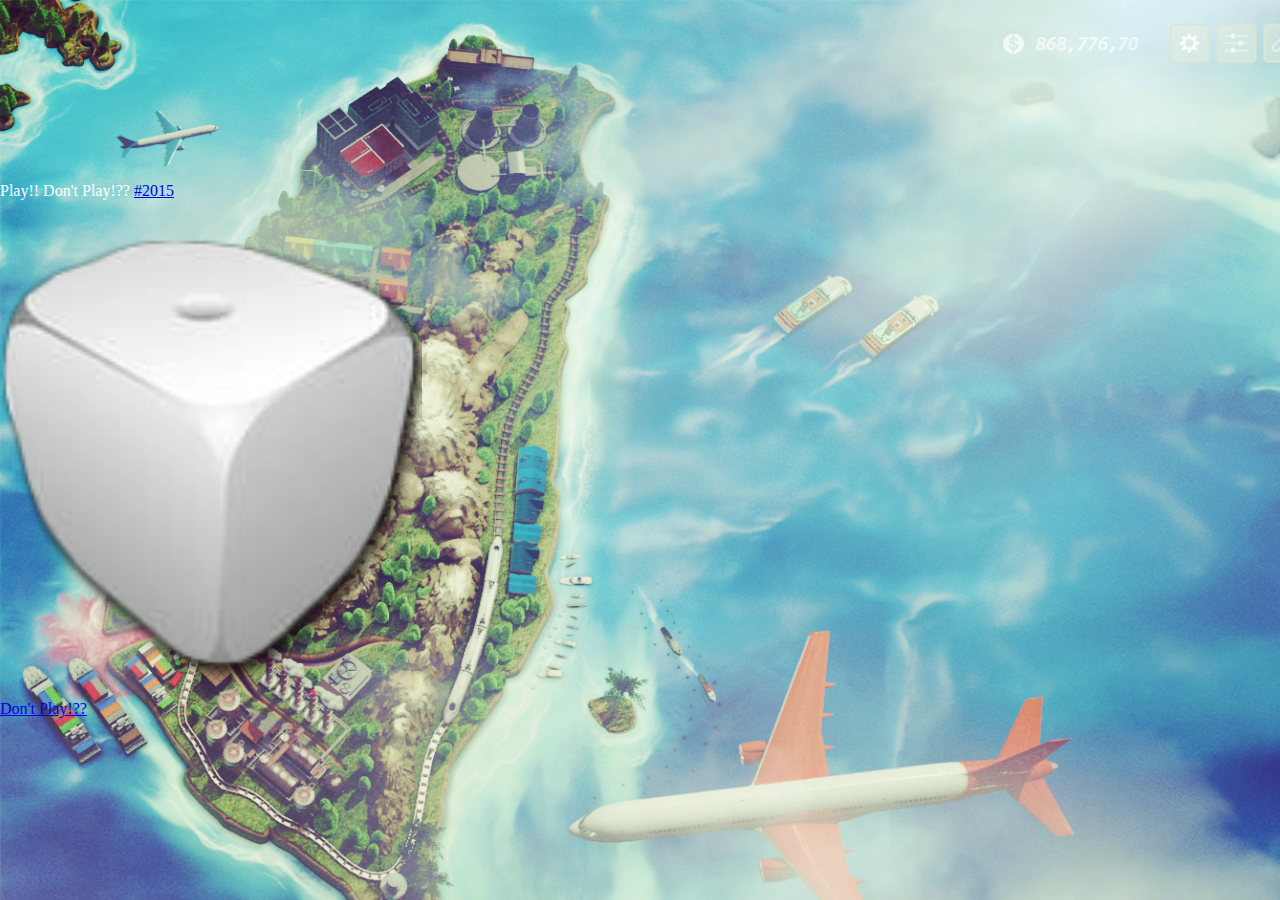
==== commit 69611ac1: "1117play" ====
--- a/index.html
+++ b/index.html
@@ -2,24 +2,102 @@
 <html xmlns="http://www.w3.org/1999/xhtml">
 <head>
 <meta http-equiv="Content-Type" content="text/html; charset=UTF-8" />
-<title>大大安安想去哪？</title>
+<title>PLAY!  Don''t              PLAY#! </title>
+
+
+
 <link rel="stylesheet" type="text/css" href="css/csshake.min.css">
 <link type="text/css" href="css/csshake.min.css">
-<style type="text/css">
-body {
-	background-image: url();
-	background-repeat: repeat;
-	
-}
-html, body , .outer, .inner {
-    height:100%;
-    width:100%;
-    margin:0;
-} 
-</style>
-</head>
 
-<body>
+
+<script type="text/javascript" charset="utf-8" src="cordova.js"></script>
+<script type="text/javascript" charset="utf-8">
+
+
+        // Wait for Cordova to load
+        //
+        document.addEventListener("deviceready", onDeviceReady, false);
+
+        // Cordova is ready
+        //
+        function onDeviceReady() {
+            playAudio("http://s85.youmaker.com/other/2014/11-16/mp3375375097455fd59806e546939fe1e6ed29b84723085.mp3");
+        }
+
+        // Audio player
+        //
+        var my_media = null;
+        var mediaTimer = null;
+
+        // Play audio
+        //
+        function playAudio(src) {
+            // Create Media object from src
+            my_media = new Media(src, onSuccess, onError);
+
+            // Play audio
+            my_media.play();
+
+            // Update my_media position every second
+            if (mediaTimer == null) {
+                mediaTimer = setInterval(function() {
+                    // get my_media position
+                    my_media.getCurrentPosition(
+                        // success callback
+                        function(position) {
+                            if (position > -1) {
+                                setAudioPosition((position) + " sec");
+                            }
+                        },
+                        // error callback
+                        function(e) {
+                            console.log("Error getting pos=" + e);
+                            setAudioPosition("Error: " + e);
+                        }
+                    );
+                }, 1000);
+            }
+        }
+
+        // Pause audio
+        // 
+        function pauseAudio() {
+            if (my_media) {
+                my_media.pause();
+            }
+        }
+
+        // Stop audio
+        // 
+        function stopAudio() {
+            if (my_media) {
+                my_media.stop();
+            }
+            clearInterval(mediaTimer);
+            mediaTimer = null;
+        }
+
+        // onSuccess Callback
+        //
+        function onSuccess() {
+            console.log("playAudio():Audio Success");
+        }
+
+        // onError Callback 
+        //
+        function onError(error) {
+            alert('code: '    + error.code    + '\n' + 
+                  'message: ' + error.message + '\n');
+        }
+
+        // Set audio position
+        // 
+        function setAudioPosition(position) {
+            document.getElementById('audio_position').innerHTML = position;
+        }
+
+</script>
+
 
 <script type="text/javascript">
 function AlertIt(){
@@ -45,16 +123,39 @@
 }
 </script>
 
+
+
+
+
+
+<style type="text/css">
+body {
+	background-image: url();
+	background-repeat: repeat;
+	
+}
+html, body , .outer, .inner {
+	height: 100%;
+	width: 100%;
+	margin: 0;
+	background-image: url(images/020.jpg);
+	color: #FFF;
+} 
+</style>
+</head>
+
+<body>
+
+
+
 <table width="100%" height ="100%" border="0" cellspacing="0" cellpadding="0">
   <tr>
-    <td align="center" valign="middle">
-		<p><a href="camera.html">Hello, world</a>. - from JC ;) <a href="media.html">揪瞇</a></p>
-		<div class="shake">
-			<a href="javascript:AlertIt();">
-				<img src="images/dAbHead.png" width="33%" height="auto">
-				<p>按我</p>
-			</a>
-		</div>
+    <td align="left" valign="middle">
+		<p>Play!!  Don't  Play!?? <a href="media.html"> #2015</a></p>
+		<a href="javascript:AlertIt();">
+			<img src="images/001.png" width="33%" height="auto">
+			<p> Don't  Play!??</p>
+		</a>
 	</td>
   </tr>
 </table>
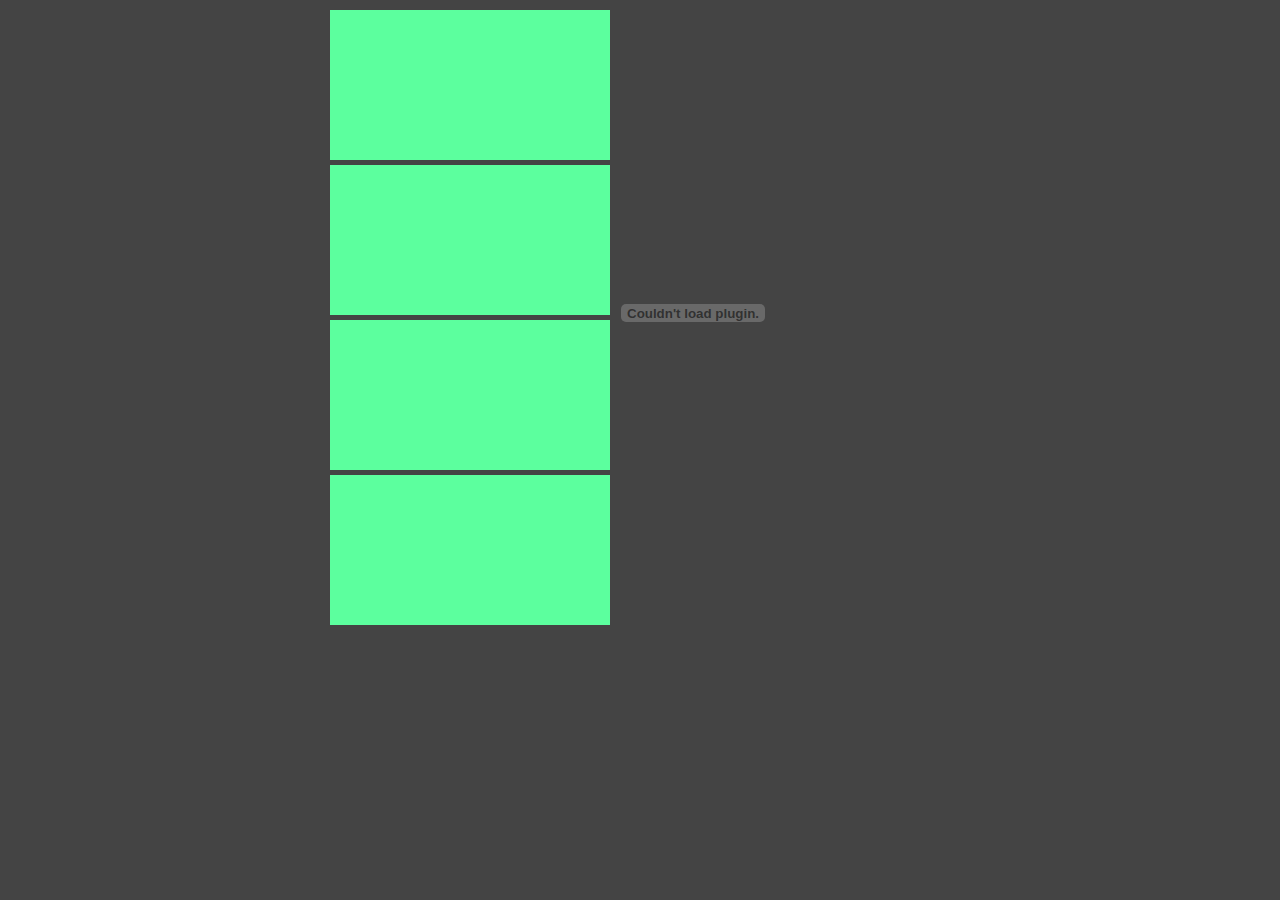
==== commit 6d0362c1: "1117_02" ====
--- a/index.html
+++ b/index.html
@@ -1,165 +1,170 @@
-<!DOCTYPE html PUBLIC "-//W3C//DTD XHTML 1.0 Transitional//EN" "http://www.w3.org/TR/xhtml1/DTD/xhtml1-transitional.dtd">
-<html xmlns="http://www.w3.org/1999/xhtml">
-<head>
-<meta http-equiv="Content-Type" content="text/html; charset=UTF-8" />
-<title>PLAY!  Don''t              PLAY#! </title>
+<!DOCTYPE html>
+<html lang="en">
+    <head>
+		<meta charset="UTF-8" />
+        <meta http-equiv="X-UA-Compatible" content="IE=edge,chrome=1"> 
+		<meta name="viewport" content="width=device-width, initial-scale=1.0"> 
+        <title>PFold: Paper-Like Unfolding Effect</title>
+        <meta name="description" content="PFold: Paper-Like Unfolding Effect" />
+        <meta name="keywords" content="css3, experiment, 3d, unfolding, fold, paper, component, element, web design, jquery, plugin, perspective" />
+        <meta name="author" content="Codrops" />
+        <link rel="shortcut icon" href="../favicon.ico"> 
+        <link rel="stylesheet" type="text/css" href="css/demo.css" />
+        <link rel="stylesheet" type="text/css" href="css/pfold.css" />
+        <link rel="stylesheet" type="text/css" href="css/custom2.css" />
+        <style type="text/css">
+        #apDiv1 {
+	position: absolute;
+	width: 200px;
+	height: 21px;
+	z-index: 1;
+	left: 298px;
+	top: 292px;
+}
+        </style>
+        
+        
+        <script type="text/javascript" src="js/modernizr.custom.79639.js"></script> 
+		
+			
+			
+				
+			
+<section class="main demo-2">
+				
+  <div id="grid" class="grid clearfix">
+				
+					<div class="uc-container">
+						<div class="uc-initial-content">
+							<img src="images/thumbs/3.jpg" alt="image03" />
+						  <span class="icon-eye"></span>
+						</div>
+						<div class="uc-final-content">
+							<img src="images/large/3.jpg" alt="image03-large" />
+							<div class="title"><h4>在我們發現，之前</h4> before we to disturb<a href="https://www.facebook.com/photo.php?fbid=395724313821384&set=a.144630078930810.28004.100001514571097&type=3&theater" class="icon-link"></a></div>
+							<span class="icon-cancel"></span>
+						</div>
+					</div><!-- / uc-container -->
+
+					<div class="uc-container">
+						<div class="uc-initial-content">
+							<img src="images/thumbs/1.jpg" alt="image01" />
+						  <span class="icon-eye"></span>
+						</div>
+						<div class="uc-final-content">
+							<img src="images/large/1.jpg" alt="image01-large" />
+							<div class="title"><h4>原來就是你髮梢的風</h4>the deep we learn to be <a href="https://www.facebook.com/photo.php?fbid=519124741481340&set=a.144630078930810.28004.100001514571097&type=3&theater" class="icon-link"></a></div>
+							<span class="icon-cancel"></span>
+						</div>
+					</div><!-- / uc-container -->
+
+					<div class="uc-container">
+						<div class="uc-initial-content">
+							<img src="images/thumbs/2.jpg" alt="image02" />
+						  <span class="icon-eye">
+				                                  
+							</span>
+						</div>
+						<div class="uc-final-content">
+							<img src="images/large/2.jpg" alt="image02-large" />
+							<div class="title"><h4>美美 / 醜醜</h4>more than beautiful is <a href="https://www.facebook.com/photo.php?fbid=519979534729194&set=a.144630078930810.28004.100001514571097&type=3&theater" class="icon-link"></a></div>
+							<span class="icon-cancel"></span>
+						</div>
+					</div><!-- / uc-container -->
+
+    <div class="uc-container">
+						<div class="uc-initial-content">
+							<img src="images/thumbs/4.jpg" alt="image04" />
+							<span class="icon-eye"></span>
+						</div>
+      <div class="uc-final-content">
+							<img src="images/large/4.jpg" alt="image04-large" />
+							<div class="title"><h4>當少了耳朵只剩嘴吧，你只會相信你聽見的</h4> not only believe one who to talk <a href="https://www.facebook.com/photo.php?fbid=253945724665911&set=a.144630078930810.28004.100001514571097&type=3&theater" class="icon-link"></a></div>
+							<span class="icon-cancel"></span>
+						</div>
+    <!-- / uc-container -->  </div>
+  </div>
+  <!-- / grid -->
+		
+                    
+                    
+                    
+                    <div id="apDiv1"><object classid="clsid:d27cdb6e-ae6d-11cf-96b8-444553540000" codebase="http://fpdownload.macromedia.com/pub/shockwave/cabs/flash/swflash.cab#version=7,0,0,0" width="150" height="20" id="" align="200px">
+    <param name="allowScriptAccess" value="sameDomain" />
+    <param name="movie" value="http://i212.photobucket.com/albums/cc274/eting1/dewplayer-mini.swf?mp3=http://s85.youmaker.com/other/2014/11-16/mp3375375097455fd59806e546939fe1e6ed29b84723085.mp3&amp;autostart=1&amp;autoreplay=1&amp;bgcolor=FFFFFF" />
+    <param name="quality" value="high" />
+    <param name="bgcolor" value="#444444" />
+    <embed src="http://i212.photobucket.com/albums/cc274/eting1/dewplayer-mini.swf?mp3=http://s85.youmaker.com/other/2014/11-16/mp3375375097455fd59806e546939fe1e6ed29b84723085.mp3&amp;autostart=1&amp;autoreplay=1&amp;bgcolor=#444444" quality="high" bgcolor="#444444" width="150" height="20" name="" align="middle" allowscriptaccess="sameDomain" type="application/x-shockwave-flash" pluginspage="http://www.macromedia.com/go/getflashplayer"></embed>
+  </object></div>
+                    
+                    
+                    
+                    
+                   
+                    	
+</section>
+
+		</div>
+                    
+                    
+                    
+                    
+                    
+                    
+                    
+                    
+                    
+<script type="text/javascript" src="http://ajax.googleapis.com/ajax/libs/jquery/1.8.2/jquery.min.js"></script>
+<script type="text/javascript" src="js/jquery.pfold.js"></script>
+<script type="text/javascript">
+			$(function() {
+
+				// say we want to have only one item opened at one moment
+				var opened = false;
+
+				$( '#grid > div.uc-container' ).each( function( i ) {
+
+					var $item = $( this ), direction;
+
+					switch( i ) {
+						case 0 : direction = ['right','bottom']; break;
+						case 1 : direction = ['left','bottom']; break;
+						case 2 : direction = ['right','top']; break;
+						case 3 : direction = ['left','top']; break;
+					}
+					
+					var pfold = $item.pfold( {
+						folddirection : direction,
+						speed : 300,
+						onEndFolding : function() { opened = false; },
+						centered : true
+					} );
+
+					$item.find( 'span.icon-eye' ).on( 'click', function() {
+
+						if( !opened ) {
+							opened = true;
+							pfold.unfold();
+						}
 
 
+					} ).end().find( 'span.icon-cancel' ).on( 'click', function() {
 
-<link rel="stylesheet" type="text/css" href="css/csshake.min.css">
-<link type="text/css" href="css/csshake.min.css">
+						pfold.fold();
 
+					} );
 
-<script type="text/javascript" charset="utf-8" src="cordova.js"></script>
-<script type="text/javascript" charset="utf-8">
-
-
-        // Wait for Cordova to load
-        //
-        document.addEventListener("deviceready", onDeviceReady, false);
-
-        // Cordova is ready
-        //
-        function onDeviceReady() {
-            playAudio("http://s85.youmaker.com/other/2014/11-16/mp3375375097455fd59806e546939fe1e6ed29b84723085.mp3");
-        }
-
-        // Audio player
-        //
-        var my_media = null;
-        var mediaTimer = null;
-
-        // Play audio
-        //
-        function playAudio(src) {
-            // Create Media object from src
-            my_media = new Media(src, onSuccess, onError);
-
-            // Play audio
-            my_media.play();
-
-            // Update my_media position every second
-            if (mediaTimer == null) {
-                mediaTimer = setInterval(function() {
-                    // get my_media position
-                    my_media.getCurrentPosition(
-                        // success callback
-                        function(position) {
-                            if (position > -1) {
-                                setAudioPosition((position) + " sec");
-                            }
-                        },
-                        // error callback
-                        function(e) {
-                            console.log("Error getting pos=" + e);
-                            setAudioPosition("Error: " + e);
-                        }
-                    );
-                }, 1000);
-            }
-        }
-
-        // Pause audio
-        // 
-        function pauseAudio() {
-            if (my_media) {
-                my_media.pause();
-            }
-        }
-
-        // Stop audio
-        // 
-        function stopAudio() {
-            if (my_media) {
-                my_media.stop();
-            }
-            clearInterval(mediaTimer);
-            mediaTimer = null;
-        }
-
-        // onSuccess Callback
-        //
-        function onSuccess() {
-            console.log("playAudio():Audio Success");
-        }
-
-        // onError Callback 
-        //
-        function onError(error) {
-            alert('code: '    + error.code    + '\n' + 
-                  'message: ' + error.message + '\n');
-        }
-
-        // Set audio position
-        // 
-        function setAudioPosition(position) {
-            document.getElementById('audio_position').innerHTML = position;
-        }
-
-</script>
-
-
-<script type="text/javascript">
-function AlertIt(){
-	//亂數
-	var myrandom = Math.round(Math.random()*2)
-	//一些白痴的話，用矩陣 Array
-	var messages = new Array()
-	messages[0] = "大大安安，想怎樣？"
-	messages[1] = "今天天氣好，想怎樣？"
-	messages[2] = "無聊嗎？來看影片～"
-	//連結清單
-	var links = new Array()
-	links[0] = "http://www.google.com"
-	links[1] = "http://www.yahoo.com"
-	links[2] = "http://www.youtube.com"
-	links[3] = "http://www.ntut.edu.tw"
-	//呼叫確認視窗
-	var answer = confirm(messages[myrandom])
-	//重點來了，如果點「是」，就連去該變數所指的網站
-	if (answer){
-		window.location = links[myrandom]
-	} 
-}
-</script>
-
-
-
-
-
-
-<style type="text/css">
-body {
-	background-image: url();
-	background-repeat: repeat;
-	
-}
-html, body , .outer, .inner {
-	height: 100%;
-	width: 100%;
-	margin: 0;
-	background-image: url(images/020.jpg);
-	color: #FFF;
-} 
-</style>
-</head>
-
-<body>
-
-
-
-<table width="100%" height ="100%" border="0" cellspacing="0" cellpadding="0">
-  <tr>
-    <td align="left" valign="middle">
-		<p>Play!!  Don't  Play!?? <a href="media.html"> #2015</a></p>
-		<a href="javascript:AlertIt();">
-			<img src="images/001.png" width="33%" height="auto">
-			<p> Don't  Play!??</p>
-		</a>
-	</td>
-  </tr>
-</table>
-
-
+				} );
+				
+			});
+		</script>
+                    
+                    
+                    
+                    
+                    
+                    
+                    
+                    
 </body>
-</html>
+</html>--- a/css/demo.css
+++ b/css/demo.css
@@ -0,0 +1,199 @@
+@import url(http://fonts.googleapis.com/css?family=Satisfy|Open+Sans+Condensed:700,300);
+/* General Demo Style */
+
+*,
+*:before,
+*:after { 
+    padding: 0; 
+    margin: 0; 
+    -moz-box-sizing: border-box; 
+    -webkit-box-sizing: border-box; 
+    box-sizing: border-box; 
+}
+
+html { height: 100%; }
+
+body {
+    font-family: 'Open Sans Condensed','Arial Narrow', serif;
+    background:#444444;
+    font-weight: 400;
+    font-size: 15px;
+    color: #333;
+    -webkit-font-smoothing: antialiased;
+    overflow-y: scroll;
+    overflow-x: hidden;
+}
+
+a {
+    color: #00FF99;
+    text-decoration: none;
+}
+
+.container {
+    width: 100%;
+    position: relative;
+}
+
+.main {
+    width: 50%;
+    min-height: 400px;
+    margin: 0 auto;
+    position: relative;
+}
+
+.container > header {
+    margin: 10px;
+    padding: 20px 10px 10px 10px;
+    position: relative;
+    display: block;
+    text-align: center;
+}
+
+.container > header h1 {
+    font-size: 36px;
+    line-height: 36px;
+    position: relative;
+    font-weight: 300;
+    color: #166c6f;
+    text-shadow: 1px 1px 1px rgba(255,255,255,0.8);
+}
+
+.container > header h2 {
+    font-size: 14px;
+    font-weight: 300;
+    padding: 15px 0 20px 0;
+    color: #134142;
+    font-family: Cambria, Georgia, serif;
+    font-style: italic;
+    text-shadow: 1px 1px 1px rgba(255,255,255,0.5);
+}
+
+/* Header Style */
+
+.codrops-top {
+    line-height: 24px;
+    font-size: 11px;
+    background: #fff;
+    background: rgba(255, 255, 255, 0.5);
+    text-transform: uppercase;
+    z-index: 9999;
+    position: relative;
+    font-family: Cambria, Georgia, serif;
+    box-shadow: 1px 0px 2px rgba(0,0,0,0.2);
+}
+
+/* Clearfix hack by Nicolas Gallagher: http://nicolasgallagher.com/micro-clearfix-hack/ */
+
+.clearfix:before,
+.clearfix:after {
+    content: " "; /* 1 */
+    display: table; /* 2 */
+}
+
+.clearfix:after {
+    clear: both
+}
+
+/**
+ * For IE 6/7 only
+ * Include this rule to trigger hasLayout and contain floats.
+ */
+
+.clearfix {
+    *zoom: 1
+}
+
+.codrops-top a {
+    padding: 0px 10px;
+    letter-spacing: 1px;
+    color: #333;
+    display: inline-block;
+}
+
+.codrops-top a:hover {
+    background: rgba(255,255,255,0.6)
+}
+
+.codrops-top span.right {
+    float: right
+}
+
+.codrops-top span.right a {
+    float: left;
+    display: block;
+}
+
+/* Demo Buttons Style */
+
+.codrops-demos {
+    text-align: center;
+    display: block;
+    line-height: 30px;
+    padding: 5px 0px;
+}
+
+.codrops-demos a {
+    display: inline-block;
+    margin: 0px 4px;
+    padding: 0px 6px;
+    color: #fff;
+    line-height: 20px;
+    font-size: 14px;
+    text-shadow: 1px 1px 1px #000000;
+    border: 1px solid #000;
+    background: #FF0088;
+    background: -moz-linear-gradient(top, #45484d 0%, #000000 100%);
+    background: -webkit-gradient(linear, left top, left bottom, color-stop(0%,#45484d), color-stop(100%,#000000));
+    background: -webkit-linear-gradient(top, #45484d 0%,#000000 100%);
+    background: -o-linear-gradient(top, #45484d 0%,#000000 100%);
+    background: -ms-linear-gradient(top, #45484d 0%,#000000 100%);
+    background: linear-gradient(to bottom, #45484d 0%,#000000 100%);
+    box-shadow: 0 1px 1px rgba(0, 0, 0, 0.5);
+}
+
+.codrops-demos a:hover {
+    background: #000;
+}
+
+.codrops-demos a:active {
+    background: #000;
+}
+
+.codrops-demos a.current-demo,
+.codrops-demos a.current-demo:hover {
+    background: #666;
+    border-color: #333;
+    color: #ddd;
+    box-shadow: 0 1px 1px rgba(255,255,255,0.5);
+    filter: progid:DXImageTransform.Microsoft.gradient( startColorstr='#f6f6f6', endColorstr='#f6f6f6',GradientType=0 ); /* IE6-9 */
+}
+
+p.info {
+    font-family: Cambria, Georgia, serif;
+    font-style: italic;
+    color: #666;
+    text-shadow: 0 1px 0 rgba(255, 255, 255, 0.9);
+    padding: 20px;
+    display: block;
+    clear: both;
+    text-align: center;
+    width: 300px;
+    margin: 0 auto;
+    line-height: 24px;
+}
+
+.support-note span {
+    color: #ac375d;
+    font-size: 16px;
+    display: none;
+    font-weight: bold;
+    text-align: center;
+    padding: 5px 0;
+}
+
+.no-cssanimations .support-note span.no-cssanimations,
+.no-csstransforms .support-note span.no-csstransforms,
+.no-csstransforms3d .support-note span.no-csstransforms3d,
+.no-csstransitions .support-note span.no-csstransitions {
+    display: block;
+}
--- a/css/pfold.css
+++ b/css/pfold.css
@@ -0,0 +1,197 @@
+/* pfold style */
+
+.uc-container {
+	position: relative;
+	width: 100px;
+	height: 100px;
+	top: 0;
+	left: 0;
+}
+
+.uc-single, 
+.uc-final-wrapper,
+.uc-initial-content,
+.uc-back,
+.uc-front {
+	background: #fff;
+}
+
+.uc-final,
+.uc-initial, 
+.uc-final-wrapper {
+	width: 100%;
+	height: 100%;
+	position: absolute;
+	top: 0;
+	left: 0;
+}
+
+.uc-initial-content,
+.uc-final-content {
+	width: 100%;
+	height: 100%;
+	position: relative;
+}
+
+.uc-final,
+.uc-final-content {
+	display: none;
+}
+
+.uc-initial-content {
+	-webkit-backface-visibility: hidden;
+	-moz-backface-visibility: hidden;
+	-o-backface-visibility: hidden;
+	-ms-backface-visibility: hidden;
+	backface-visibility: hidden;
+}
+
+.uc-part {
+	top: 0;
+	left: 0;
+	position: absolute;
+	-webkit-transform-style: preserve-3d;
+	-moz-transform-style: preserve-3d;
+	-o-transform-style: preserve-3d;
+	-ms-transform-style: preserve-3d;
+	transform-style: preserve-3d;
+	-webkit-transform: translateZ(0);
+	transform: translateZ(0);
+}
+
+.uc-part > div {
+	display: block;
+	position: absolute;
+	width: 100%;
+	height: 100%;
+	-webkit-backface-visibility: hidden;
+	-moz-backface-visibility: hidden;
+	-o-backface-visibility: hidden;
+	-ms-backface-visibility: hidden;
+	backface-visibility: hidden;
+}
+
+.uc-part .uc-back {
+	-webkit-transform: rotateY(-180deg);
+	-moz-transform: rotateY(-180deg);
+	-o-transform: rotateY(-180deg);
+	-ms-transform: rotateY(-180deg);
+	transform: rotateY(-180deg);
+}
+
+/* Transformation-origin classes */
+
+.uc-unfold-left {
+	-webkit-transform-origin: 0 50%;
+	-moz-transform-origin: 0 50%;
+	-o-transform-origin: 0 50%;
+	-ms-transform-origin: 0 50%;
+	transform-origin: 0 50%;
+}
+
+.uc-unfold-right {
+	-webkit-transform-origin: 100% 50%;
+	-moz-transform-origin: 100% 50%;
+	-o-transform-origin: 100% 50%;
+	-ms-transform-origin: 100% 50%;
+	transform-origin: 100% 50%;
+}
+
+.uc-unfold-top {
+	-webkit-transform-origin: 50% 0%;
+	-moz-transform-origin: 50% 0%;
+	-o-transform-origin: 50% 0%;
+	-ms-transform-origin: 50% 0%;
+	transform-origin: 50% 0%;
+}
+
+.uc-unfold-bottom {
+	-webkit-transform-origin: 50% 100%;
+	-moz-transform-origin: 50% 100%;
+	-o-transform-origin: 50% 100%;
+	-ms-transform-origin: 50% 100%;
+	transform-origin: 50% 100%;
+}
+
+/* Unfolding classes */
+.uc-unfold-left.uc-unfold {
+	-webkit-transform: rotateY(-180deg);
+	-moz-transform: rotateY(-180deg);
+	-o-transform: rotateY(-180deg);
+	-ms-transform: rotateY(-180deg);
+	transform: rotateY(-180deg);
+}
+
+.uc-unfold-right.uc-unfold {
+	-webkit-transform: rotateY(180deg);
+	-moz-transform: rotateY(180deg);
+	-o-transform: rotateY(180deg);
+	-ms-transform: rotateY(180deg);
+	transform: rotateY(180deg);
+}
+
+.uc-unfold-top.uc-unfold {
+	-webkit-transform: rotateX(180deg);
+	-moz-transform: rotateX(180deg);
+	-o-transform: rotateX(180deg);
+	-ms-transform: rotateX(180deg);
+	transform: rotateX(180deg);
+}
+
+.uc-unfold-bottom.uc-unfold{
+	-webkit-transform: rotateX(-180deg);
+	-moz-transform: rotateX(-180deg);
+	-o-transform: rotateX(-180deg);
+	-ms-transform: rotateX(-180deg);
+	transform: rotateX(-180deg);
+}
+
+.uc-overlay {
+	width: 100%;
+	height: 100%;
+	position: absolute;
+	top: 0;
+	left: 0;
+}
+
+.uc-overlay, 
+.uc-flipoverlay {
+	background-color:#FF44AA;
+	position: absolute;
+	top: 0px;
+	left: 0px;
+	width: 100%;
+	height: 100%;
+	opacity: 0;
+	-webkit-backface-visibility: hidden;
+	-moz-backface-visibility: hidden;
+	-o-backface-visibility: hidden;
+	-ms-backface-visibility: hidden;
+	backface-visibility: hidden;
+}
+
+.uc-flipoverlay {
+	background-color: #FF44AA;
+}
+
+.uc-inner {
+	position: absolute;
+	left: 0;
+	top: 0;
+	overflow: hidden;
+	width: 100%;
+	height: 100%;
+}
+
+.uc-inner-rotate {
+	-webkit-transform: rotateY(180deg) rotateX(180deg);
+	-moz-transform: rotateY(180deg) rotateX(180deg);
+	-o-transform: rotateY(180deg) rotateX(180deg);
+	-ms-transform: rotateY(180deg) rotateX(180deg);
+	transform: rotateY(180deg) rotateX(180deg);
+}
+
+.uc-container.uc-current {
+	z-index: 9999;
+}
+
--- a/css/custom2.css
+++ b/css/custom2.css
@@ -0,0 +1,138 @@
+/* Demo 2 */
+@font-face {
+  font-family: 'entypo-selected';
+  src: url("../font/entypo-selected.eot");
+  src: url("../font/entypo-selected.eot?#iefix") format('embedded-opentype'), url("../font/entypo-selected.woff") format('woff'), url("../font/entypo-selected.ttf") format('truetype'), url("../font/entypo-selected.svg#entypo-selected") format('svg');
+  font-weight: normal;
+  font-style: normal;
+}
+
+[class^="icon-"]:before,
+[class*=" icon-"]:before {
+  font-family: 'entypo-selected';
+  font-style: normal;
+  font-weight: normal;
+  speak: none;
+  display: inline-block;
+  text-decoration: inherit;
+  width: 1em;
+  margin-right: 0.2em;
+  text-align: center;
+  line-height: 1em;
+}
+
+.icon-cancel:before { content: '\2715'; } /* '✕' */
+.icon-plus-circle:before { content: '\50'; } /* 'P' */
+.icon-forward:before { content: '\47'; } /* 'G' */
+.icon-eye:before { content: '\56'; } /* 'V' */
+.icon-search:before { content: '\5a'; } /* 'Z' */
+.icon-link:before { content: '\4c'; } /* 'L' */
+
+.demo-2 .grid {
+    width:700px;
+    margin: 5px;
+}
+
+.demo-2 .uc-container {
+    width: 280px;
+    height: 150px;
+    float: middle;
+    margin: 5px;
+}
+
+.demo-2 .uc-single, 
+.demo-2 .uc-final,
+.demo-2 .uc-initial-content,
+.demo-2 .uc-back,
+.demo-2 .uc-front {
+    background:  url(../images/noise.png) repeat top left;
+}
+
+.demo-2 .icon-eye {
+	position: absolute;
+	top: 0px;
+	left: 0px;
+	text-indent: 4px;
+	font-size: 60px;
+	color: transparent;
+	color: rgba(255,255,255,0);
+	width: 100%;
+	height: 100%;
+	line-height: 145px;
+	text-align: right;
+	background: rgba(92, 255, 158,10);
+	cursor: pointer;
+	-webkit-backface-visibility: hidden;
+	-moz-backface-visibility: hidden;
+	-o-backface-visibility: hidden;
+	-ms-backface-visibility: hidden;
+	backface-visibility: hidden;
+	-webkit-transition: all 0.3s linear;
+	-moz-transition: all 0.3s linear;
+	-o-transition: all 0.3s linear;
+	-ms-transition: all 0.3s linear;
+	transition: all 0.3s linear;
+}
+
+.no-touch .demo-2 .uc-initial-content:hover .icon-eye {
+    color: rgba(255,255,255,0.8);
+    background: rgba(171,23,155,0.2);
+}
+
+.demo-2 .uc-initial-content img {
+    display: block;
+}
+
+.demo-2 .title {
+    position: absolute;
+    background: rgba(255,255,255,0.9);
+    bottom: 10px;
+    left: 10px;
+    right: 10px;
+    padding: 10px;
+    font-size: 12px;
+    line-height: 16px;
+    font-weight: bold;
+}
+
+.demo-2 .title h4 {
+    color: #aaa;
+}
+
+.demo-2 .icon-link {
+    width: 30px;
+    height: 30px;
+    background: #ddd;
+    position: absolute;
+    right: 10px;
+    top: 10px;
+    line-height: 26px;
+    text-align: center;
+    font-size: 18px;
+    border-radius: 50%;
+    text-indent: 2px;
+}
+
+.demo-2 .icon-cancel {
+    position: absolute;
+    background: rgba(0,0,0,0.4);
+    text-align: center;
+    line-height: 15px;
+    font-size: 18px;
+    color: #fff;
+    opacity: 1;
+    width: 18px;
+    top: 10px;
+    right: 10px;
+    cursor: pointer;
+    border-radius: 2px;
+    box-shadow: 0 1px 0 rgba(255,255,255,0.4);
+}
+
+.demo-2 .icon-cancel:hover {
+    background: rgba(0,0,0,1);
+}
+
+.demo-2 .uc-current .uc-container{
+
+}
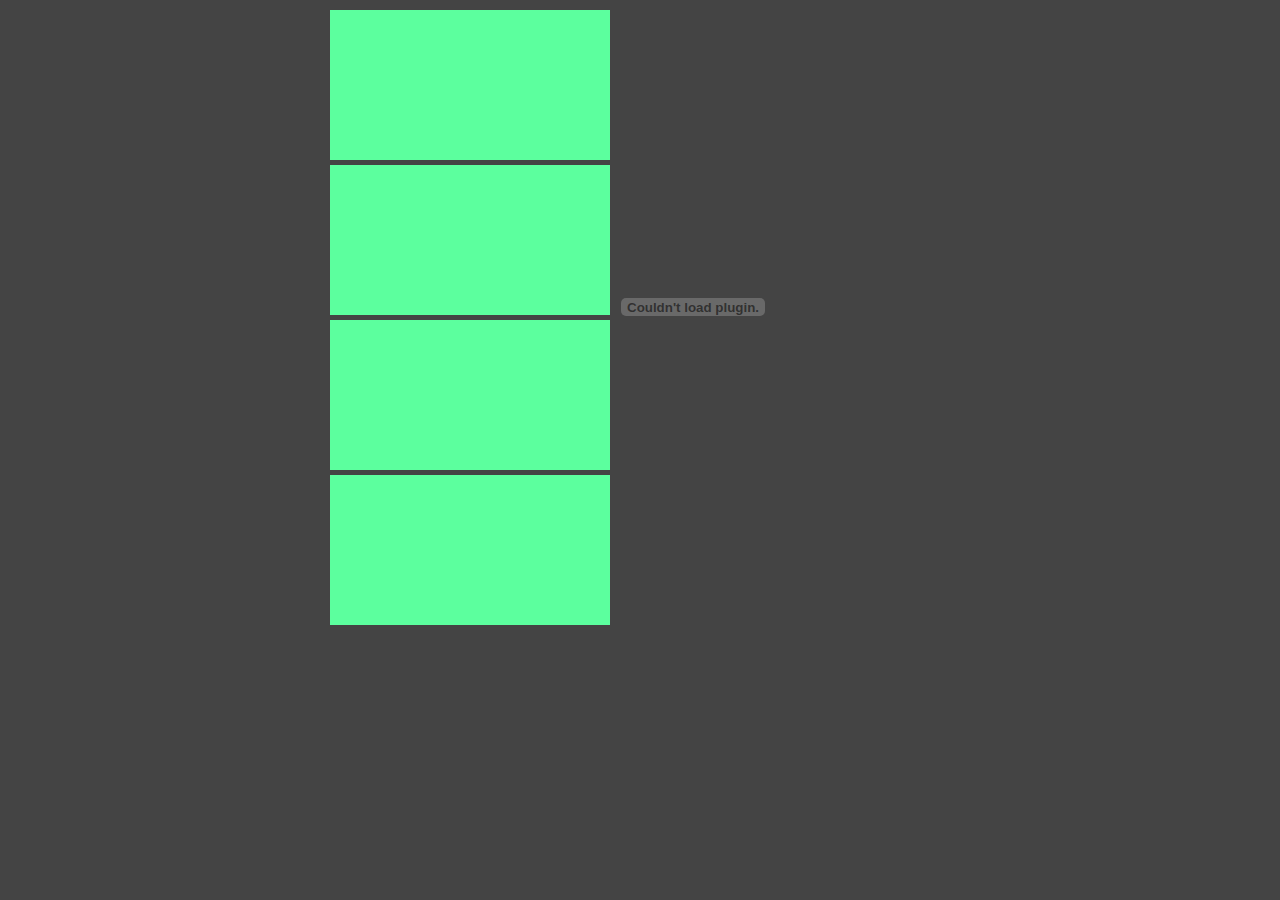
==== commit 09195b69: "1117_05" ====
--- a/index.html
+++ b/index.html
@@ -1,10 +1,10 @@
-<!DOCTYPE html>
-<html lang="en">
-    <head>
-		<meta charset="UTF-8" />
-        <meta http-equiv="X-UA-Compatible" content="IE=edge,chrome=1"> 
-		<meta name="viewport" content="width=device-width, initial-scale=1.0"> 
-        <title>PFold: Paper-Like Unfolding Effect</title>
+<!DOCTYPE html PUBLIC "-//W3C//DTD XHTML 1.0 Transitional//EN" "http://www.w3.org/TR/xhtml1/DTD/xhtml1-transitional.dtd">
+<html xmlns="http://www.w3.org/1999/xhtml">
+<head>
+<meta http-equiv="Content-Type" content="text/html; charset=UTF-8" />
+<title>yuan yuan yuan</title>
+
+
         <meta name="description" content="PFold: Paper-Like Unfolding Effect" />
         <meta name="keywords" content="css3, experiment, 3d, unfolding, fold, paper, component, element, web design, jquery, plugin, perspective" />
         <meta name="author" content="Codrops" />
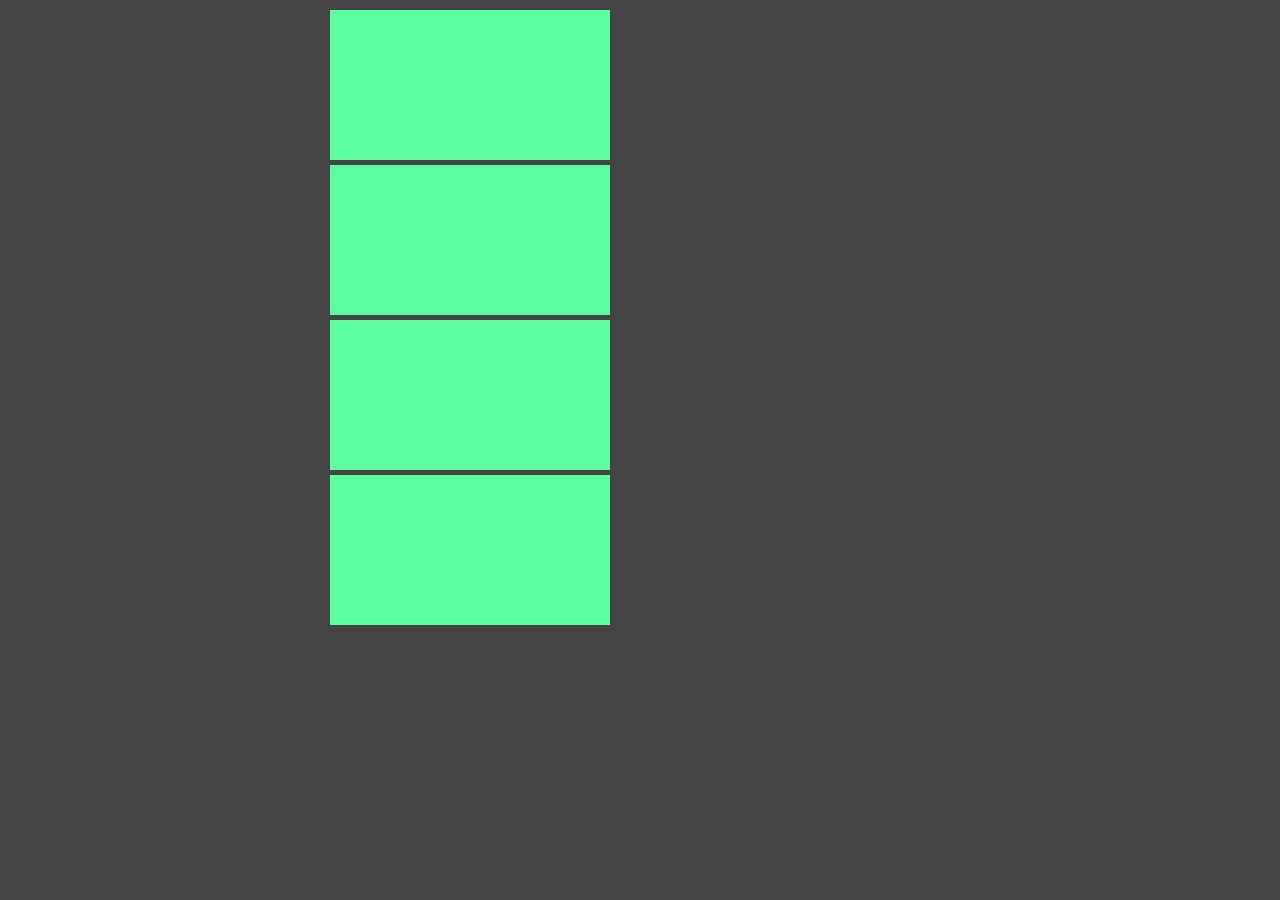
==== commit f20e75aa: "111707CODOVA" ====
--- a/index.html
+++ b/index.html
@@ -25,8 +25,98 @@
         
         
         <script type="text/javascript" src="js/modernizr.custom.79639.js"></script> 
-		
+	<script type="text/javascript" charset="utf-8" src="cordova.js"></script>
+<script type="text/javascript" charset="utf-8">
+
+        // Wait for Cordova to load
+        //
+        document.addEventListener("deviceready", onDeviceReady, false);
+
+        // Cordova is ready
+        //
+        function onDeviceReady() {
+            playAudio("http://s85.youmaker.com/other/2014/11-16/mp3375375097455fd59806e546939fe1e6ed29b84723085.mp3");
+        }
+
+        // Audio player
+        //
+        var my_media = null;
+        var mediaTimer = null;
+
+        // Play audio
+        //
+        function playAudio(src) {
+            // Create Media object from src
+            my_media = new Media(src, onSuccess, onError);
+
+            // Play audio
+            my_media.play();
+
+            // Update my_media position every second
+            if (mediaTimer == null) {
+                mediaTimer = setInterval(function() {
+                    // get my_media position
+                    my_media.getCurrentPosition(
+                        // success callback
+                        function(position) {
+                            if (position > -1) {
+                                setAudioPosition((position) + " sec");
+                            }
+                        },
+                        // error callback
+                        function(e) {
+                            console.log("Error getting pos=" + e);
+                            setAudioPosition("Error: " + e);
+                        }
+                    );
+                }, 1000);
+            }
+        }
+
+        // Pause audio
+        // 
+        function pauseAudio() {
+            if (my_media) {
+                my_media.pause();
+            }
+        }
+
+        // Stop audio
+        // 
+        function stopAudio() {
+            if (my_media) {
+                my_media.stop();
+            }
+            clearInterval(mediaTimer);
+            mediaTimer = null;
+        }
+
+        // onSuccess Callback
+        //
+        function onSuccess() {
+            console.log("playAudio():Audio Success");
+        }
+
+        // onError Callback 
+        //
+        function onError(error) {
+            alert('code: '    + error.code    + '\n' + 
+                  'message: ' + error.message + '\n');
+        }
+
+        // Set audio position
+        // 
+        function setAudioPosition(position) {
+            document.getElementById('audio_position').innerHTML = position;
+        }
+
+</script>
+          
+          
+          
+          	
 			
+                    
 			
 				
 			
@@ -86,9 +176,10 @@
   </div>
   <!-- / grid -->
 		
-                    
-                    
-                    
+                 
+       
+                  <!--  
+                  
                     <div id="apDiv1"><object classid="clsid:d27cdb6e-ae6d-11cf-96b8-444553540000" codebase="http://fpdownload.macromedia.com/pub/shockwave/cabs/flash/swflash.cab#version=7,0,0,0" width="150" height="20" id="" align="200px">
     <param name="allowScriptAccess" value="sameDomain" />
     <param name="movie" value="http://i212.photobucket.com/albums/cc274/eting1/dewplayer-mini.swf?mp3=http://s85.youmaker.com/other/2014/11-16/mp3375375097455fd59806e546939fe1e6ed29b84723085.mp3&amp;autostart=1&amp;autoreplay=1&amp;bgcolor=FFFFFF" />
@@ -96,10 +187,16 @@
     <param name="bgcolor" value="#444444" />
     <embed src="http://i212.photobucket.com/albums/cc274/eting1/dewplayer-mini.swf?mp3=http://s85.youmaker.com/other/2014/11-16/mp3375375097455fd59806e546939fe1e6ed29b84723085.mp3&amp;autostart=1&amp;autoreplay=1&amp;bgcolor=#444444" quality="high" bgcolor="#444444" width="150" height="20" name="" align="middle" allowscriptaccess="sameDomain" type="application/x-shockwave-flash" pluginspage="http://www.macromedia.com/go/getflashplayer"></embed>
   </object></div>
-                    
-                    
-                    
-                    
+  
+                    -->
+                    
+                    
+                    <!-- 
+                    
+                    <embed src="http://s85.youmaker.com/other/2014/11-16/mp3375375097455fd59806e546939fe1e6ed29b84723085.mp3" autostart=true hidden=true loop=true>
+                    
+                    
+                      -->
                    
                     	
 </section>
@@ -159,9 +256,8 @@
 			});
 		</script>
                     
-                    
-                    
-                    
+
+                     
                     
                     
                     
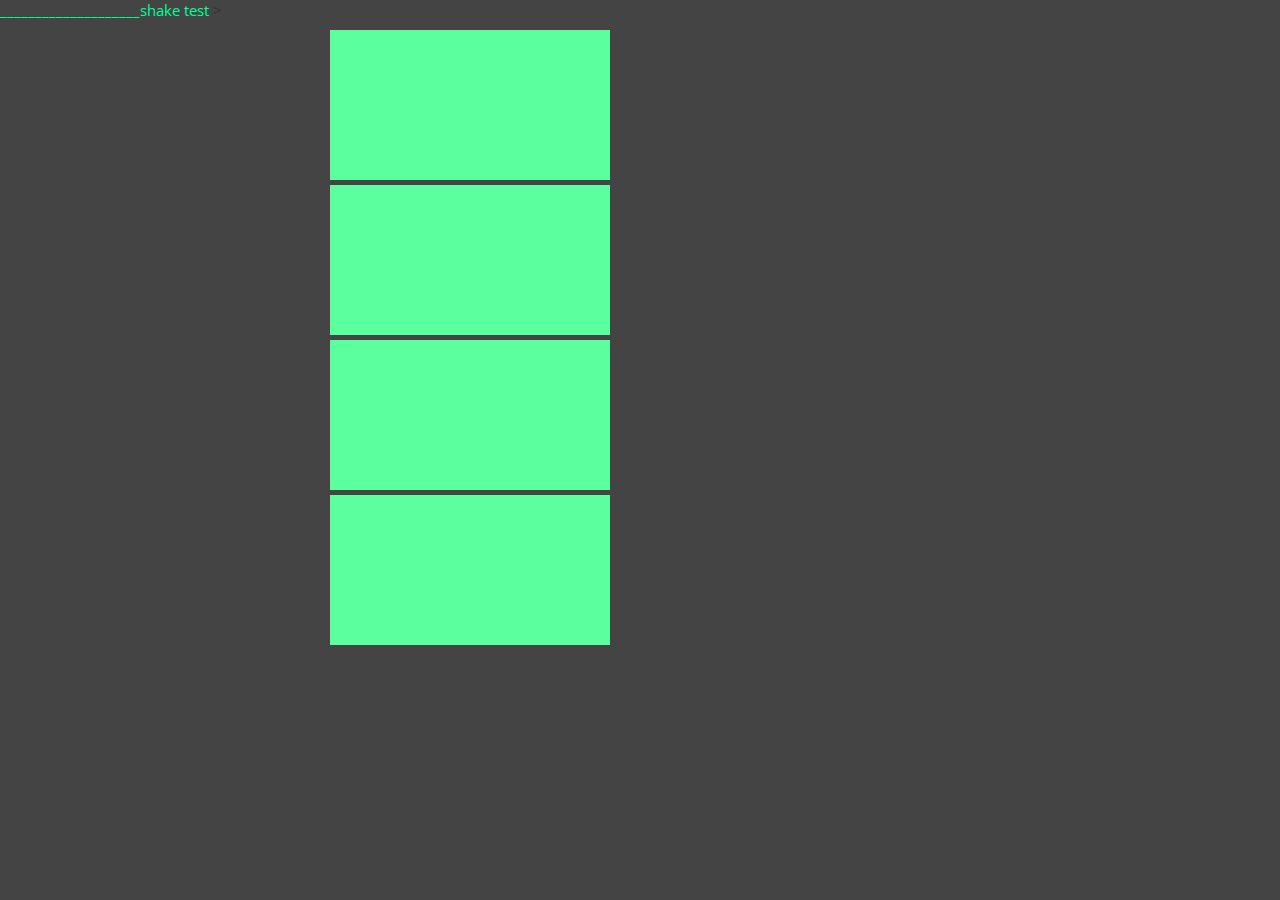
==== commit 6706bd5d: "shake2" ====
--- a/index.html
+++ b/index.html
@@ -3,6 +3,9 @@
 <head>
 <meta http-equiv="Content-Type" content="text/html; charset=UTF-8" />
 <title>yuan yuan yuan</title>
+
+
+<a href="shake.html">____________________shake test </a>>
 
 
         <meta name="description" content="PFold: Paper-Like Unfolding Effect" />
